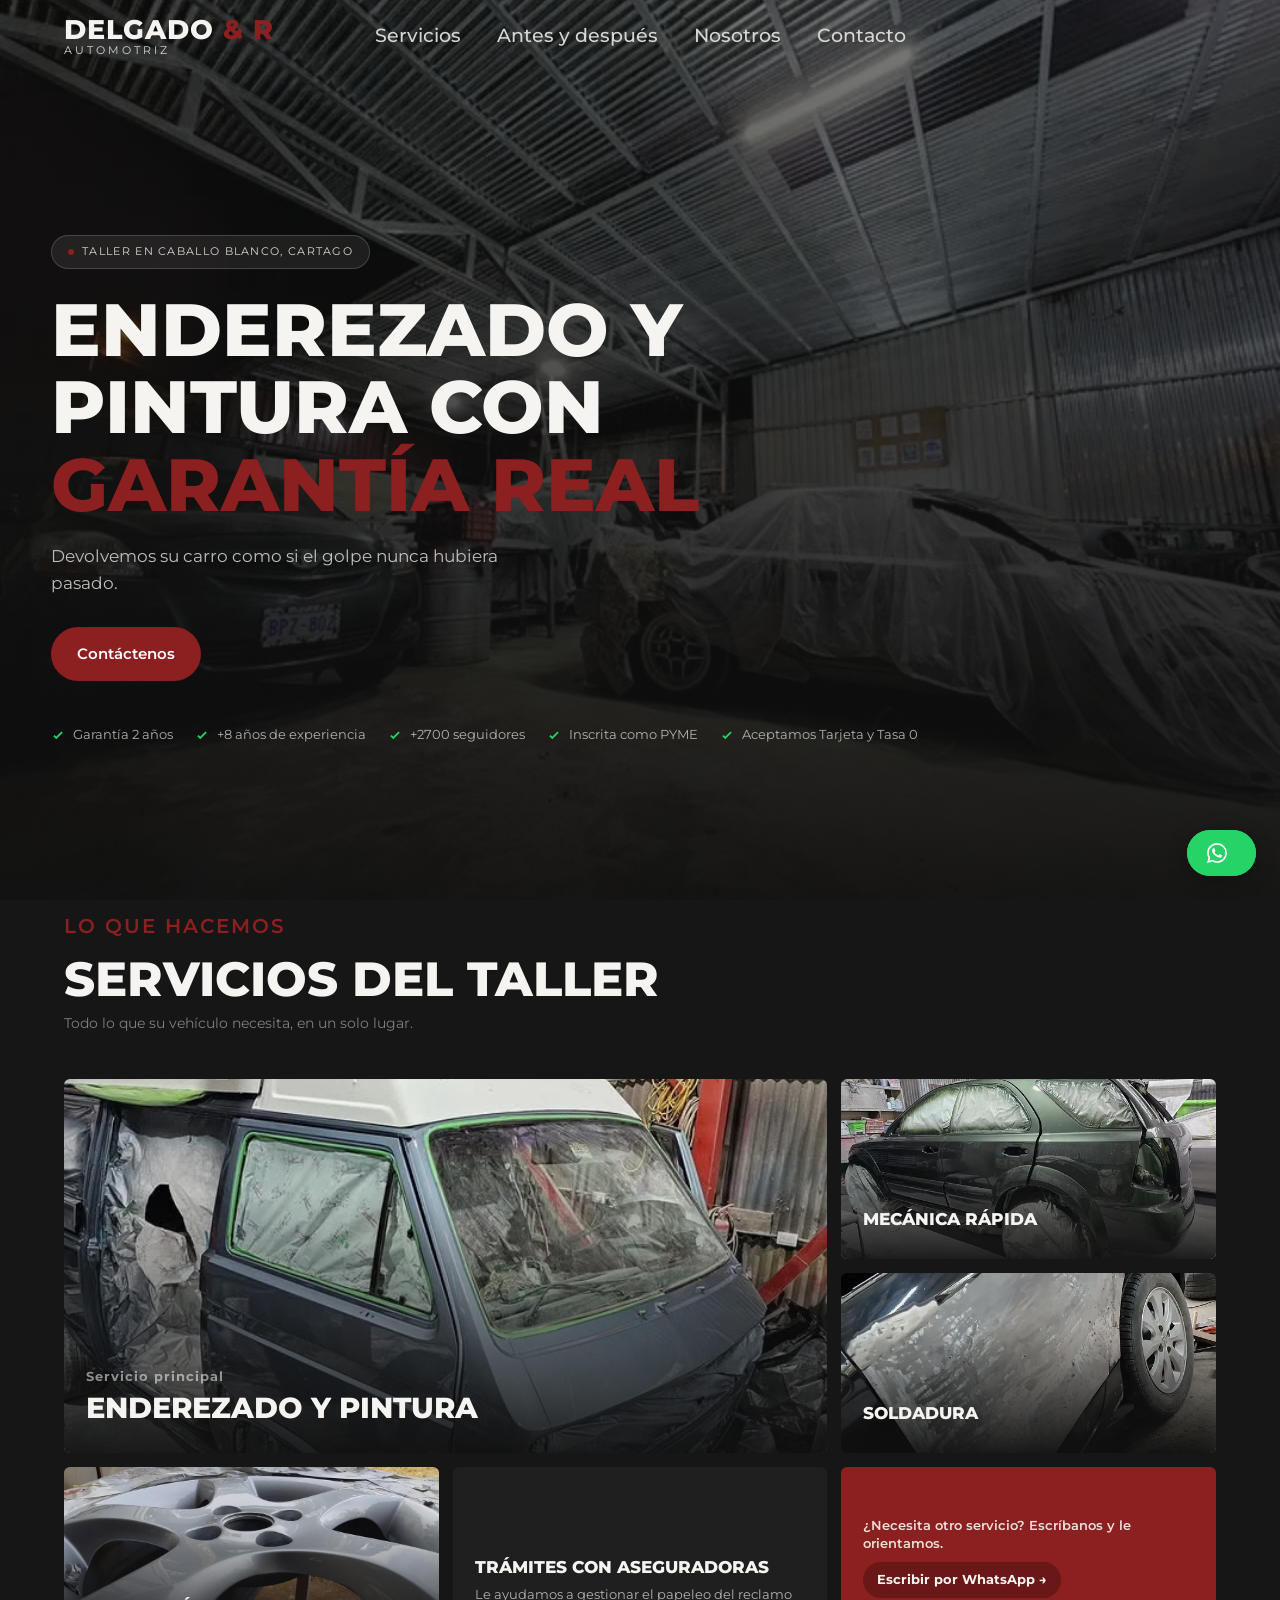
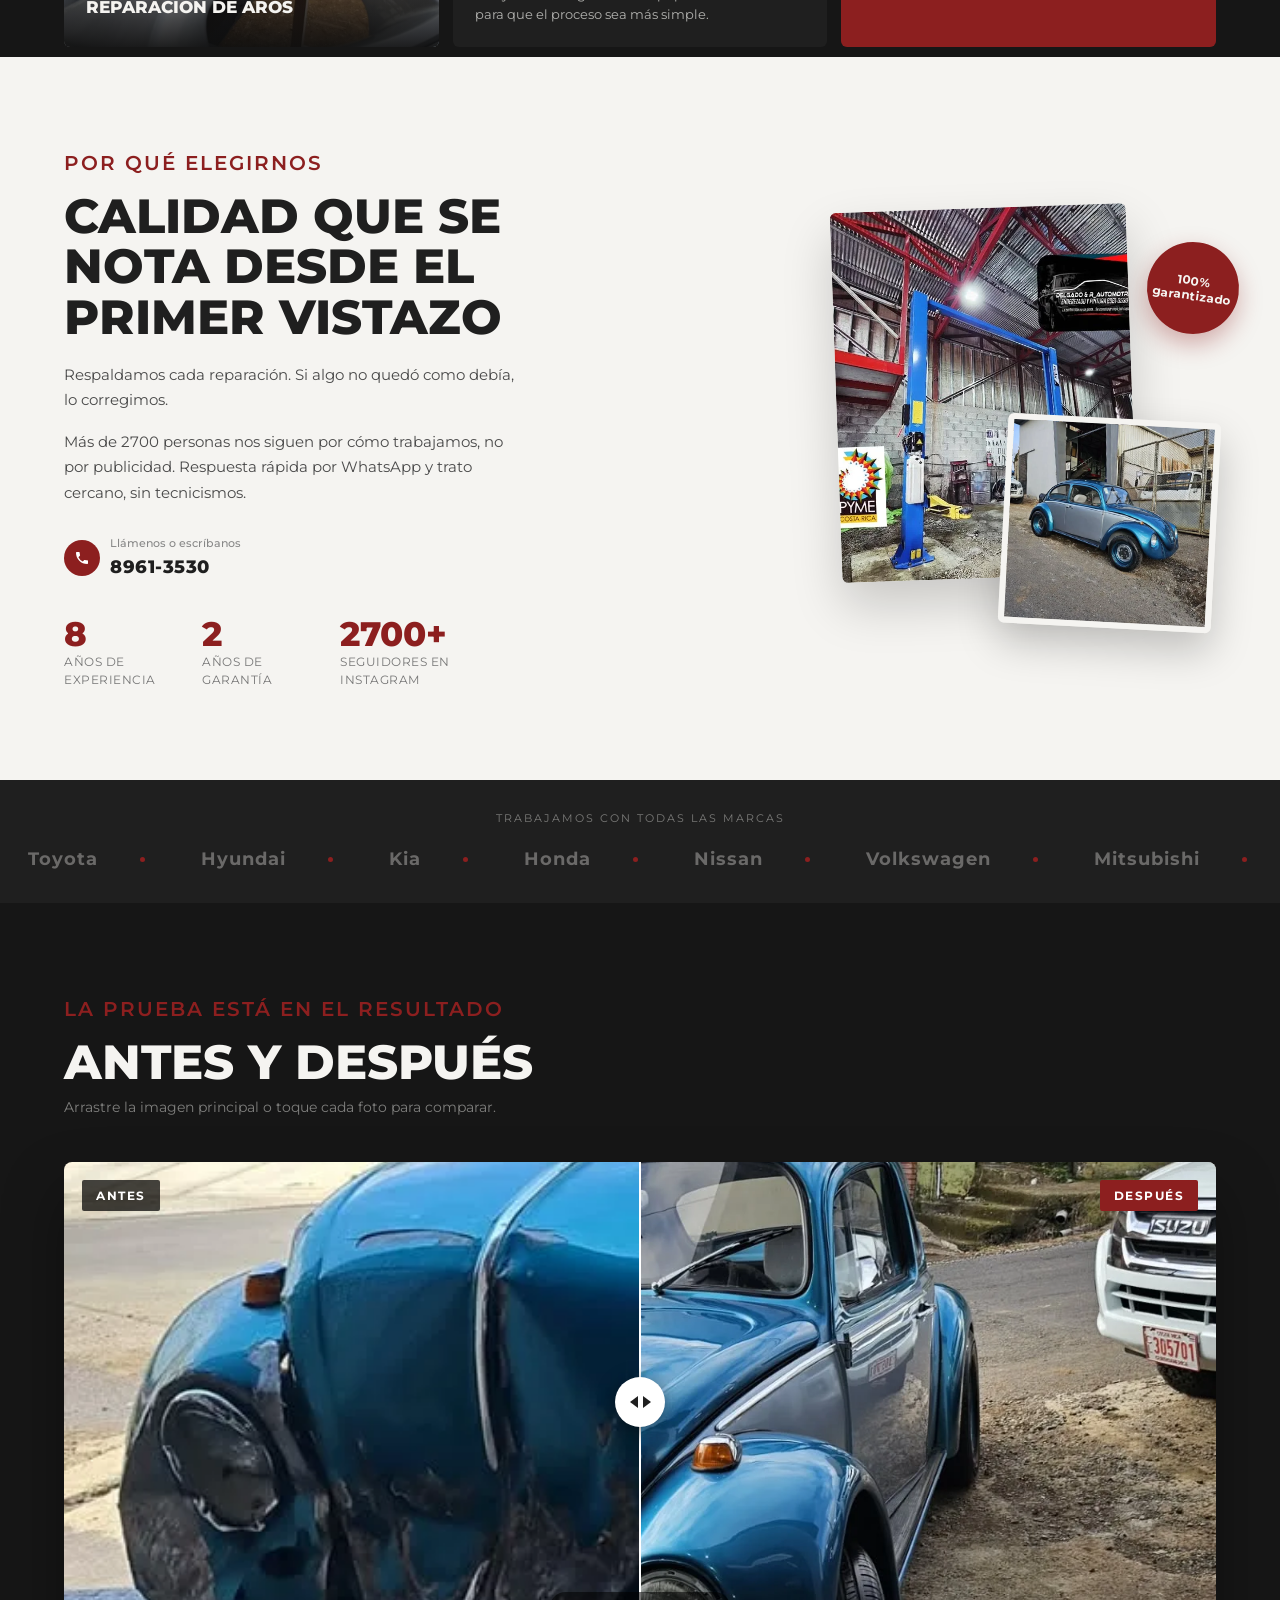
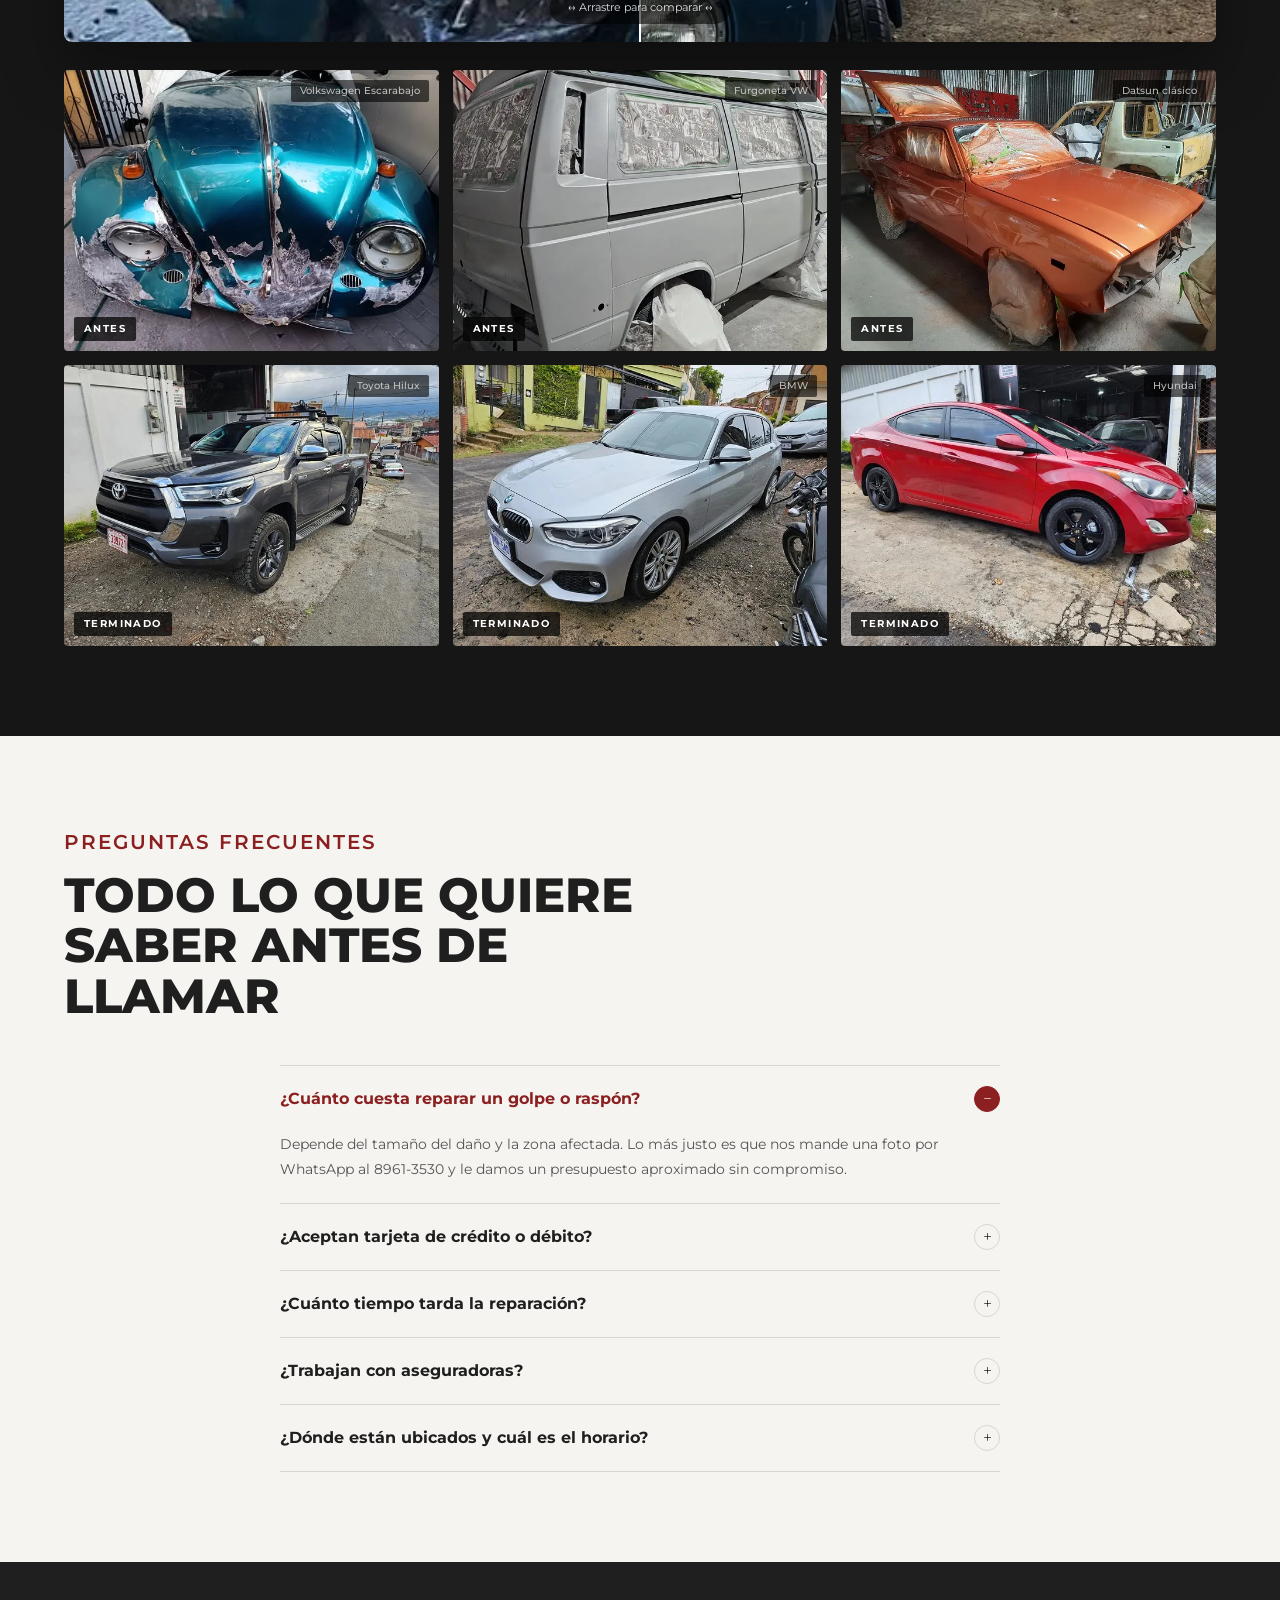
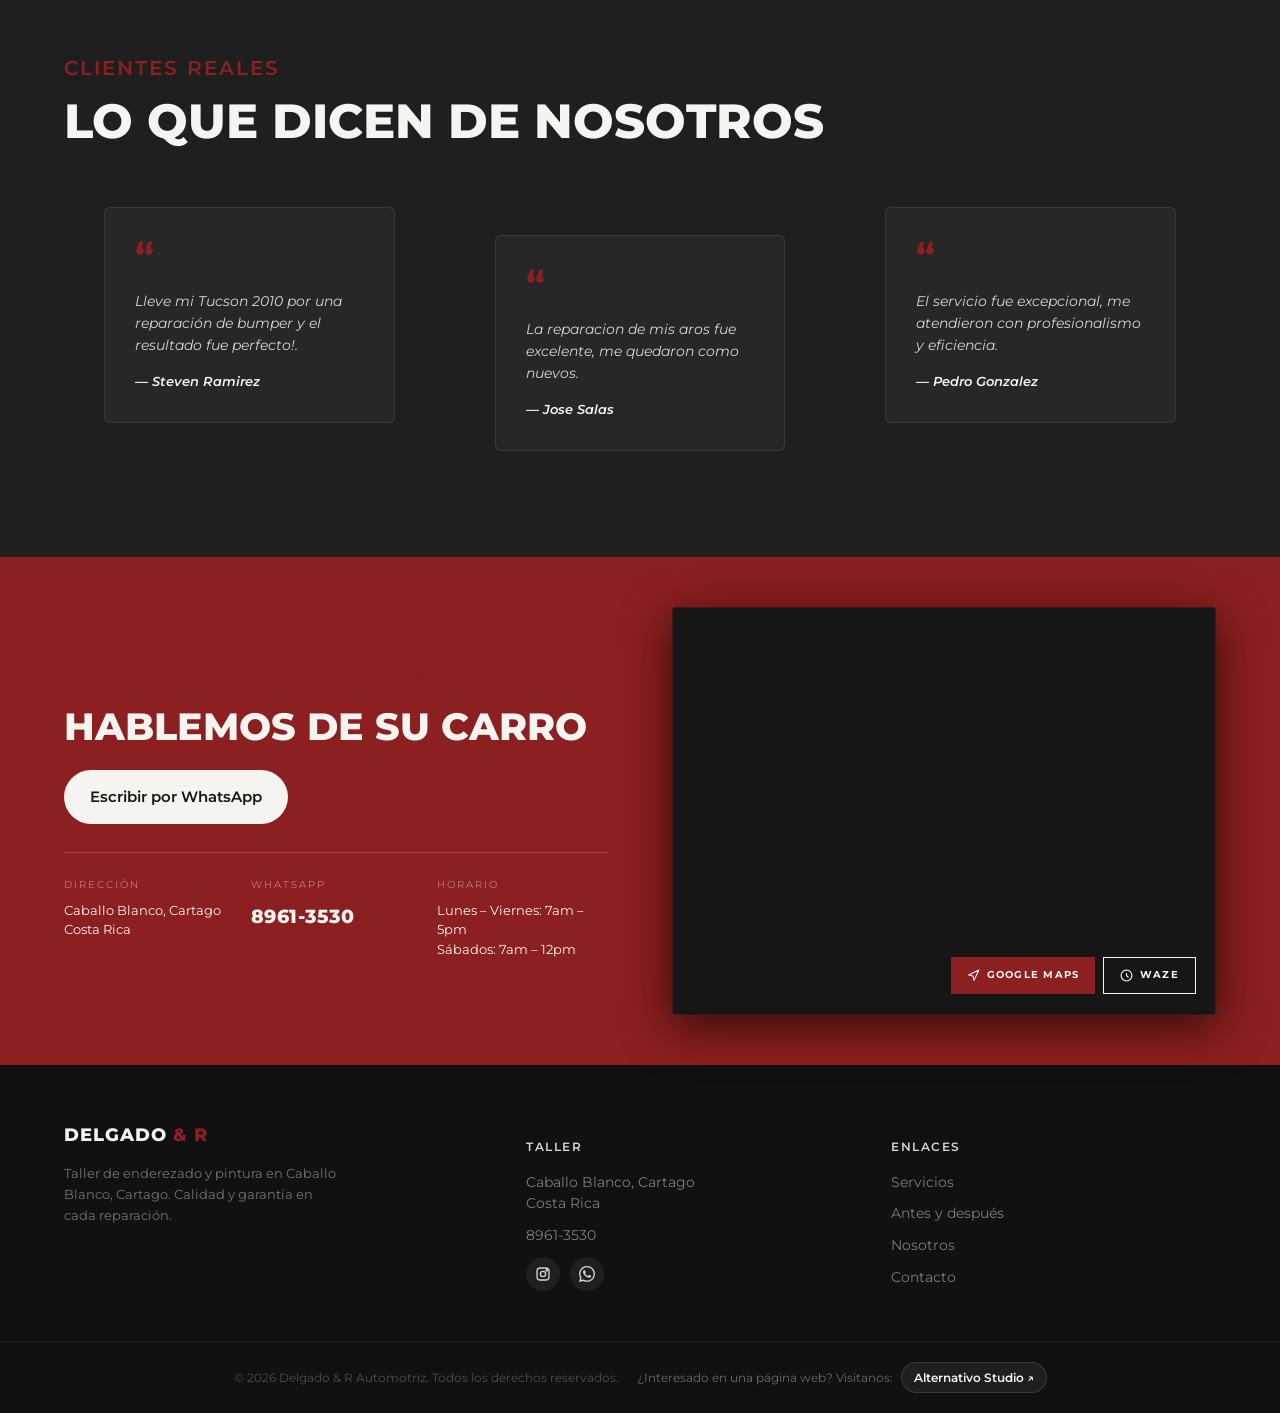
==== index.html @ c1ce19de "SEO Fase 1 completa: schema, performance, WebP e imagenes y FAQ - Schema LocalBusiness (AutoRepair) " ====
﻿<!DOCTYPE html>
<html lang="es">
<head>
    <meta charset="UTF-8">
    <meta name="viewport" content="width=device-width, initial-scale=1.0">
    <meta name="description" content="Taller de enderezado y pintura en Caballo Blanco, Cartago. Reparación de carrocería con garantía, mecánica rápida, soldadura y trámites con aseguradoras.">
    <title>Delgado &amp; R Automotriz | Enderezado y Pintura en Cartago</title>
    <link rel="canonical" href="https://www.delgadoyrautomotriz.com/">

    <!-- Open Graph / Social -->
    <meta property="og:type" content="website">
    <meta property="og:url" content="https://www.delgadoyrautomotriz.com/">
    <meta property="og:title" content="Delgado &amp; R Automotriz | Enderezado y Pintura en Cartago">
    <meta property="og:description" content="Taller de enderezado y pintura en Caballo Blanco, Cartago. Reparación de carrocería con garantía, mecánica rápida, soldadura y trámites con aseguradoras.">
    <meta property="og:image" content="https://www.delgadoyrautomotriz.com/img/Informacion-DyRAutomotriz.webp">
    <meta property="og:image:width" content="1200">
    <meta property="og:image:height" content="630">
    <meta property="og:locale" content="es_CR">
    <meta property="og:site_name" content="Delgado &amp; R Automotriz">

    <link rel="icon" type="image/svg+xml" href="favicon.svg">
    <link rel="manifest" href="site.webmanifest">
    <meta name="theme-color" content="#161616">
    <link rel="preconnect" href="https://fonts.googleapis.com">
    <link rel="preconnect" href="https://fonts.gstatic.com" crossorigin>
    <link rel="preload" href="https://fonts.googleapis.com/css2?family=Montserrat:wght@400;500;600;700;800;900&display=swap" as="style" onload="this.onload=null;this.rel='stylesheet'">
    <noscript><link href="https://fonts.googleapis.com/css2?family=Montserrat:wght@400;500;600;700;800;900&display=swap" rel="stylesheet"></noscript>
    <link rel="preload" as="image" href="img/taller-interior.webp">
    <link rel="stylesheet" href="css/styles.css">

    <!-- Schema: FAQPage -->
    <script type="application/ld+json">
    {
      "@context": "https://schema.org",
      "@type": "FAQPage",
      "mainEntity": [
        {
          "@type": "Question",
          "name": "¿Cuánto cuesta reparar un golpe o raspón?",
          "acceptedAnswer": { "@type": "Answer", "text": "Depende del tamaño del daño y la zona afectada. Lo más justo es que nos mande una foto por WhatsApp al 8961-3530 y le damos un presupuesto aproximado sin compromiso." }
        },
        {
          "@type": "Question",
          "name": "¿Aceptan tarjeta de crédito o débito?",
          "acceptedAnswer": { "@type": "Answer", "text": "Sí, aceptamos tarjeta de crédito y débito, además de efectivo. También trabajamos con tasa 0 para que pueda financiar la reparación en cuotas sin intereses." }
        },
        {
          "@type": "Question",
          "name": "¿Cuánto tiempo tarda la reparación?",
          "acceptedAnswer": { "@type": "Answer", "text": "Golpes menores pueden estar listos en 1 a 2 días. Trabajos completos de enderezado y pintura pueden tomar de 3 a 7 días según el daño. Le damos un tiempo estimado cuando revisamos su vehículo." }
        },
        {
          "@type": "Question",
          "name": "¿Trabajan con aseguradoras?",
          "acceptedAnswer": { "@type": "Answer", "text": "Le ayudamos a gestionar el proceso de reclamo. Usted nos trae el vehículo y nosotros coordinamos la documentación que necesita la aseguradora." }
        },
        {
          "@type": "Question",
          "name": "¿Dónde están ubicados y cuál es el horario?",
          "acceptedAnswer": { "@type": "Answer", "text": "Estamos en Caballo Blanco, Cartago — 700 metros sur y 75 metros norte del McDonald's de Dulce Nombre. Atendemos lunes a viernes de 7 a.m. a 5 p.m. y sábados de 7 a.m. a 12 p.m." }
        }
      ]
    }
    </script>

    <!-- Schema: LocalBusiness / AutoRepair -->
    <script type="application/ld+json">
    {
      "@context": "https://schema.org",
      "@type": "AutoRepair",
      "name": "Delgado & R Automotriz",
      "url": "https://www.delgadoyrautomotriz.com/",
      "telephone": "+50689613530",
      "image": "https://www.delgadoyrautomotriz.com/img/trabajo-hyundai-rojo.webp",
      "description": "Taller de enderezado y pintura en Caballo Blanco, Cartago. Reparación de carrocería con garantía, mecánica rápida, soldadura y trámites con aseguradoras.",
      "address": {
        "@type": "PostalAddress",
        "streetAddress": "700 metros sur y 75 metros norte del McDonald's de Dulce Nombre",
        "addressLocality": "Caballo Blanco",
        "addressRegion": "Cartago",
        "postalCode": "30109",
        "addressCountry": "CR"
      },
      "geo": {
        "@type": "GeoCoordinates",
        "latitude": 9.851807,
        "longitude": -83.899495
      },
      "openingHoursSpecification": [
        {
          "@type": "OpeningHoursSpecification",
          "dayOfWeek": ["Monday", "Tuesday", "Wednesday", "Thursday", "Friday"],
          "opens": "07:00",
          "closes": "17:00"
        },
        {
          "@type": "OpeningHoursSpecification",
          "dayOfWeek": ["Saturday"],
          "opens": "07:00",
          "closes": "12:00"
        }
      ],
      "sameAs": ["https://www.instagram.com/delgado_y_r_automotriz/"],
      "currenciesAccepted": "CRC",
      "paymentAccepted": "Efectivo, Tarjeta de crédito"
    }
    </script>
</head>
<body>

    <a href="https://wa.me/50689613530?text=Hola%2C%20me%20interesa%20un%20presupuesto%20para%20mi%20vehiculo" class="whatsapp-float" target="_blank" rel="noopener" aria-label="Escribir por WhatsApp">
        <svg width="20" height="20" viewBox="0 0 24 24" fill="currentColor" aria-hidden="true"><path d="M17.472 14.382c-.297-.149-1.758-.867-2.03-.967-.273-.099-.471-.148-.67.15-.197.297-.767.966-.94 1.164-.173.199-.347.223-.644.075-.297-.15-1.255-.463-2.39-1.475-.883-.788-1.48-1.761-1.653-2.059-.173-.297-.018-.458.13-.606.134-.133.298-.347.446-.52.149-.174.198-.298.298-.497.099-.198.05-.371-.025-.52-.075-.149-.669-1.612-.916-2.207-.242-.579-.487-.5-.669-.51-.173-.008-.371-.01-.57-.01-.198 0-.52.074-.792.372-.272.297-1.04 1.016-1.04 2.479 0 1.462 1.065 2.875 1.213 3.074.149.198 2.096 3.2 5.077 4.487.709.306 1.262.489 1.694.625.712.227 1.36.195 1.871.118.571-.085 1.758-.719 2.006-1.413.248-.694.248-1.289.173-1.413-.074-.124-.272-.198-.57-.347m-5.421 7.403h-.004a9.87 9.87 0 01-5.031-1.378l-.361-.214-3.741.982.998-3.648-.235-.374a9.86 9.86 0 01-1.51-5.26c.001-5.45 4.436-9.884 9.888-9.884 2.64 0 5.122 1.03 6.988 2.898a9.825 9.825 0 012.893 6.994c-.003 5.45-4.437 9.884-9.885 9.884m8.413-18.297A11.815 11.815 0 0012.05 0C5.495 0 .16 5.335.157 11.892c0 2.096.547 4.142 1.588 5.945L.057 24l6.305-1.654a11.882 11.882 0 005.683 1.448h.005c6.554 0 11.89-5.335 11.893-11.893a11.821 11.821 0 00-3.48-8.413z"/></svg>
        <span class="wa-text"></span>
    </a>

    <header class="site-header" id="siteHeader">
        <a href="#inicio" class="logo">
            <span class="logo-main">DELGADO <span>&amp; R</span></span>
            <span class="logo-sub">AUTOMOTRIZ</span>
        </a>
        <nav class="nav-links">
            <a href="#servicios">Servicios</a>
            <a href="#antes-despues">Antes y después</a>
            <a href="#nosotros">Nosotros</a>
            <a href="#contacto">Contacto</a>
        </nav>
        <button class="nav-toggle" id="navToggle" aria-label="Menu" aria-expanded="false">
            <span></span><span></span><span></span>
        </button>
    </header>

    <div class="mobile-nav" id="mobileNav">
        <div class="mobile-nav-inner">
            <a href="#servicios">Servicios</a>
            <a href="#antes-despues">Antes y después</a>
            <a href="#nosotros">Nosotros</a>
            <a href="#contacto">Contacto</a>
        </div>
    </div>

    <main>

        <section id="inicio" class="hero">
            <div class="hero-bg">
                <img src="img/taller-interior.webp" alt="Interior del taller Delgado y R Automotriz" fetchpriority="high">
            </div>
            <div class="hero-content">
                <div class="hero-kicker">
                    <span class="hero-kicker-dot"></span>
                    <span>Taller en Caballo Blanco, Cartago</span>
                </div>
                <h1>Enderezado y pintura con <em>garantía real</em></h1>
                <p class="hero-sub">Devolvemos su carro como si el golpe nunca hubiera pasado.</p>
                <div class="hero-actions">
                    <a href="#contacto" class="btn-primary">Contáctenos</a>
                </div>
                <div class="hero-trust">
                    <span class="hero-trust-item"><svg width="14" height="14" viewBox="0 0 24 24" fill="none" stroke="currentColor" stroke-width="3"><path d="M5 13l4 4L19 7"/></svg> Garantía 2 años</span>
                    <span class="hero-trust-item"><svg width="14" height="14" viewBox="0 0 24 24" fill="none" stroke="currentColor" stroke-width="3"><path d="M5 13l4 4L19 7"/></svg> +8 años de experiencia</span>
                    <span class="hero-trust-item"><svg width="14" height="14" viewBox="0 0 24 24" fill="none" stroke="currentColor" stroke-width="3"><path d="M5 13l4 4L19 7"/></svg> +2700 seguidores</span>
                    <span class="hero-trust-item"><svg width="14" height="14" viewBox="0 0 24 24" fill="none" stroke="currentColor" stroke-width="3"><path d="M5 13l4 4L19 7"/></svg> Inscrita como PYME</span>
                    <span class="hero-trust-item"><svg width="14" height="14" viewBox="0 0 24 24" fill="none" stroke="currentColor" stroke-width="3"><path d="M5 13l4 4L19 7"/></svg> Aceptamos Tarjeta y Tasa 0</span>

                </div>
            </div>
        </section>

        <section id="servicios" class="services">
            <div class="services-head section-head reveal">
                <span class="section-tag">Lo que hacemos</span>
                <h2>Servicios del taller</h2>
                <p>Todo lo que su vehículo necesita, en un solo lugar.</p>
            </div>

            <div class="services-grid">
                <article class="serv-card serv-card--photo serv-feat reveal" style="--delay:0">
                    <img src="img/proceso-furgoneta-vw-2.webp" alt="Trabajo de enderezado en proceso" loading="lazy">
                    <div class="serv-body">
                        <span class="serv-num">Servicio principal</span>
                        <h3>Enderezado y pintura</h3>
                        <p class="serv-desc">Reparación de carrocería por golpes, raspones y choques, con acabado de color exacto y garantía sobre el trabajo.</p>
                    </div>
                </article>

                <article class="serv-card serv-card--photo serv-mec reveal" style="--delay:1">
                    <img src="img/proceso-suv-verde.webp" alt="Preparación de vehículo para servicio mecánico" loading="lazy">
                    <div class="serv-body">
                        <h3>Mecánica rápida</h3>
                        <p class="serv-desc">Revisión y reparación de fallas mecánicas comunes sin que el carro se quede semanas en el taller.</p>
                    </div>
                </article>

                <article class="serv-card serv-card--photo serv-sold reveal" style="--delay:2">
                    <img src="img/antes-detalle-puerta.webp" alt="Detalle de trabajo de carrocería" loading="lazy">
                    <div class="serv-body">
                        <h3>Soldadura</h3>
                        <p class="serv-desc">Soldadura estructural y de carrocería con el equipo y la experiencia que el trabajo exige.</p>
                    </div>
                </article>

                <article class="serv-card serv-card--photo serv-grua reveal" style="--delay:3">
                    <img src="img/arreglo-de-aros.webp" alt="Reparación de aros en el taller Delgado y R Automotriz" loading="lazy">
                    <div class="serv-body">
                        <h3>Reparación de aros</h3>
                        <p class="serv-desc">Restauramos sus aros dañados con el acabado y brillo original.</p>
                    </div>
                </article>

                <article class="serv-card serv-card--solid serv-tram reveal" style="--delay:4">
                    <div class="serv-body">
                        <h3>Trámites con aseguradoras</h3>
                        <p class="serv-desc">Le ayudamos a gestionar el papeleo del reclamo para que el proceso sea más simple.</p>
                    </div>
                </article>

                <a href="https://wa.me/50689613530" target="_blank" rel="noopener" class="serv-card serv-cta reveal" style="--delay:5">
                    <p>&iquest;Necesita otro servicio? Escr&iacute;banos y le orientamos.</p>
                    <span class="serv-cta-link">Escribir por WhatsApp &rarr;</span>
                </a>
            </div>
        </section>

        <section id="nosotros" class="about">
            <div class="about-inner">
                <div class="about-text reveal">
                    <div class="about-head">
                        <span class="section-tag">Por qu&eacute; elegirnos</span>
                        <h2>Calidad que se nota desde el primer vistazo</h2>
                    </div>
                    <p>Respaldamos cada reparaci&oacute;n. Si algo no qued&oacute; como deb&iacute;a, lo corregimos. </p>
                    <p>M&aacute;s de 2700 personas nos siguen por c&oacute;mo trabajamos, no por publicidad. Respuesta r&aacute;pida por WhatsApp y trato cercano, sin tecnicismos.</p>
                    <a href="tel:+50689613530" class="about-phone">
                        <span class="about-phone-icon">
                            <svg width="16" height="16" viewBox="0 0 24 24" fill="currentColor"><path d="M6.62 10.79a15.05 15.05 0 006.59 6.59l2.2-2.2a1 1 0 011.01-.24c1.12.37 2.33.57 3.58.57a1 1 0 011 1V20a1 1 0 01-1 1C10.61 21 3 13.39 3 4a1 1 0 011-1h3.5a1 1 0 011 1c0 1.25.2 2.46.57 3.58a1 1 0 01-.25 1.02l-2.2 2.19z"/></svg>
                        </span>
                        <span class="about-phone-text">
                            <small>Llámenos o escríbanos</small>
                            <strong>8961-3530</strong>
                        </span>
                    </a>
                    <div class="about-stats">
                        <div class="stat-block">
                            <span class="stat-num" data-count="8">0</span>
                            <span class="stat-label">Años de experiencia</span>
                        </div>
                        <div class="stat-block">
                            <span class="stat-num" data-count="2">0</span>
                            <span class="stat-label">Años de garantía</span>
                        </div>
                        <div class="stat-block">
                            <span class="stat-num" data-count="2700" data-suffix="+">0</span>
                            <span class="stat-label">Seguidores en Instagram</span>
                        </div>
                    </div>
                </div>
                <div class="about-collage reveal" style="--delay:2">
                    <div class="about-collage-main">
                        <img src="img/taller-equipo.webp" alt="Equipo de Delgado y R Automotriz en el taller" loading="lazy">
                    </div>
                    <div class="about-collage-accent">
                        <img src="img/despues-vocho-azul-1.webp" alt="Vocho reparado y pintado" loading="lazy">
                    </div>
                    <div class="about-collage-badge">100% garantizado</div>
                </div>
            </div>
        </section>

        <section class="marquee-section">
            <p class="marquee-tag">Trabajamos con todas las marcas</p>
            <div class="marquee-track">
                <span class="marquee-item">Toyota</span>
                <span class="marquee-item">Hyundai</span>
                <span class="marquee-item">Kia</span>
                <span class="marquee-item">Honda</span>
                <span class="marquee-item">Nissan</span>
                <span class="marquee-item">Volkswagen</span>
                <span class="marquee-item">Mitsubishi</span>
                <span class="marquee-item">Suzuki</span>
                <span class="marquee-item">Mazda</span>
                <span class="marquee-item">BMW</span>
                <span class="marquee-item">Toyota</span>
                <span class="marquee-item">Hyundai</span>
                <span class="marquee-item">Kia</span>
                <span class="marquee-item">Honda</span>
                <span class="marquee-item">Nissan</span>
                <span class="marquee-item">Volkswagen</span>
                <span class="marquee-item">Mitsubishi</span>
                <span class="marquee-item">Suzuki</span>
                <span class="marquee-item">Mazda</span>
                <span class="marquee-item">BMW</span>
            </div>
        </section>

        <section id="antes-despues" class="before-after">
            <div class="ba-head section-head reveal">
                <span class="section-tag">La prueba está en el resultado</span>
                <h2>Antes y después</h2>
                <p>Arrastre la imagen principal o toque cada foto para comparar.</p>
            </div>

            <div class="ba-showcase reveal" id="baShowcase" style="--delay:1">
                <div class="ba-slide ba-slide--before">
                    <img src="img/antes-vocho-azul-1.webp" alt="Vocho con golpe frontal antes de la reparación" loading="lazy">
                </div>
                <div class="ba-slide ba-slide--after" id="baAfter">
                    <img src="img/arreglo-frontal-bocho.webp" alt="Vocho reparado y pintado" loading="lazy">
                </div>
                <div class="ba-line" id="baLine">
                    <div class="ba-handle">
                        <span class="arrow arrow-left"></span>
                        <span class="arrow arrow-right"></span>
                    </div>
                </div>
                <span class="ba-tag ba-tag--before">ANTES</span>
                <span class="ba-tag ba-tag--after">DESPUÉS</span>
                <span class="ba-hint">&harr; Arrastre para comparar &harr;</span>
            </div>

            <div class="ba-grid">
                <button type="button" class="ba-item ba-item--toggle reveal" data-toggle style="--delay:0">
                    <img class="ph-before" src="img/antes-vocho-azul-2.webp" alt="Vocho con daño antes de reparar" loading="lazy">
                    <img class="ph-after" src="img/despues-vocho-azul-2.webp" alt="Vocho reparado y pintado" loading="lazy">
                    <span class="ba-item-label">ANTES</span>
                    <span class="ba-item-name">Volkswagen Escarabajo</span>
                </button>

                <button type="button" class="ba-item ba-item--toggle reveal" data-toggle style="--delay:1">
                    <img class="ph-before" src="img/proceso-furgoneta-vw-1.webp" alt="Furgoneta VW en preparación para pintura" loading="lazy">
                    <img class="ph-after" src="img/despues-furgoneta-vw.webp" alt="Furgoneta VW terminada y pintada" loading="lazy">
                    <span class="ba-item-label">ANTES</span>
                    <span class="ba-item-name">Furgoneta VW</span>
                </button>

                <button type="button" class="ba-item ba-item--toggle reveal" data-toggle style="--delay:2">
                    <img class="ph-before" src="img/proceso-datsun-naranja.webp" alt="Datsun en proceso de pintura" loading="lazy">
                    <img class="ph-after" src="img/despues-datsun-naranja-1.webp" alt="Datsun terminado color naranja brillante" loading="lazy">
                    <span class="ba-item-label">ANTES</span>
                    <span class="ba-item-name">Datsun clásico</span>
                </button>

                <div class="ba-item reveal" style="--delay:3">
                    <img src="img/trabajo-hilux.webp" alt="Toyota Hilux entregado después del trabajo en el taller" loading="lazy">
                    <span class="ba-item-label">TERMINADO</span>
                    <span class="ba-item-name">Toyota Hilux</span>
                </div>

                <div class="ba-item reveal" style="--delay:4">
                    <img src="img/trabajo-bmw.webp" alt="BMW entregado después del trabajo en el taller" loading="lazy">
                    <span class="ba-item-label">TERMINADO</span>
                    <span class="ba-item-name">BMW</span>
                </div>

                <div class="ba-item reveal" style="--delay:5">
                    <img src="img/trabajo-hyundai-rojo.webp" alt="Hyundai rojo entregado después del trabajo en el taller" loading="lazy">
                    <span class="ba-item-label">TERMINADO</span>
                    <span class="ba-item-name">Hyundai</span>
                </div>
            </div>
        </section>

        <section id="faq" class="faq">
            <div class="faq-head section-head reveal">
                <span class="section-tag">Preguntas frecuentes</span>
                <h2>Todo lo que quiere saber antes de llamar</h2>
            </div>
            <div class="faq-list reveal" style="--delay:1">
                <details class="faq-item" open>
                    <summary>¿Cuánto cuesta reparar un golpe o raspón?<span class="faq-icon" aria-hidden="true"></span></summary>
                    <div class="faq-a">Depende del tamaño del daño y la zona afectada. Lo más justo es que nos mande una foto por WhatsApp al 8961-3530 y le damos un presupuesto aproximado sin compromiso.</div>
                </details>
                <details class="faq-item">
                    <summary>¿Aceptan tarjeta de crédito o débito?<span class="faq-icon" aria-hidden="true"></span></summary>
                    <div class="faq-a">Sí, aceptamos tarjeta de crédito y débito, además de efectivo. También trabajamos con tasa 0 para que pueda financiar la reparación en cuotas sin intereses.</div>
                </details>
                <details class="faq-item">
                    <summary>¿Cuánto tiempo tarda la reparación?<span class="faq-icon" aria-hidden="true"></span></summary>
                    <div class="faq-a">Golpes menores pueden estar listos en 1 a 2 días. Trabajos completos de enderezado y pintura pueden tomar de 3 a 7 días según el daño. Le damos un tiempo estimado cuando revisamos su vehículo.</div>
                </details>
                <details class="faq-item">
                    <summary>¿Trabajan con aseguradoras?<span class="faq-icon" aria-hidden="true"></span></summary>
                    <div class="faq-a">Le ayudamos a gestionar el proceso de reclamo. Usted nos trae el vehículo y nosotros coordinamos la documentación que necesita la aseguradora.</div>
                </details>
                <details class="faq-item">
                    <summary>¿Dónde están ubicados y cuál es el horario?<span class="faq-icon" aria-hidden="true"></span></summary>
                    <div class="faq-a">Estamos en Caballo Blanco, Cartago — 700 metros sur y 75 metros norte del McDonald's de Dulce Nombre. Atendemos lunes a viernes de 7 a.m. a 5 p.m. y sábados de 7 a.m. a 12 p.m.</div>
                </details>
            </div>
        </section>

        <section id="testimonios" class="testimonials">
            <div class="testimonials-head section-head reveal">
                <span class="section-tag">Clientes reales</span>
                <h2>Lo que dicen de nosotros</h2>
            </div>
            <div class="testimonials-grid" id="testimonialsGrid">
                <blockquote class="testimonial-card reveal" style="--delay:0">
                    <span class="testimonial-quote">&ldquo;</span>
                    <p>Lleve mi Tucson 2010 por una reparación de bumper y el resultado fue perfecto!.</p>
                    <cite class="testimonial-name">&mdash; Steven Ramirez</cite>
                </blockquote>
                <blockquote class="testimonial-card testimonial-card--offset reveal" style="--delay:1">
                    <span class="testimonial-quote">&ldquo;</span>
                    <p>La reparacion de mis aros fue excelente, me quedaron como nuevos.</p>
                    <cite class="testimonial-name">&mdash; Jose Salas</cite>
                </blockquote>
                <blockquote class="testimonial-card reveal" style="--delay:2">
                    <span class="testimonial-quote">&ldquo;</span>
                    <p>El servicio fue excepcional, me atendieron con profesionalismo y eficiencia.</p>
                    <cite class="testimonial-name">&mdash; Pedro Gonzalez</cite>
                </blockquote>
            </div>
            <div class="testimonial-dots" id="testimonialDots">
                <button class="t-dot t-dot--active" data-index="0" aria-label="Testimonio 1"></button>
                <button class="t-dot" data-index="1" aria-label="Testimonio 2"></button>
                <button class="t-dot" data-index="2" aria-label="Testimonio 3"></button>
            </div>
        </section>

        <section id="contacto" class="contact">
            <div class="contact-inner">
                <div class="contact-left reveal">
                    <span class="section-tag">Ubicados en Caballo Blanco, Cartago</span>
                    <h2>Hablemos de su carro</h2>
                    <a href="https://wa.me/50689613530?text=Hola%2C%20me%20interesa%20un%20presupuesto%20para%20mi%20vehiculo" class="btn-wa" target="_blank" rel="noopener">Escribir por WhatsApp</a>
                    <div class="contact-info">
                        <div>
                            <span class="contact-label">Dirección</span>
                            <p>Caballo Blanco, Cartago<br>Costa Rica</p>
                        </div>
                        <div>
                            <span class="contact-label">WhatsApp</span>
                            <a href="https://wa.me/50689613530" class="contact-phone" target="_blank" rel="noopener">8961-3530</a>
                        </div>
                        <div>
                            <span class="contact-label">Horario</span>
                            <p>Lunes &ndash; Viernes: 7am &ndash; 5pm<br>Sábados: 7am &ndash; 12pm</p>
                        </div>
                    </div>
                </div>
                <div class="contact-right reveal" style="--delay:1">
                    <div class="contact-map">
                        <iframe src="https://maps.google.com/maps?q=9.851807,-83.899495&z=17&output=embed" style="border:0;position:absolute;top:0;left:0;width:100%;height:calc(100% + 28px);" allowfullscreen loading="lazy" referrerpolicy="no-referrer-when-downgrade" title="Ubicación Delgado y R Automotriz"></iframe>
                        <div class="map-cta-group">
                            <a href="https://www.google.com/maps/dir/?api=1&destination=9.851807,-83.899495" target="_blank" rel="noopener noreferrer" class="map-cta">
                                <svg width="13" height="13" viewBox="0 0 24 24" fill="none" stroke="currentColor" stroke-width="2" stroke-linecap="round" stroke-linejoin="round"><polygon points="3 11 22 2 13 21 11 13 3 11"></polygon></svg>
                                Google Maps
                            </a>
                            <a href="https://ul.waze.com/ul?place=ChIJO4hXeo7foI8RCFTzYSuK0Ic&ll=9.85180740%2C-83.89949510&navigate=yes&utm_campaign=default&utm_source=waze_website&utm_medium=lm_share_location" target="_blank" rel="noopener" class="map-cta map-cta--waze">
                                <svg width="13" height="13" viewBox="0 0 24 24" fill="none" stroke="currentColor" stroke-width="2" stroke-linecap="round" stroke-linejoin="round"><circle cx="12" cy="12" r="10"></circle><path d="M12 8v4l3 3"></path></svg>
                                Waze
                            </a>
                        </div>
                    </div>
                </div>
            </div>
        </section>

    </main>

    <footer class="site-footer">
        <div class="footer-grid">
            <div class="footer-brand">
                <span class="logo-main">DELGADO <span>&amp; R</span></span>
                <p>Taller de enderezado y pintura en Caballo Blanco, Cartago. Calidad y garantía en cada reparación.</p>
            </div>
            <div class="footer-col">
                <h4>Taller</h4>
                <p>Caballo Blanco, Cartago<br>Costa Rica</p>
                <a href="tel:+50689613530">8961-3530</a>
                <div class="footer-social">
                    <a href="https://instagram.com/delgado_y_r_automotriz" target="_blank" rel="noopener" aria-label="Instagram">
                        <svg width="16" height="16" viewBox="0 0 24 24" fill="none" stroke="currentColor" stroke-width="2"><rect x="3" y="3" width="18" height="18" rx="5"/><circle cx="12" cy="12" r="4"/><circle cx="17.5" cy="6.5" r="1"/></svg>
                    </a>
                    <a href="https://wa.me/50689613530" target="_blank" rel="noopener" aria-label="WhatsApp">
                        <svg width="16" height="16" viewBox="0 0 24 24" fill="currentColor"><path d="M17.472 14.382c-.297-.149-1.758-.867-2.03-.967-.273-.099-.471-.148-.67.15-.197.297-.767.966-.94 1.164-.173.199-.347.223-.644.075-.297-.15-1.255-.463-2.39-1.475-.883-.788-1.48-1.761-1.653-2.059-.173-.297-.018-.458.13-.606.134-.133.298-.347.446-.52.149-.174.198-.298.298-.497.099-.198.05-.371-.025-.52-.075-.149-.669-1.612-.916-2.207-.242-.579-.487-.5-.669-.51-.173-.008-.371-.01-.57-.01-.198 0-.52.074-.792.372-.272.297-1.04 1.016-1.04 2.479 0 1.462 1.065 2.875 1.213 3.074.149.198 2.096 3.2 5.077 4.487.709.306 1.262.489 1.694.625.712.227 1.36.195 1.871.118.571-.085 1.758-.719 2.006-1.413.248-.694.248-1.289.173-1.413-.074-.124-.272-.198-.57-.347m-5.421 7.403h-.004a9.87 9.87 0 01-5.031-1.378l-.361-.214-3.741.982.998-3.648-.235-.374a9.86 9.86 0 01-1.51-5.26c.001-5.45 4.436-9.884 9.888-9.884 2.64 0 5.122 1.03 6.988 2.898a9.825 9.825 0 012.893 6.994c-.003 5.45-4.437 9.884-9.885 9.884m8.413-18.297A11.815 11.815 0 0012.05 0C5.495 0 .16 5.335.157 11.892c0 2.096.547 4.142 1.588 5.945L.057 24l6.305-1.654a11.882 11.882 0 005.683 1.448h.005c6.554 0 11.89-5.335 11.893-11.893a11.821 11.821 0 00-3.48-8.413z"/></svg>
                    </a>
                </div>
            </div>
            <div class="footer-col">
                <h4>Enlaces</h4>
                <a href="#servicios">Servicios</a>
                <a href="#antes-despues">Antes y después</a>
                <a href="#nosotros">Nosotros</a>
                <a href="#contacto">Contacto</a>
            </div>
        </div>
        <div class="footer-bottom">
            <p>&copy; 2026 Delgado &amp; R Automotriz. Todos los derechos reservados.</p>
            <a href="https://alternativostudio.com" target="_blank" rel="noopener" class="footer-credit">
                &iquest;Interesado en una p&aacute;gina web? Visitanos: <span class="footer-credit-badge">Alternativo Studio &nearr;</span>
            </a>
        </div>
    </footer>

    <script src="js/main.js"></script>
</body>
</html>
---- css/styles.css ----
/* === VARIABLES === */
:root {
    --color-carbon: #1F1F1F;
    --color-carbon-deep: #161616;
    --color-red: #8C1F1F;
    --color-red-dark: #6E1717;
    --color-gray-light: #D6D6D2;
    --color-white: #F5F4F1;
    --color-wa: #25D366;
    --color-wa-dark: #1EA84E;

    --font-display: 'Montserrat', sans-serif;
    --font-body: 'Montserrat', sans-serif;

    --max-width: 1180px;
}

* { box-sizing: border-box; }

html { scroll-behavior: smooth; overscroll-behavior: none; }

@media (prefers-reduced-motion: reduce) {
    html { scroll-behavior: auto; }
}

body {
    margin: 0;
    font-family: var(--font-body);
    color: var(--color-carbon);
    background-color: var(--color-white);
    line-height: 1.6;
    overflow-x: hidden;
    overscroll-behavior: none;
}

h1, h2, h3 {
    font-family: var(--font-display);
    font-weight: 800;
    text-transform: uppercase;
    margin: 0;
    line-height: 1.05;
}

p { margin: 0; }
a { text-decoration: none; color: inherit; }
ul { list-style: none; margin: 0; padding: 0; }
img { max-width: 100%; display: block; }
button { font-family: inherit; }

.wrap { max-width: var(--max-width); margin: 0 auto; padding: 0 max(20px, 5vw); }

.section-tag {
    display: block;
    font-size: 20px;
    color: var(--color-red);
    letter-spacing: 2px;
    text-transform: uppercase;
    font-weight: 600;
    margin-bottom: 12px;
}

.section-tag--light { color: rgba(245, 244, 241, .6); }

/* === ANIMACIONES BASE === */
@keyframes fade-up {
    from { opacity: 0; transform: translateY(24px); }
    to { opacity: 1; transform: translateY(0); }
}

.reveal {
    opacity: 0;
    transform: translateY(28px);
    transition: opacity .7s cubic-bezier(.16, 1, .3, 1), transform .7s cubic-bezier(.16, 1, .3, 1);
    transition-delay: calc(var(--delay, 0) * .09s);
}

.reveal.is-visible { opacity: 1; transform: translateY(0); }

@media (prefers-reduced-motion: reduce) {
    .reveal { opacity: 1; transform: none; transition: none; }
}

/* === HEADER === */
.site-header {
    position: fixed;
    top: 0;
    left: 0;
    right: 0;
    z-index: 300;
    padding: 0 max(20px, 5vw);
    display: flex;
    align-items: center;
    justify-content: space-between;
    height: 72px;
    background: transparent;
    transition: background-color .3s ease, box-shadow .3s ease, height .3s ease;
}

.site-header.is-scrolled {
    background: rgba(22, 22, 22, .92);
    backdrop-filter: blur(6px);
    box-shadow: 0 2px 14px rgba(0, 0, 0, .25);
    height: 64px;
}

.logo { display: flex; flex-direction: column; gap: 2px; line-height: 1; }
.logo-main { font-family: var(--font-display); font-weight: 800; font-size: 27px; color: var(--color-white); letter-spacing: 1px; }
.logo-main span { color: var(--color-red); }
.logo-sub { font-size: 11px; color: var(--color-gray-light); letter-spacing: 3px; }

.nav-links {
    display: flex;
    align-items: center;
    gap: 36px;
    position: absolute;
    left: 50%;
    top: 50%;
    transform: translate(-50%, -50%);
}
.nav-links a { font-size: 19px; font-weight: 500; color: var(--color-gray-light); transition: color .15s ease; }
.nav-links a:hover { color: var(--color-white); }

.nav-toggle {
    display: none;
    flex-direction: column;
    align-items: center;
    justify-content: center;
    gap: 4px;
    background: none;
    border: 1px solid rgba(255, 255, 255, .2);
    border-radius: 4px;
    padding: 9px 11px;
    cursor: pointer;
    flex-shrink: 0;
}

.nav-toggle span { display: block; width: 18px; height: 2px; background: var(--color-white); transition: transform .25s ease, opacity .25s ease; }

.nav-toggle.is-active span:nth-child(1) { transform: translateY(6px) rotate(45deg); }
.nav-toggle.is-active span:nth-child(2) { opacity: 0; }
.nav-toggle.is-active span:nth-child(3) { transform: translateY(-6px) rotate(-45deg); }

.mobile-nav {
    position: fixed;
    top: 0; left: 0; right: 0;
    z-index: 290;
    overflow: hidden;
    max-height: 0;
    background: var(--color-carbon-deep);
    transition: max-height .3s ease;
}

.mobile-nav.is-open { max-height: 360px; box-shadow: 0 8px 20px rgba(0,0,0,.3); }

.mobile-nav-inner { padding: 88px max(20px, 5vw) 24px; display: flex; flex-direction: column; }
.mobile-nav-inner a { font-size: 16px; color: var(--color-gray-light); padding: 14px 0; border-bottom: 1px solid rgba(255, 255, 255, .07); }

/* === HERO === */
.hero {
    position: relative;
    min-height: 100vh;
    display: flex;
    align-items: center;
    overflow: hidden;
    background: var(--color-carbon-deep);
}

.hero-bg {
    position: absolute;
    inset: 0;
    z-index: 0;
}

.hero-bg img {
    width: 100%;
    height: 100%;
    object-fit: cover;
    animation: kenburns 22s ease-in-out infinite alternate;
}

@keyframes kenburns {
    from { transform: scale(1); }
    to { transform: scale(1.1); }
}

.hero-bg::after {
    content: '';
    position: absolute;
    inset: 0;
    background: linear-gradient(180deg, rgba(15, 15, 15, .55) 0%, rgba(15, 15, 15, .78) 55%, rgba(15, 15, 15, .95) 100%);
}

@media (prefers-reduced-motion: reduce) {
    .hero-bg img { animation: none; }
}

.hero-content {
    position: relative;
    z-index: 1;
    width: 100%;
    padding: 140px max(20px, 5vw) 60px max(24px, 4vw);
}

.hero-kicker {
    display: inline-flex;
    align-items: center;
    gap: 8px;
    background: rgba(245, 244, 241, .08);
    border: 1px solid rgba(245, 244, 241, .18);
    padding: 7px 16px;
    border-radius: 999px;
    margin-bottom: 22px;
    opacity: 0;
    animation: fade-up .7s ease forwards;
    animation-delay: .1s;
}

.hero-kicker-dot { width: 6px; height: 6px; background: var(--color-red); border-radius: 50%; flex-shrink: 0; }
.hero-kicker span { font-size: 11px; color: var(--color-gray-light); letter-spacing: 1.3px; text-transform: uppercase; }

.hero h1 {
    font-size: clamp(2.4rem, 6.5vw, 4.6rem);
    color: var(--color-white);
    max-width: 760px;
    opacity: 0;
    animation: fade-up .7s ease forwards;
    animation-delay: .22s;
}

.hero h1 em { color: var(--color-red); font-style: normal; }

.hero-sub {
    font-size: 1.05rem;
    color: rgba(214, 214, 210, .88);
    max-width: 480px;
    margin-top: 20px;
    opacity: 0;
    animation: fade-up .7s ease forwards;
    animation-delay: .34s;
}

.hero-actions {
    display: flex;
    flex-wrap: wrap;
    gap: 14px;
    margin-top: 30px;
    opacity: 0;
    animation: fade-up .7s ease forwards;
    animation-delay: .46s;
}

.btn-wa {
    display: inline-flex;
    align-items: center;
    gap: 10px;
    background: var(--color-white);
    color: var(--color-carbon-deep);
    padding: 15px 26px;
    border-radius: 999px;
    font-size: 15px;
    font-weight: 600;
    transition: background-color .15s ease, transform .15s ease;
}

.btn-wa:hover { background: var(--color-gray-light); transform: translateY(-2px); }

.btn-primary {
    display: inline-flex;
    align-items: center;
    gap: 10px;
    background: var(--color-red);
    color: #fff;
    padding: 15px 26px;
    border-radius: 999px;
    font-size: 15px;
    font-weight: 600;
    transition: background-color .15s ease, transform .15s ease;
}

.btn-primary:hover { background: var(--color-red-dark); transform: translateY(-2px); }

.hero-trust {
    display: flex;
    flex-wrap: wrap;
    gap: 22px;
    margin-top: 44px;
    opacity: 0;
    animation: fade-up .7s ease forwards;
    animation-delay: .58s;
}

.hero-trust-item {
    display: flex;
    align-items: center;
    gap: 8px;
    font-size: 12.5px;
    color: rgba(214, 214, 210, .8);
}

.hero-trust-item svg { flex-shrink: 0; color: var(--color-wa); }

/* === SECTION HEADS === */
.section-head { margin-bottom: 44px; }

.section-head h2,
.services-head h2,
.gallery-head h2,
.about-head h2 {
    font-size: clamp(26px, 5vw, 48px);
}

.section-head--center { text-align: center; }
.section-head--center .section-tag { text-align: center; }

/* === SERVICIOS (tarjetas con foto) === */
.services {
    background: var(--color-carbon-deep);
    padding: 10px max(20px, 5vw);
}

.services-head h2 { color: var(--color-white); }
.services-head p { color: rgba(214, 214, 210, .55); font-size: 14px; margin-top: 8px; }

.services-grid {
    max-width: var(--max-width);
    margin: 0 auto;
    display: grid;
    grid-template-columns: repeat(3, 1fr);
    grid-template-rows: repeat(3, 180px);
    grid-template-areas:
        "feat feat mec"
        "feat feat sold"
        "grua tram cta";
    gap: 14px;
}

.serv-card {
    position: relative;
    border-radius: 6px;
    overflow: hidden;
    display: flex;
    align-items: flex-end;
}

.serv-feat { grid-area: feat; }
.serv-mec { grid-area: mec; }
.serv-sold { grid-area: sold; }
.serv-grua { grid-area: grua; }
.serv-tram { grid-area: tram; }
.serv-cta { grid-area: cta; }

.serv-card--photo img {
    position: absolute;
    inset: 0;
    width: 100%;
    height: 100%;
    object-fit: cover;
    transition: transform .5s ease;
}

.serv-card--photo::before {
    content: '';
    position: absolute;
    inset: 0;
    background: linear-gradient(180deg, rgba(20, 20, 20, .05) 30%, rgba(15, 15, 15, .92) 100%);
    z-index: 1;
    transition: background .4s ease;
}

.serv-card--photo:hover img { transform: scale(1.07); }
.serv-card--photo:hover::before { background: linear-gradient(180deg, rgba(20, 20, 20, .25) 10%, rgba(15, 15, 15, .95) 100%); }

.serv-body {
    position: relative;
    z-index: 2;
    padding: 22px;
    width: 100%;
}

.serv-num {
    font-family: var(--font-display);
    font-weight: 700;
    font-size: 13px;
    color: var(--color-red);
    letter-spacing: 1px;
    display: block;
    margin-bottom: 6px;
}

.serv-card--photo .serv-num { color: rgba(245, 244, 241, .55); }

.serv-card h3 {
    font-size: 1.05rem;
    color: var(--color-white);
}

.serv-feat h3 { font-size: clamp(1.3rem, 2.6vw, 1.8rem); }

.serv-desc {
    font-size: 12.5px;
    color: rgba(214, 214, 210, .85);
    margin-top: 8px;
    max-height: 0;
    opacity: 0;
    overflow: hidden;
    transition: max-height .35s ease, opacity .35s ease, margin-top .35s ease;
}

.serv-card--photo:hover .serv-desc,
.serv-card--photo:focus-within .serv-desc {
    max-height: 80px;
    opacity: 1;
}

.serv-card--solid {
    background: var(--color-carbon);
}



.serv-card--solid .serv-desc {
    max-height: none;
    opacity: 1;
    color: rgba(214, 214, 210, .8);
}


.serv-cta {
    background: var(--color-red);
    flex-direction: column;
    align-items: flex-start;
    justify-content: center;
    gap: 10px;
    padding: 22px;
}

.serv-cta p {
    font-size: 13px;
    color: rgba(245, 244, 241, .9);
    font-weight: 600;
    line-height: 1.4;
}

.serv-cta-link {
    display: inline-flex;
    align-items: center;
    gap: 6px;
    font-size: 12.5px;
    font-weight: 700;
    color: var(--color-white);
    background: rgba(0, 0, 0, .25);
    padding: 8px 14px;
    border-radius: 999px;
    transition: background-color .15s ease;
}

.serv-cta-link:hover { background: rgba(0, 0, 0, .4); }

@media (hover: none) {
    .serv-desc { max-height: none; opacity: 1; margin-top: 8px; }
    .serv-card--photo::before { background: linear-gradient(180deg, rgba(20, 20, 20, .15) 25%, rgba(15, 15, 15, .92) 100%); }
}

/* === QUIENES SOMOS === */
.about {
    background: var(--color-white);
    padding: 90px max(20px, 5vw);
}

.about-inner {
    max-width: var(--max-width);
    margin: 0 auto;
    display: flex;
    align-items: center;
    gap: 64px;
}

.about-text { flex: 1; }

.about-head h2 { margin: 6px 0 20px; max-width: 480px; }

.about-text p {
    font-size: 15px;
    color: #4a4a4a;
    line-height: 1.7;
    max-width: 460px;
    margin-bottom: 16px;
}

.about-phone {
    display: inline-flex;
    align-items: center;
    gap: 10px;
    margin-top: 14px;
    font-weight: 600;
}

.about-phone-icon {
    width: 36px;
    height: 36px;
    border-radius: 50%;
    background: var(--color-red);
    color: #fff;
    display: flex;
    align-items: center;
    justify-content: center;
    flex-shrink: 0;
}

.about-phone-text small { display: block; font-size: 11px; color: #888; font-weight: 500; }
.about-phone-text strong { font-family: var(--font-display); font-weight: 800; font-size: 1.1rem; color: var(--color-carbon); letter-spacing: .5px; }

.about-stats {
    display: flex;
    gap: 28px;
    margin-top: 36px;
    flex-wrap: wrap;
}

.stat-block { display: flex; flex-direction: column; gap: 2px; }
.stat-num { font-family: var(--font-display); font-weight: 800; font-size: 2.1rem; color: var(--color-red); line-height: 1; }
.stat-label { font-size: 11.5px; color: #777; letter-spacing: .5px; text-transform: uppercase; max-width: 110px; }

.about-collage {
    flex: 0 0 380px;
    position: relative;
    height: 420px;
}

.about-collage-main {
    position: absolute;
    top: 0; left: 0;
    width: 78%;
    height: 88%;
    border-radius: 6px;
    overflow: hidden;
    box-shadow: 0 24px 50px rgba(0, 0, 0, .18);
    transform: rotate(-2deg);
}

.about-collage-main img { width: 100%; height: 100%; object-fit: cover; }

.about-collage-accent {
    position: absolute;
    bottom: 0; right: 0;
    width: 56%;
    height: 50%;
    border-radius: 6px;
    overflow: hidden;
    border: 6px solid var(--color-white);
    box-shadow: 0 18px 40px rgba(0, 0, 0, .22);
    transform: rotate(3deg);
}

.about-collage-accent img { width: 100%; height: 100%; object-fit: cover; }

.about-collage-badge {
    position: absolute;
    top: 8%;
    right: -6%;
    background: var(--color-red);
    color: var(--color-white);
    font-family: var(--font-display);
    font-weight: 700;
    font-size: 12px;
    letter-spacing: .5px;
    text-align: center;
    padding: 14px;
    border-radius: 50%;
    width: 92px;
    height: 92px;
    display: flex;
    align-items: center;
    justify-content: center;
    line-height: 1.25;
    box-shadow: 0 10px 24px rgba(140, 31, 31, .35);
    transform: rotate(8deg);
}

/* === MARQUEE MARCAS === */
.marquee-section {
    background: var(--color-carbon);
    padding: 30px 0;
    overflow: hidden;
}

.marquee-tag {
    text-align: center;
    font-size: 11px;
    color: rgba(214, 214, 210, .5);
    letter-spacing: 2px;
    text-transform: uppercase;
    margin-bottom: 18px;
}

.marquee-track {
    display: flex;
    width: max-content;
    animation: marquee 28s linear infinite;
}

.marquee-section:hover .marquee-track { animation-play-state: paused; }

.marquee-item {
    display: flex;
    align-items: center;
    gap: 14px;
    padding: 0 28px;
    font-family: var(--font-display);
    font-weight: 700;
    font-size: 1.1rem;
    color: rgba(245, 244, 241, .35);
    letter-spacing: 1px;
    white-space: nowrap;
}

.marquee-item::after {
    content: '';
    width: 5px;
    height: 5px;
    border-radius: 50%;
    background: var(--color-red);
    margin-left: 28px;
}

@keyframes marquee {
    from { transform: translateX(0); }
    to { transform: translateX(-50%); }
}

@media (prefers-reduced-motion: reduce) {
    .marquee-track { animation: none; overflow-x: auto; }
}

/* === ANTES Y DESPUES === */
.before-after {
    background: var(--color-carbon-deep);
    padding: 90px max(20px, 5vw);
}

.ba-head h2 { color: var(--color-white); }
.ba-head p { color: rgba(214, 214, 210, .55); font-size: 14px; margin-top: 8px; }

.ba-showcase {
    max-width: var(--max-width);
    margin: 0 auto 18px;
    position: relative;
    overflow: hidden;
    border-radius: 8px;
    height: 480px;
    cursor: ew-resize;
    user-select: none;
    touch-action: none;
    box-shadow: 0 30px 60px rgba(0, 0, 0, .35);
}

.ba-slide { position: absolute; inset: 0; }
.ba-slide img { width: 100%; height: 100%; object-fit: cover; pointer-events: none; }
.ba-slide--after { clip-path: inset(0 0 0 50%); }

.ba-line {
    position: absolute;
    top: 0; bottom: 0; left: 50%;
    width: 2px;
    background: #fff;
    transform: translateX(-50%);
    pointer-events: none;
}

.ba-handle {
    position: absolute;
    top: 50%; left: 50%;
    transform: translate(-50%, -50%);
    width: 50px; height: 50px;
    background: #fff;
    border-radius: 50%;
    display: flex;
    align-items: center;
    justify-content: center;
    gap: 5px;
    box-shadow: 0 4px 18px rgba(0, 0, 0, .5);
}

.ba-handle .arrow { width: 0; height: 0; border-top: 6px solid transparent; border-bottom: 6px solid transparent; }
.ba-handle .arrow-left { border-right: 8px solid var(--color-carbon); }
.ba-handle .arrow-right { border-left: 8px solid var(--color-carbon); }

.ba-tag {
    position: absolute;
    top: 18px;
    background: rgba(0, 0, 0, .72);
    color: #fff;
    font-family: var(--font-display);
    font-weight: 700;
    font-size: 12px;
    letter-spacing: 1.5px;
    padding: 6px 14px;
    border-radius: 2px;
    pointer-events: none;
}

.ba-tag--before { left: 18px; }
.ba-tag--after { right: 18px; background: var(--color-red); }

.ba-hint {
    position: absolute;
    bottom: 18px;
    left: 50%;
    transform: translateX(-50%);
    white-space: nowrap;
    background: rgba(0, 0, 0, .55);
    color: rgba(255, 255, 255, .85);
    font-size: 11px;
    padding: 7px 18px;
    border-radius: 100px;
    pointer-events: none;
}

.ba-grid {
    max-width: var(--max-width);
    margin: 28px auto 0;
    display: grid;
    grid-template-columns: repeat(3, 1fr);
    gap: 14px;
}

.ba-item {
    position: relative;
    overflow: hidden;
    border-radius: 4px;
    aspect-ratio: 4 / 3;
    background: none;
    border: none;
    padding: 0;
    font: inherit;
    color: inherit;
    display: block;
    width: 100%;
}

.ba-item--toggle { cursor: pointer; }

.ba-item img {
    position: absolute;
    inset: 0;
    width: 100%;
    height: 100%;
    object-fit: cover;
    transition: opacity .4s ease, transform .4s ease;
}

.ba-item--toggle .ph-after { opacity: 0; }
.ba-item--toggle.is-after .ph-before { opacity: 0; }
.ba-item--toggle.is-after .ph-after { opacity: 1; }
.ba-item:hover img { transform: scale(1.05); }

.ba-item-label {
    position: absolute;
    bottom: 10px; left: 10px;
    background: rgba(0, 0, 0, .72);
    color: #fff;
    font-family: var(--font-display);
    font-weight: 700;
    font-size: 10px;
    letter-spacing: 1.4px;
    padding: 4px 10px;
    border-radius: 2px;
    transition: background-color .4s ease;
    pointer-events: none;
}

.ba-item--toggle.is-after .ba-item-label { background: var(--color-red); }

.ba-item-name {
    position: absolute;
    top: 10px; right: 10px;
    background: rgba(0, 0, 0, .6);
    color: rgba(214, 214, 210, .85);
    font-size: 10px;
    font-weight: 500;
    padding: 3px 9px;
    border-radius: 2px;
    pointer-events: none;
}

/* === FAQ === */
.faq { background: var(--color-white); padding: 90px max(20px, 5vw); }
.faq-head h2 { max-width: 640px; line-height: 1.05; margin: 6px 0 0; }

.faq-list {
    max-width: 720px;
    margin: 44px auto 0;
    border-top: 1px solid var(--color-gray-light);
}

.faq-item { border-bottom: 1px solid var(--color-gray-light); }

.faq-item summary {
    list-style: none;
    display: flex;
    align-items: center;
    justify-content: space-between;
    gap: 16px;
    padding: 20px 0;
    cursor: pointer;
    font-weight: 700;
    font-size: 1rem;
    color: var(--color-carbon);
    user-select: none;
    transition: color 0.2s;
}
.faq-item summary::-webkit-details-marker { display: none; }
.faq-item[open] summary { color: var(--color-red); }

.faq-icon {
    width: 26px;
    height: 26px;
    border-radius: 50%;
    border: 1.5px solid var(--color-gray-light);
    display: flex;
    align-items: center;
    justify-content: center;
    flex-shrink: 0;
    font-size: 16px;
    font-weight: 300;
    line-height: 1;
    color: var(--color-carbon-deep);
    transition: background 0.2s, border-color 0.2s, color 0.2s;
}
.faq-icon::before { content: '+'; }
.faq-item[open] .faq-icon { background: var(--color-red); border-color: var(--color-red); color: var(--color-white); }
.faq-item[open] .faq-icon::before { content: '−'; }

.faq-a {
    padding: 0 32px 22px 0;
    font-size: 14px;
    color: #555;
    line-height: 1.75;
    animation: faq-open 0.22s ease;
}

@keyframes faq-open {
    from { opacity: 0; transform: translateY(-5px); }
    to   { opacity: 1; transform: translateY(0); }
}

/* === TESTIMONIOS === */
.testimonials { background: var(--color-carbon); padding: 90px max(20px, 5vw); }
.testimonials-head h2 { color: var(--color-white); }

.testimonials-grid {
    max-width: var(--max-width);
    margin: 44px auto 0;
    display: grid;
    grid-template-columns: repeat(3, 1fr);
    gap: 20px;
    align-items: start;
}

.testimonial-card {
    background: rgba(255, 255, 255, .04);
    border: 1px solid rgba(255, 255, 255, .08);
    border-radius: 6px;
    padding: 30px;
    display: flex;
    flex-direction: column;
    gap: 14px;
    transition: transform .25s ease;
}

.testimonial-card:hover { transform: translateY(-4px); }
.testimonial-card--offset { margin-top: 44px; }
.testimonial-quote { font-size: 38px; color: var(--color-red); line-height: 1; font-weight: 700; }
.testimonial-card p { font-style: italic; color: var(--color-gray-light); font-size: 14px; }
.testimonial-name { font-weight: 600; font-size: 13px; color: var(--color-white); }

.testimonial-dots { display: none; justify-content: center; gap: 8px; margin-top: 20px; }
.t-dot {
    width: 8px; height: 8px;
    border-radius: 50%;
    background: rgba(255, 255, 255, .2);
    border: none;
    padding: 0;
    cursor: pointer;
    transition: background .3s ease, transform .3s ease;
}
.t-dot--active { background: var(--color-red); transform: scale(1.4); }

/* === CONTACTO === */
.contact { background: var(--color-red); padding: 50px max(20px, 5vw); }

.contact-inner {
    max-width: var(--max-width);
    margin: 0 auto;
    display: grid;
    grid-template-columns: 1fr 1fr;
    gap: 64px;
    align-items: center;
}

.contact-left h2 { font-size: clamp(24px, 3vw, 42px); color: var(--color-white); line-height: 1.08; margin: 0 0 22px; }

.contact-info {
    display: grid;
    grid-template-columns: repeat(3, 1fr);
    gap: 16px;
    margin-top: 28px;
    padding-top: 24px;
    border-top: 1px solid rgba(245, 244, 241, .18);
}
.contact-label { display: block; font-size: 10px; color: rgba(245, 244, 241, .45); letter-spacing: 2px; text-transform: uppercase; margin-bottom: 8px; }
.contact-info p { font-size: 13px; color: var(--color-white); line-height: 1.5; margin: 0; }
.contact-phone { font-family: var(--font-display); font-weight: 800; font-size: 1.2rem; color: var(--color-white); letter-spacing: .5px; }

.contact-right { height: 100%; }

.contact-map {
    position: relative;
    overflow: hidden;
    background: var(--color-carbon-deep);
    aspect-ratio: 4/3;
    border: 1px solid rgba(140, 31, 31, 0.35);
    border-radius: 4px;
    box-shadow: 0 12px 48px rgba(0,0,0,0.65), 0 0 0 1px rgba(140, 31, 31, 0.08);
}

.map-cta-group {
    position: absolute;
    bottom: 1.2rem;
    right: 1.2rem;
    display: flex;
    gap: 0.5rem;
    z-index: 2;
}

.map-cta {
    background: var(--color-red);
    color: var(--color-white);
    font-family: var(--font-body);
    font-size: 0.65rem;
    font-weight: 700;
    letter-spacing: 0.12em;
    text-transform: uppercase;
    text-decoration: none;
    padding: 0.6rem 1rem;
    display: flex;
    align-items: center;
    gap: 0.4rem;
    transition: background 0.3s;
}
.map-cta:hover { background: var(--color-red-dark); }

.map-cta--waze {
    background: var(--color-carbon-deep);
    color: var(--color-white);
    border: 1px solid var(--color-white);
}
.map-cta--waze:hover { background: var(--color-white); color: var(--color-carbon-deep); }

/* === FOOTER === */
.site-footer { background: #111; padding: 56px max(20px, 5vw) 0; }

.footer-grid {
    max-width: var(--max-width);
    margin: 0 auto;
    display: grid;
    grid-template-columns: 1.3fr 1fr 1fr;
    gap: 40px;
    padding-bottom: 40px;
}

.footer-brand .logo-main { font-size: 18px; }
.footer-brand p { font-size: 13px; color: rgba(214, 214, 210, .5); margin-top: 14px; line-height: 1.6; max-width: 280px; }

.footer-col h4 { font-family: var(--font-body); font-size: 12px; color: var(--color-gray-light); letter-spacing: 1.5px; text-transform: uppercase; font-weight: 600; margin-bottom: 16px; }
.footer-col p, .footer-col a { display: block; font-size: 13.5px; color: rgba(214, 214, 210, .55); margin-bottom: 10px; transition: color .15s ease; }
.footer-col a:hover { color: var(--color-white); }

.footer-social { display: flex; gap: 10px; margin-top: 6px; }
.footer-social a {
    width: 34px; height: 34px;
    border-radius: 50%;
    background: rgba(255, 255, 255, .06);
    display: flex; align-items: center; justify-content: center;
    color: var(--color-gray-light);
    transition: background-color .15s ease, color .15s ease;
}
.footer-social a:hover { background: var(--color-red); color: #fff; }

.footer-bottom {
    border-top: 1px solid rgba(255, 255, 255, .06);
    padding: 20px max(20px, 5vw);
    margin: 0 calc(-1 * max(20px, 5vw));
    display: flex;
    flex-wrap: wrap;
    align-items: center;
    justify-content: center;
    gap: 8px 18px;
    font-size: 12px;
    color: rgba(214, 214, 210, .3);
}

.footer-bottom p { margin: 0; }

.footer-credit {
    display: inline-flex;
    flex-wrap: wrap;
    align-items: center;
    justify-content: center;
    gap: 8px;
    max-width: 100%;
    font-size: 12px;
    color: rgba(214, 214, 210, .45);
    transition: color .15s ease;
}

.footer-credit:hover { color: rgba(214, 214, 210, .7); }

.footer-credit-badge {
    display: inline-flex;
    align-items: center;
    gap: 4px;
    background: rgba(255, 255, 255, .06);
    border: 1px solid rgba(255, 255, 255, .12);
    color: var(--color-white);
    font-weight: 600;
    padding: 5px 12px;
    border-radius: 999px;
    transition: background-color .15s ease, border-color .15s ease;
}

.footer-credit:hover .footer-credit-badge {
    background: var(--color-red);
    border-color: var(--color-red);
}

/* === WHATSAPP FLOTANTE === */
.whatsapp-float {
    position: fixed;
    bottom: 24px;
    right: 24px;
    z-index: 1000;
    display: flex;
    align-items: center;
    gap: 9px;
    background: var(--color-wa);
    color: #fff;
    padding: 13px 20px;
    border-radius: 999px;
    font-weight: 600;
    font-size: 14px;
    box-shadow: 0 4px 20px rgba(0, 0, 0, .3);
    transition: transform .15s ease, box-shadow .15s ease, background-color .15s ease;
}

.whatsapp-float:hover { transform: translateY(-2px); box-shadow: 0 6px 28px rgba(0, 0, 0, .35); background: var(--color-wa-dark); }

.whatsapp-float::before {
    content: '';
    position: absolute;
    inset: 0;
    border-radius: 999px;
    background: var(--color-wa);
    animation: pulse-ring 2.6s cubic-bezier(.2, .6, .4, 1) infinite;
    z-index: -1;
}

@keyframes pulse-ring {
    0% { transform: scale(1); opacity: .55; }
    80% { transform: scale(1.5); opacity: 0; }
    100% { transform: scale(1.5); opacity: 0; }
}

@media (prefers-reduced-motion: reduce) {
    .whatsapp-float::before { animation: none; }
}

/* === RESPONSIVE === */
@media (max-width: 980px) {
    .about-inner { flex-direction: column; }
    .about-collage { flex: none; width: 100%; max-width: 420px; }
    .footer-grid { grid-template-columns: 1fr 1fr; }
    .footer-brand { grid-column: 1 / -1; }
}

@media (max-width: 860px) {
    .services-grid {
        grid-template-columns: repeat(2, 1fr);
        grid-template-rows: 200px 160px 160px 160px;
        grid-template-areas:
            "feat feat"
            "mec sold"
            "grua tram"
            "cta cta";
    }
}

@media (max-width: 768px) {
    .nav-links { display: none; }
    .nav-toggle { display: flex; }

    .hero-content { padding: 110px 20px 60px; }
    .hero-trust { gap: 14px; }

    .services-grid {
        grid-template-columns: 1fr;
        grid-template-rows: 280px repeat(5, 220px);
        grid-template-areas:
            "feat"
            "mec"
            "sold"
            "grua"
            "tram"
            "cta";
    }

    .serv-body {
        max-height: 50%;
        overflow: hidden;
    }

    .testimonials-grid {
        display: flex;
        flex-direction: row;
        overflow-x: auto;
        scroll-snap-type: x mandatory;
        -webkit-overflow-scrolling: touch;
        gap: 14px;
        padding-bottom: 4px;
        scrollbar-width: none;
    }
    .testimonials-grid::-webkit-scrollbar { display: none; }
    .testimonial-card {
        flex: 0 0 82vw;
        scroll-snap-align: start;
    }
    .testimonial-card--offset { margin-top: 0; }
    .testimonial-dots { display: flex; }

    .ba-showcase { height: 340px; }
    .ba-grid { grid-template-columns: repeat(2, 1fr); }

    .contact-inner { grid-template-columns: 1fr; gap: 32px; }
    .contact-info { grid-template-columns: repeat(3, 1fr); gap: 12px; }
    .contact-map { aspect-ratio: 4/3; }

    .footer-grid { grid-template-columns: 1fr 1fr; gap: 28px; }
    .footer-brand { grid-column: 1 / -1; }

    .footer-bottom { flex-direction: column; padding-bottom: 84px; }
}

@media (max-width: 480px) {
    .ba-grid { grid-template-columns: 1fr; }
    .whatsapp-float span.wa-text { display: none; }
    .whatsapp-float { padding: 14px; border-radius: 50%; }
    .about-stats { gap: 20px; }
}
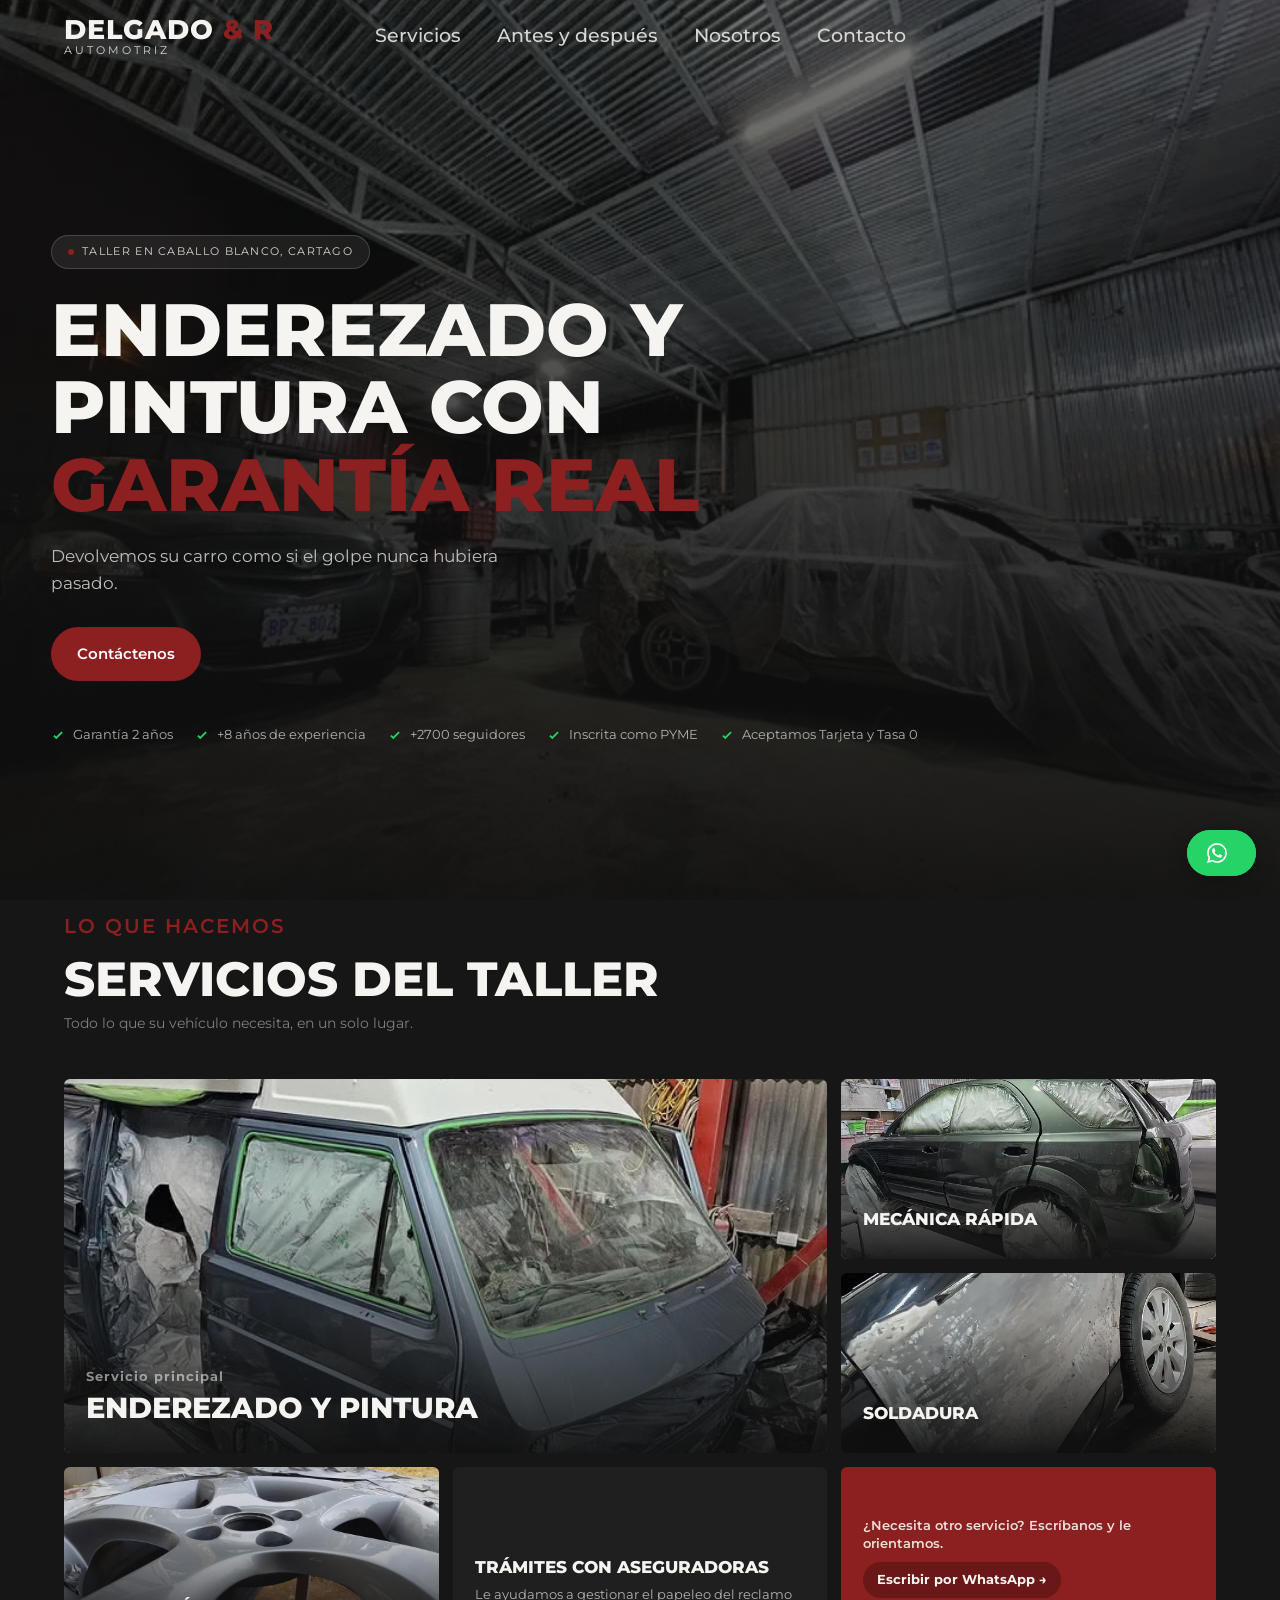
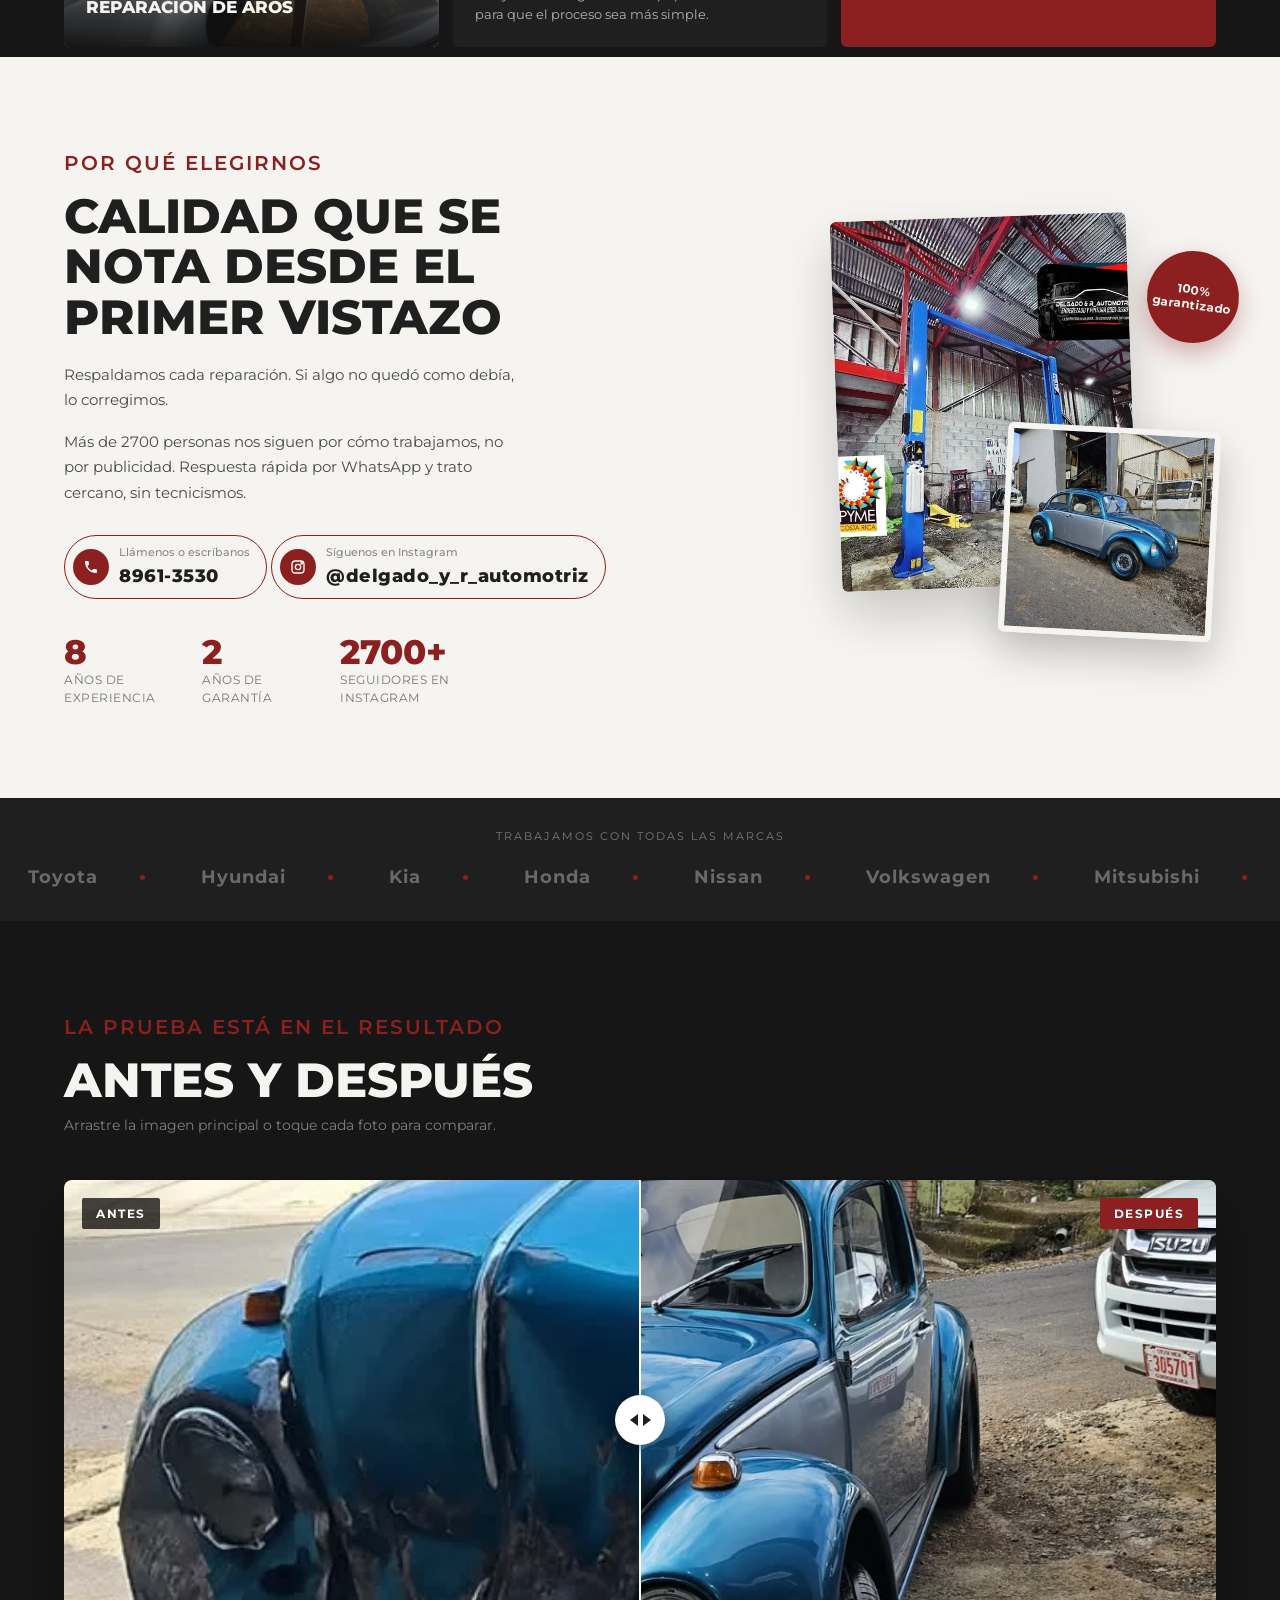
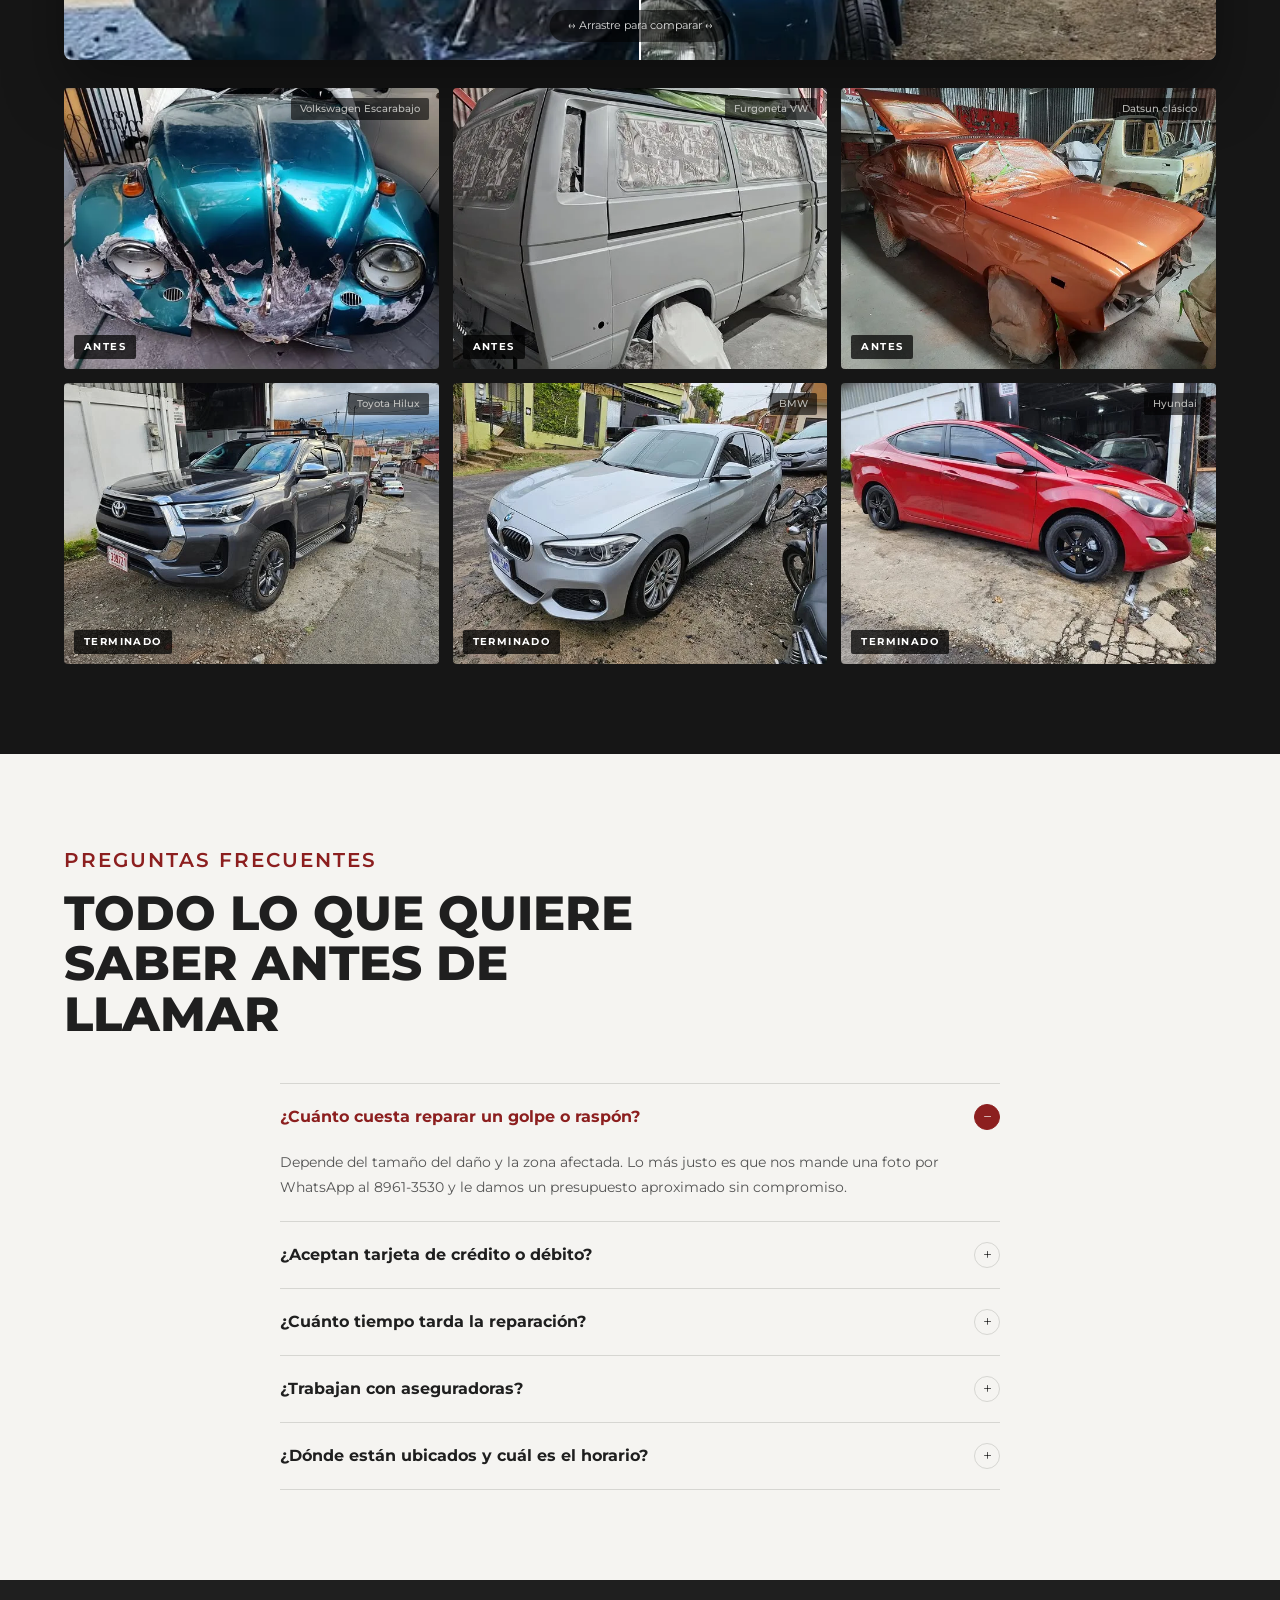
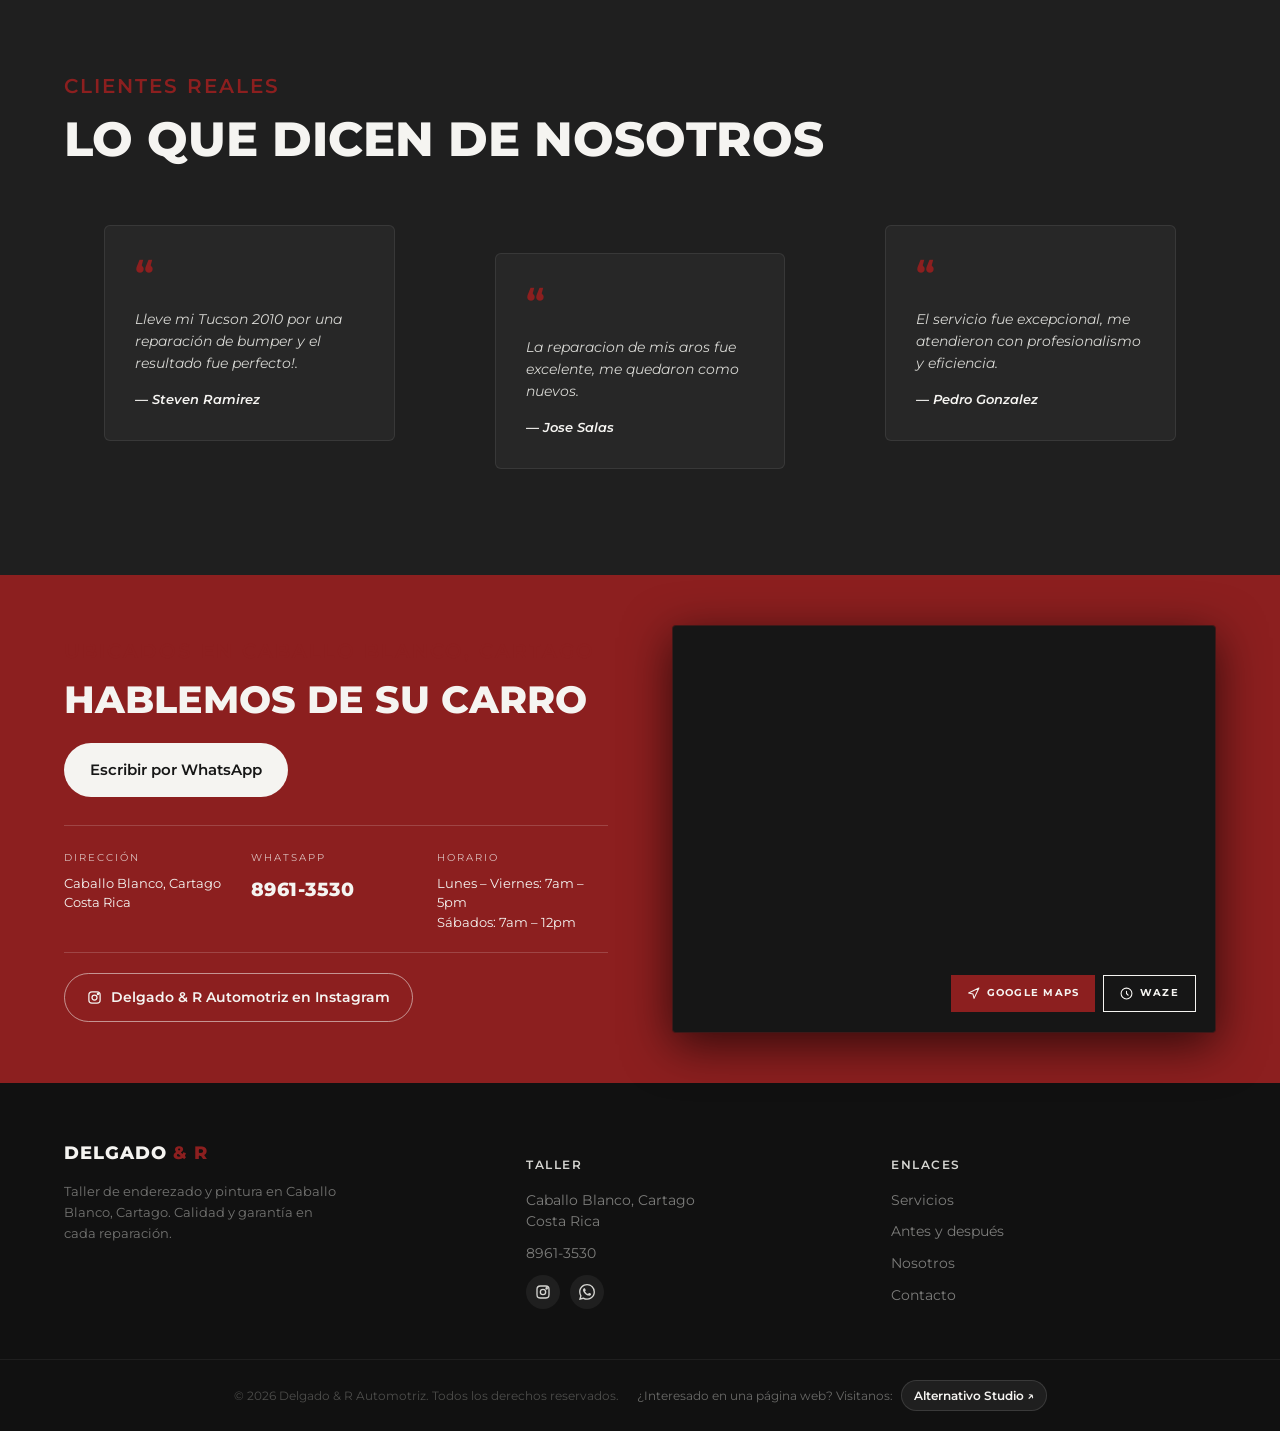
==== commit 8ac627cb: "Agregar enlaces de Instagram en secciones Nosotros y Contacto - Nosotros: botones pill (tel e Instag" ====
--- a/index.html
+++ b/index.html
@@ -18,9 +18,13 @@
     <meta property="og:locale" content="es_CR">
     <meta property="og:site_name" content="Delgado &amp; R Automotriz">
 
+    <link rel="apple-touch-icon" sizes="180x180" href="apple-touch-icon.png">
+    <link rel="icon" type="image/png" sizes="32x32" href="favicon-32x32.png">
+    <link rel="icon" type="image/png" sizes="16x16" href="favicon-16x16.png">
     <link rel="icon" type="image/svg+xml" href="favicon.svg">
+    <link rel="icon" href="favicon.ico" sizes="48x48">
     <link rel="manifest" href="site.webmanifest">
-    <meta name="theme-color" content="#161616">
+    <meta name="theme-color" content="#8C1F1F">
     <link rel="preconnect" href="https://fonts.googleapis.com">
     <link rel="preconnect" href="https://fonts.gstatic.com" crossorigin>
     <link rel="preload" href="https://fonts.googleapis.com/css2?family=Montserrat:wght@400;500;600;700;800;900&display=swap" as="style" onload="this.onload=null;this.rel='stylesheet'">
@@ -238,6 +242,15 @@
                             <strong>8961-3530</strong>
                         </span>
                     </a>
+                    <a href="https://instagram.com/delgado_y_r_automotriz" class="about-phone" target="_blank" rel="noopener" aria-label="Instagram de Delgado y R Automotriz">
+                        <span class="about-phone-icon">
+                            <svg width="16" height="16" viewBox="0 0 24 24" fill="none" stroke="currentColor" stroke-width="2"><rect x="3" y="3" width="18" height="18" rx="5"/><circle cx="12" cy="12" r="4"/><circle cx="17.5" cy="6.5" r="1"/></svg>
+                        </span>
+                        <span class="about-phone-text">
+                            <small>Síguenos en Instagram</small>
+                            <strong>@delgado_y_r_automotriz</strong>
+                        </span>
+                    </a>
                     <div class="about-stats">
                         <div class="stat-block">
                             <span class="stat-num" data-count="8">0</span>
@@ -436,6 +449,12 @@
                             <p>Lunes &ndash; Viernes: 7am &ndash; 5pm<br>Sábados: 7am &ndash; 12pm</p>
                         </div>
                     </div>
+                    <div class="contact-ig">
+                        <a href="https://instagram.com/delgado_y_r_automotriz" class="contact-ig-link" target="_blank" rel="noopener">
+                            <svg width="15" height="15" viewBox="0 0 24 24" fill="none" stroke="currentColor" stroke-width="2"><rect x="3" y="3" width="18" height="18" rx="5"/><circle cx="12" cy="12" r="4"/><circle cx="17.5" cy="6.5" r="1"/></svg>
+                            Delgado &amp; R Automotriz en Instagram
+                        </a>
+                    </div>
                 </div>
                 <div class="contact-right reveal" style="--delay:1">
                     <div class="contact-map">
--- a/css/styles.css
+++ b/css/styles.css
@@ -493,7 +493,12 @@
     gap: 10px;
     margin-top: 14px;
     font-weight: 600;
-}
+    border: 1.5px solid var(--color-red);
+    border-radius: 999px;
+    padding: 8px 16px 8px 8px;
+    transition: background-color .15s ease, transform .15s ease;
+}
+.about-phone:hover { background: rgba(140, 31, 31, .07); transform: translateY(-2px); }
 
 .about-phone-icon {
     width: 36px;
@@ -908,9 +913,24 @@
     padding-top: 24px;
     border-top: 1px solid rgba(245, 244, 241, .18);
 }
-.contact-label { display: block; font-size: 10px; color: rgba(245, 244, 241, .45); letter-spacing: 2px; text-transform: uppercase; margin-bottom: 8px; }
+.contact-label { display: block; font-size: 10px; color: rgba(245, 244, 241, .75); letter-spacing: 2px; text-transform: uppercase; margin-bottom: 8px; }
 .contact-info p { font-size: 13px; color: var(--color-white); line-height: 1.5; margin: 0; }
 .contact-phone { font-family: var(--font-display); font-weight: 800; font-size: 1.2rem; color: var(--color-white); letter-spacing: .5px; }
+.contact-ig { margin-top: 20px; padding-top: 20px; border-top: 1px solid rgba(245, 244, 241, .18); }
+.contact-ig-link {
+    display: inline-flex;
+    align-items: center;
+    gap: 9px;
+    background: transparent;
+    color: var(--color-white);
+    border: 1.5px solid rgba(245, 244, 241, .55);
+    padding: 12px 22px;
+    border-radius: 999px;
+    font-size: 14px;
+    font-weight: 600;
+    transition: background-color .15s ease, border-color .15s ease, transform .15s ease;
+}
+.contact-ig-link:hover { background: rgba(245, 244, 241, .12); border-color: var(--color-white); transform: translateY(-2px); }
 
 .contact-right { height: 100%; }
 
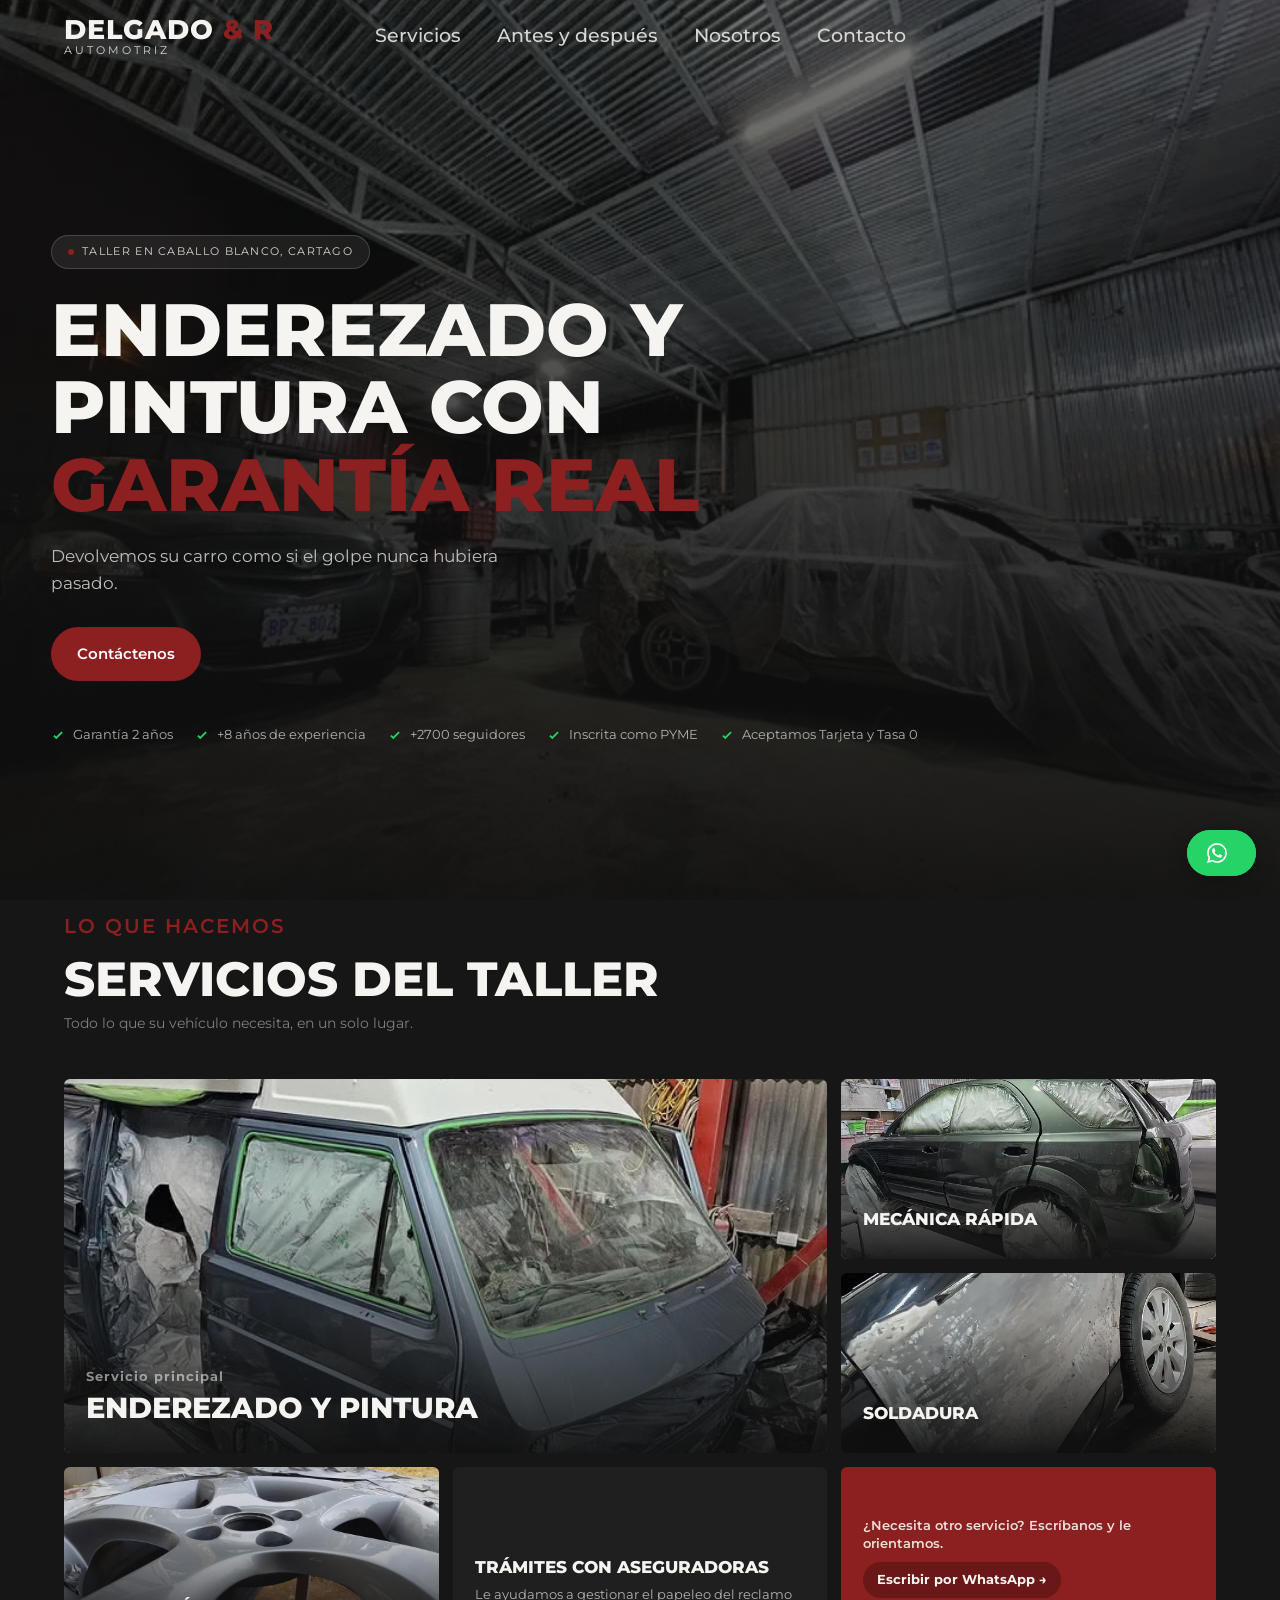
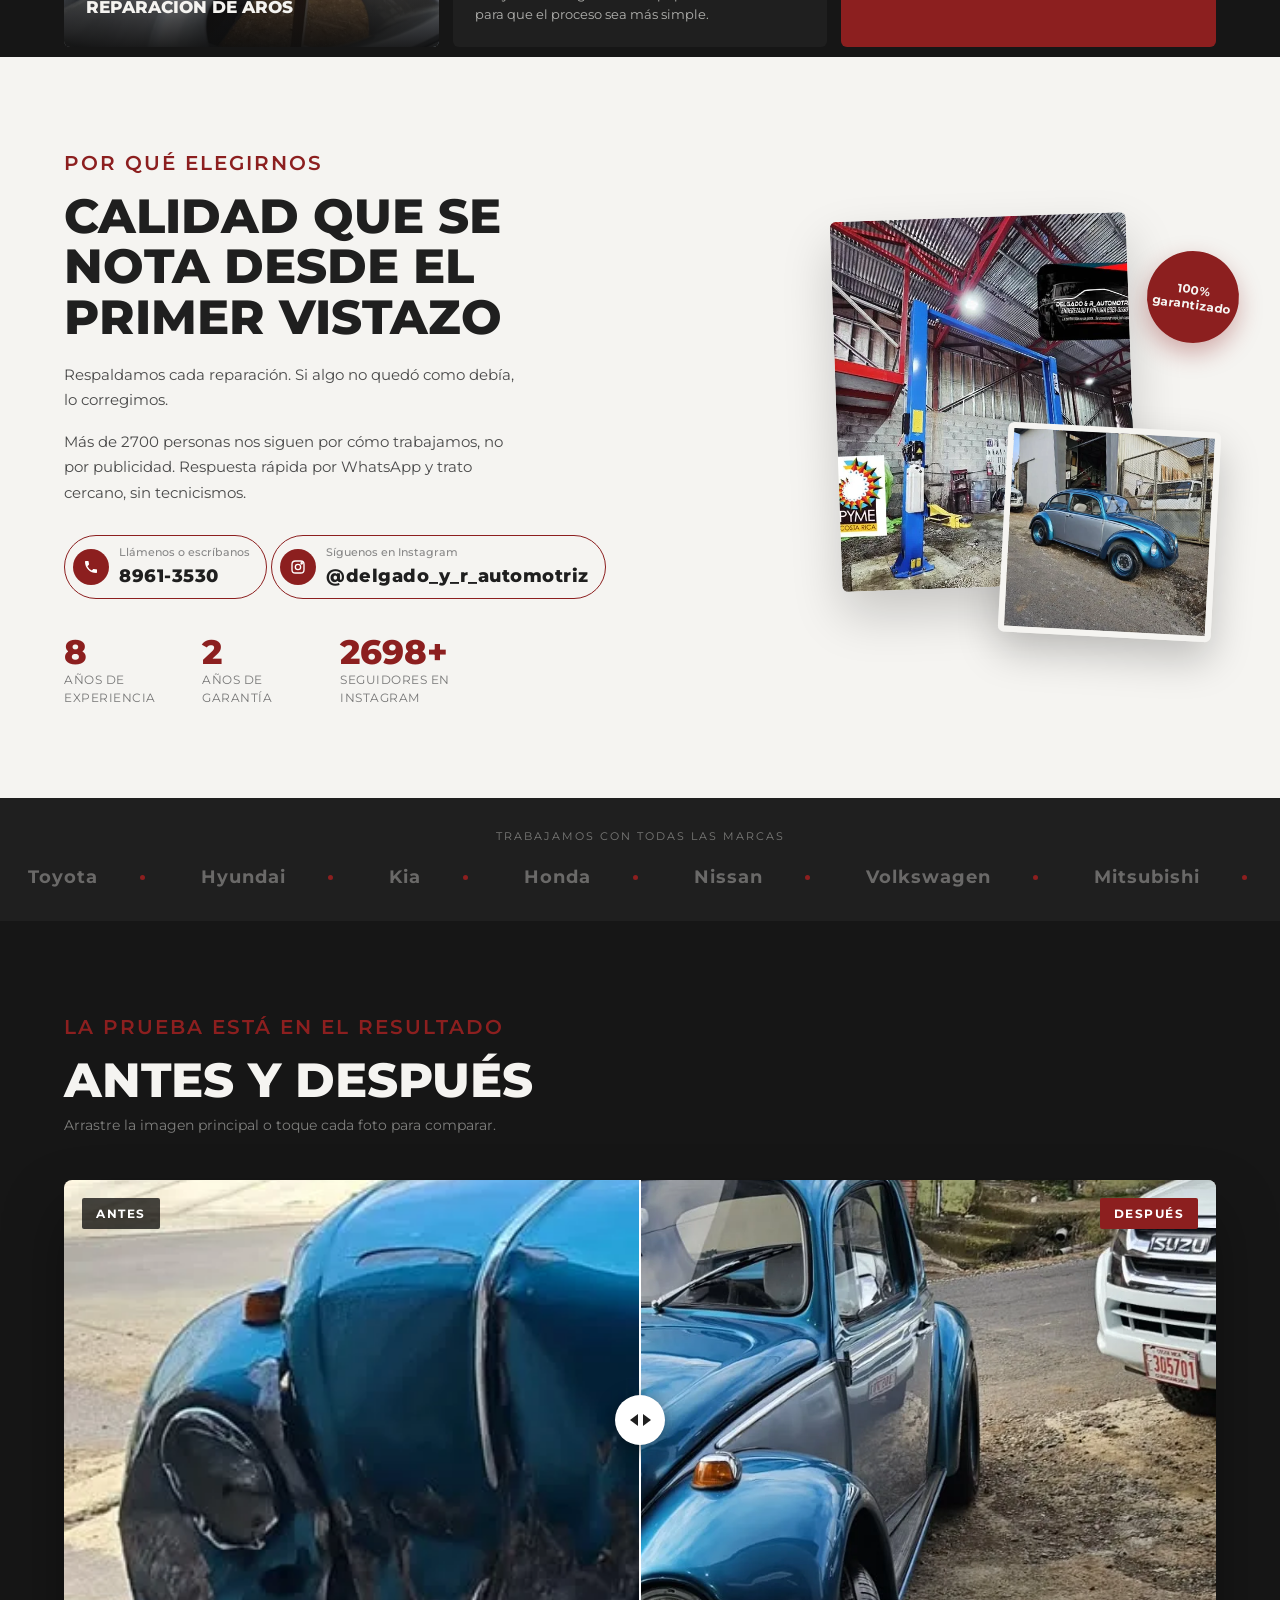
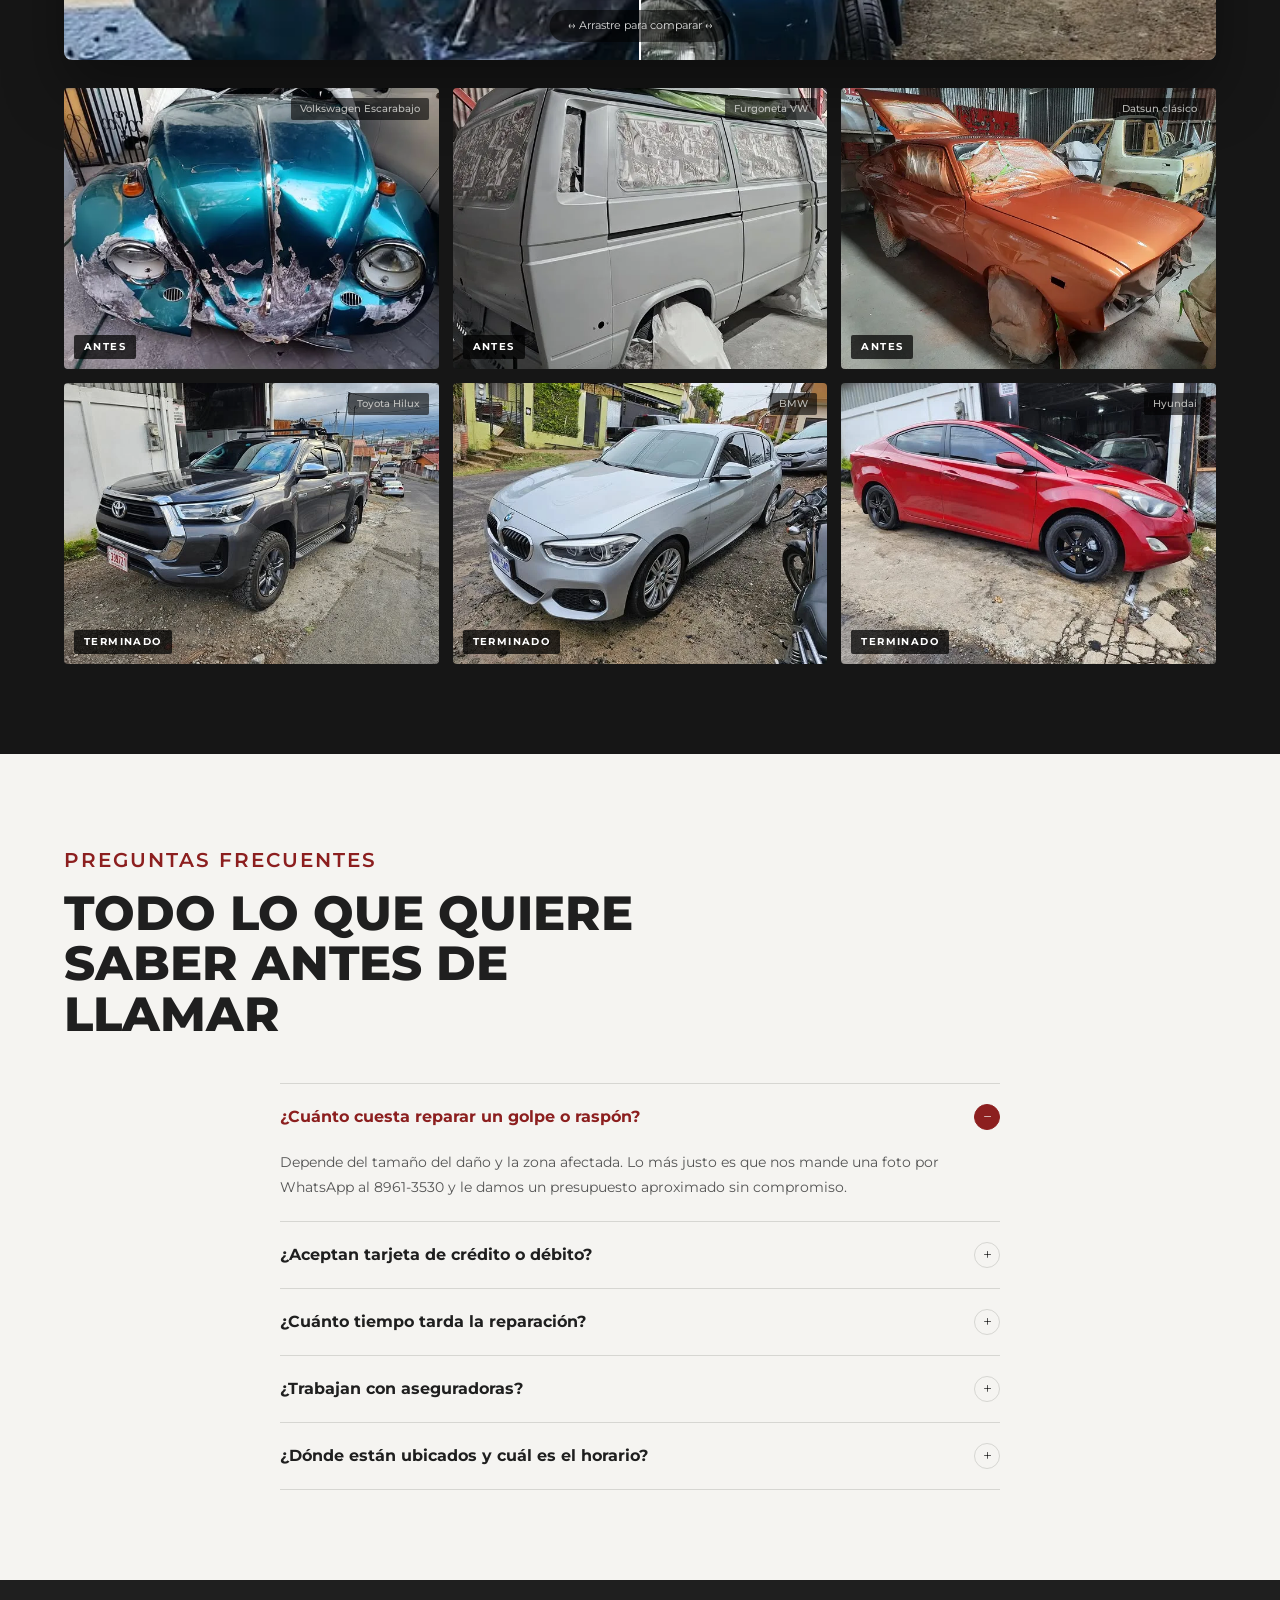
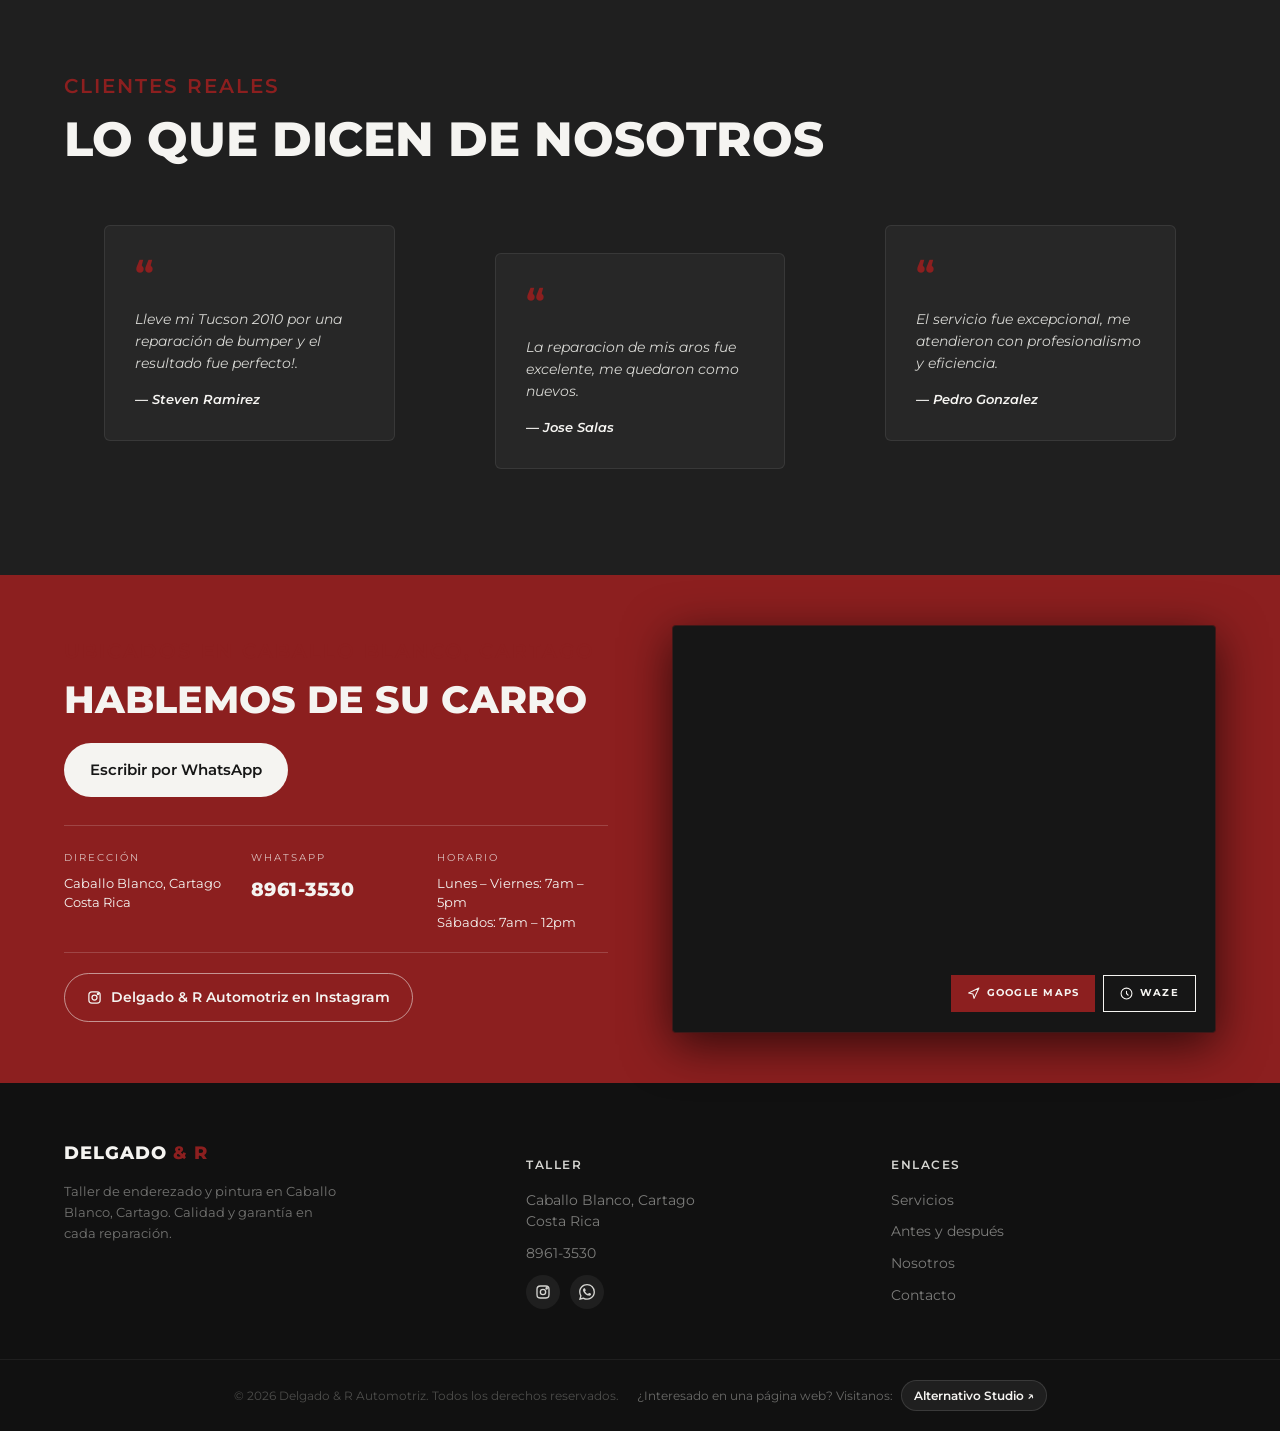
==== commit fd136f08: "Corregir canonical y URLs a dominio sin www - Canonical, og:url, og:image y schema apuntan a delgado" ====
--- a/index.html
+++ b/index.html
@@ -5,14 +5,14 @@
     <meta name="viewport" content="width=device-width, initial-scale=1.0">
     <meta name="description" content="Taller de enderezado y pintura en Caballo Blanco, Cartago. Reparación de carrocería con garantía, mecánica rápida, soldadura y trámites con aseguradoras.">
     <title>Delgado &amp; R Automotriz | Enderezado y Pintura en Cartago</title>
-    <link rel="canonical" href="https://www.delgadoyrautomotriz.com/">
+    <link rel="canonical" href="https://delgadoyrautomotriz.com/">
 
     <!-- Open Graph / Social -->
     <meta property="og:type" content="website">
-    <meta property="og:url" content="https://www.delgadoyrautomotriz.com/">
+    <meta property="og:url" content="https://delgadoyrautomotriz.com/">
     <meta property="og:title" content="Delgado &amp; R Automotriz | Enderezado y Pintura en Cartago">
     <meta property="og:description" content="Taller de enderezado y pintura en Caballo Blanco, Cartago. Reparación de carrocería con garantía, mecánica rápida, soldadura y trámites con aseguradoras.">
-    <meta property="og:image" content="https://www.delgadoyrautomotriz.com/img/Informacion-DyRAutomotriz.webp">
+    <meta property="og:image" content="https://delgadoyrautomotriz.com/img/Informacion-DyRAutomotriz.webp">
     <meta property="og:image:width" content="1200">
     <meta property="og:image:height" content="630">
     <meta property="og:locale" content="es_CR">
@@ -73,9 +73,9 @@
       "@context": "https://schema.org",
       "@type": "AutoRepair",
       "name": "Delgado & R Automotriz",
-      "url": "https://www.delgadoyrautomotriz.com/",
+      "url": "https://delgadoyrautomotriz.com/",
       "telephone": "+50689613530",
-      "image": "https://www.delgadoyrautomotriz.com/img/trabajo-hyundai-rojo.webp",
+      "image": "https://delgadoyrautomotriz.com/img/trabajo-hyundai-rojo.webp",
       "description": "Taller de enderezado y pintura en Caballo Blanco, Cartago. Reparación de carrocería con garantía, mecánica rápida, soldadura y trámites con aseguradoras.",
       "address": {
         "@type": "PostalAddress",
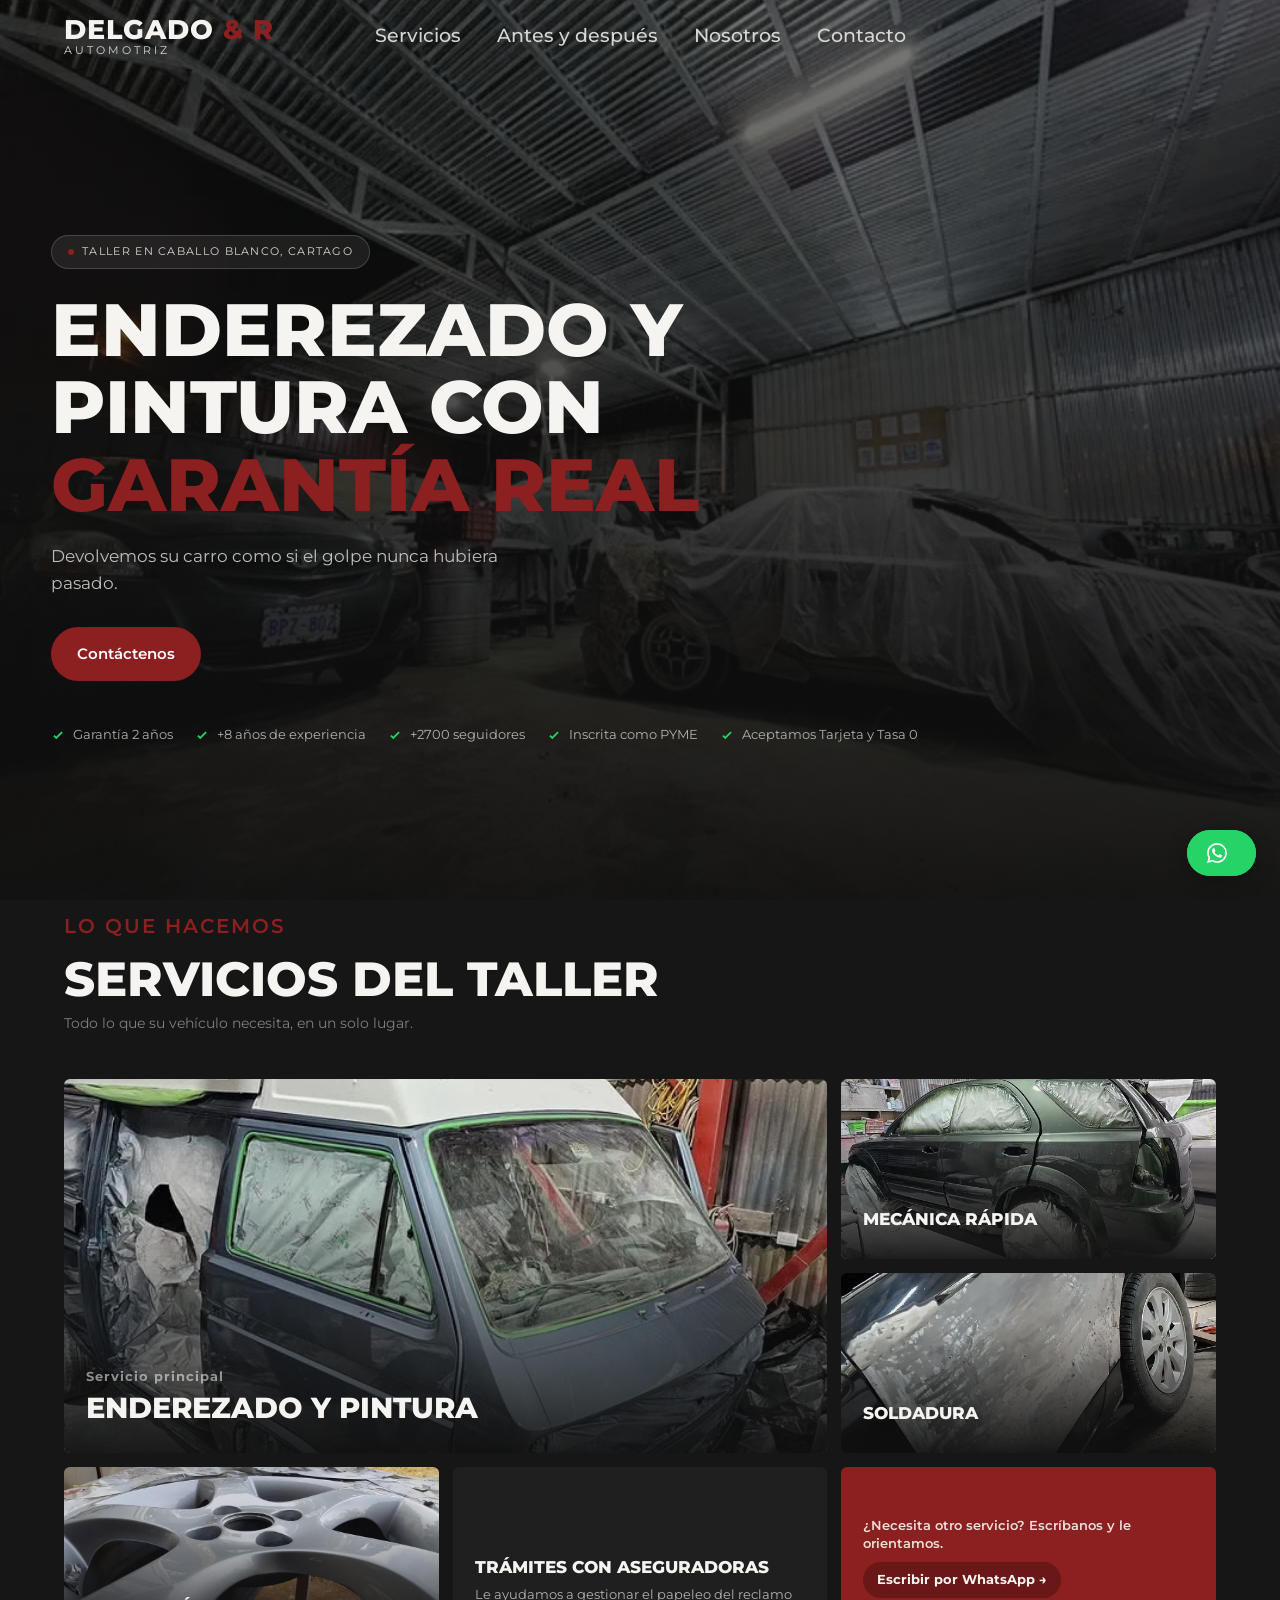
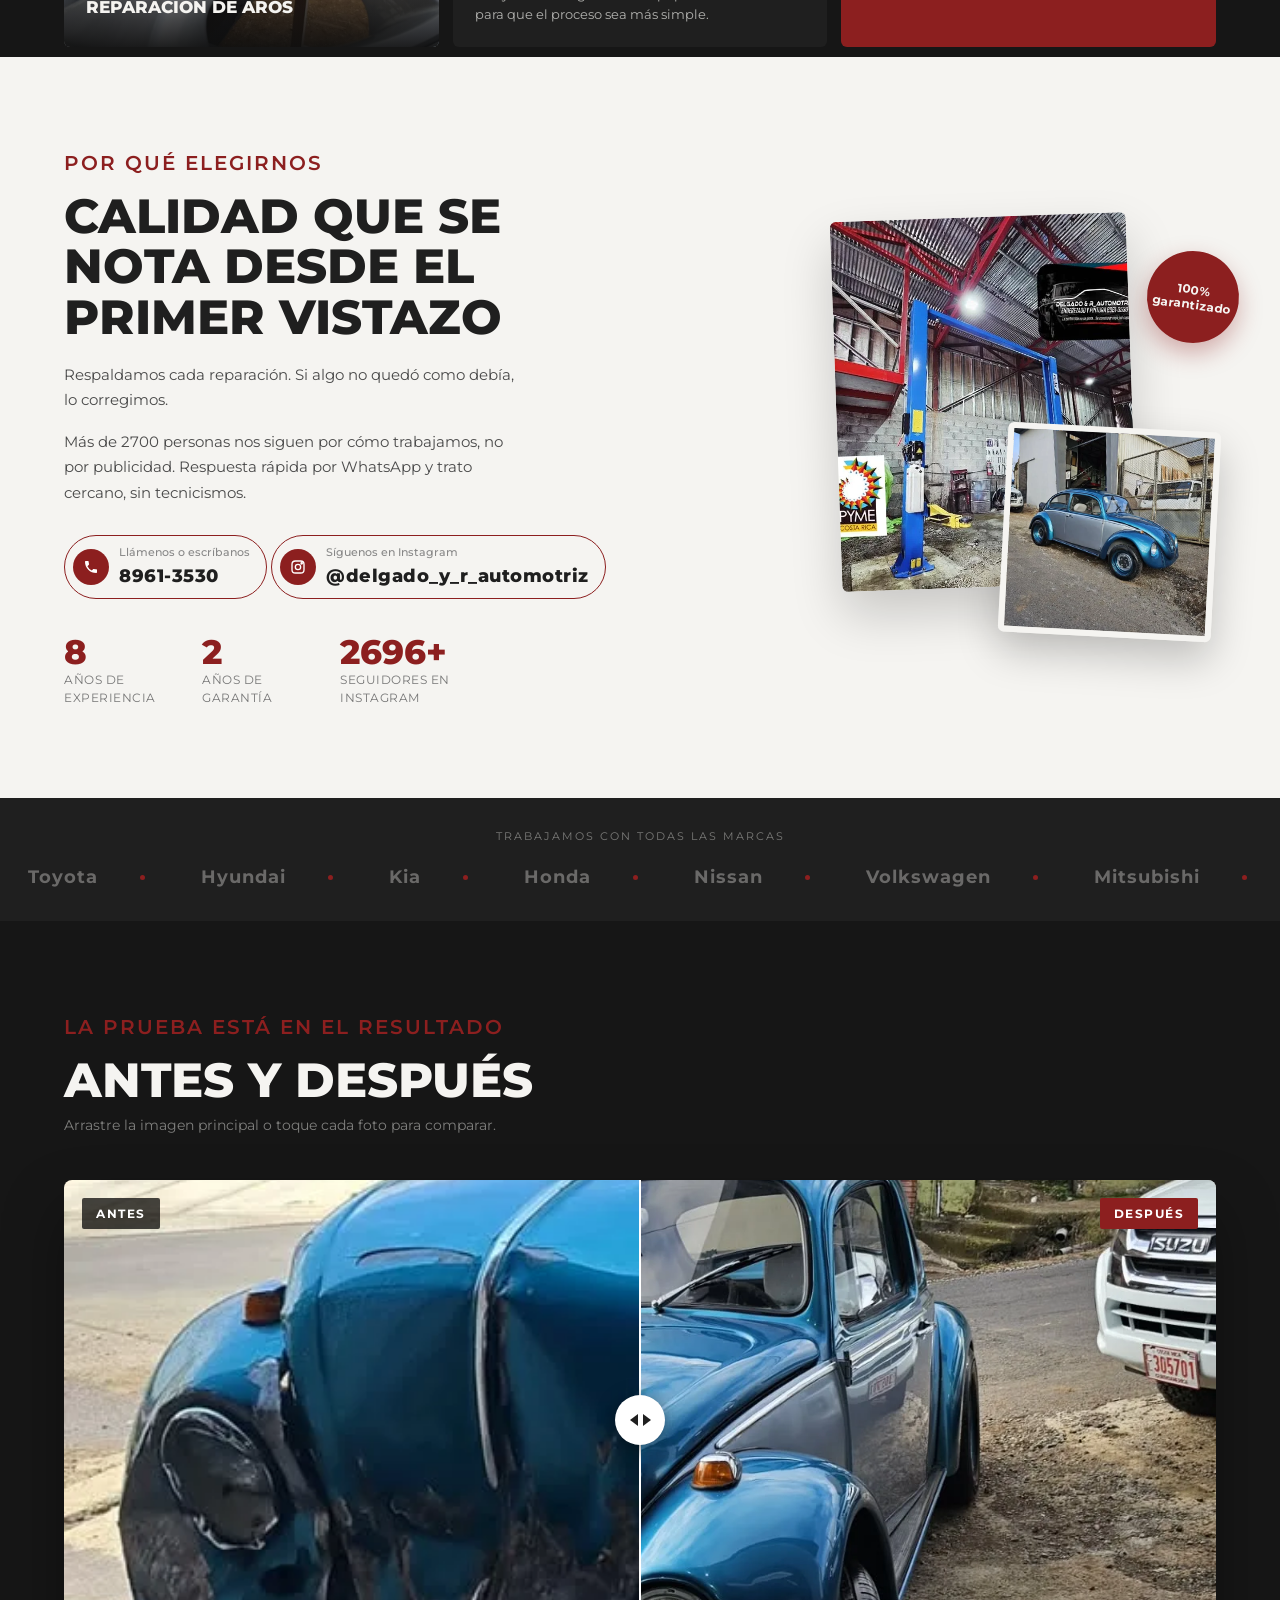
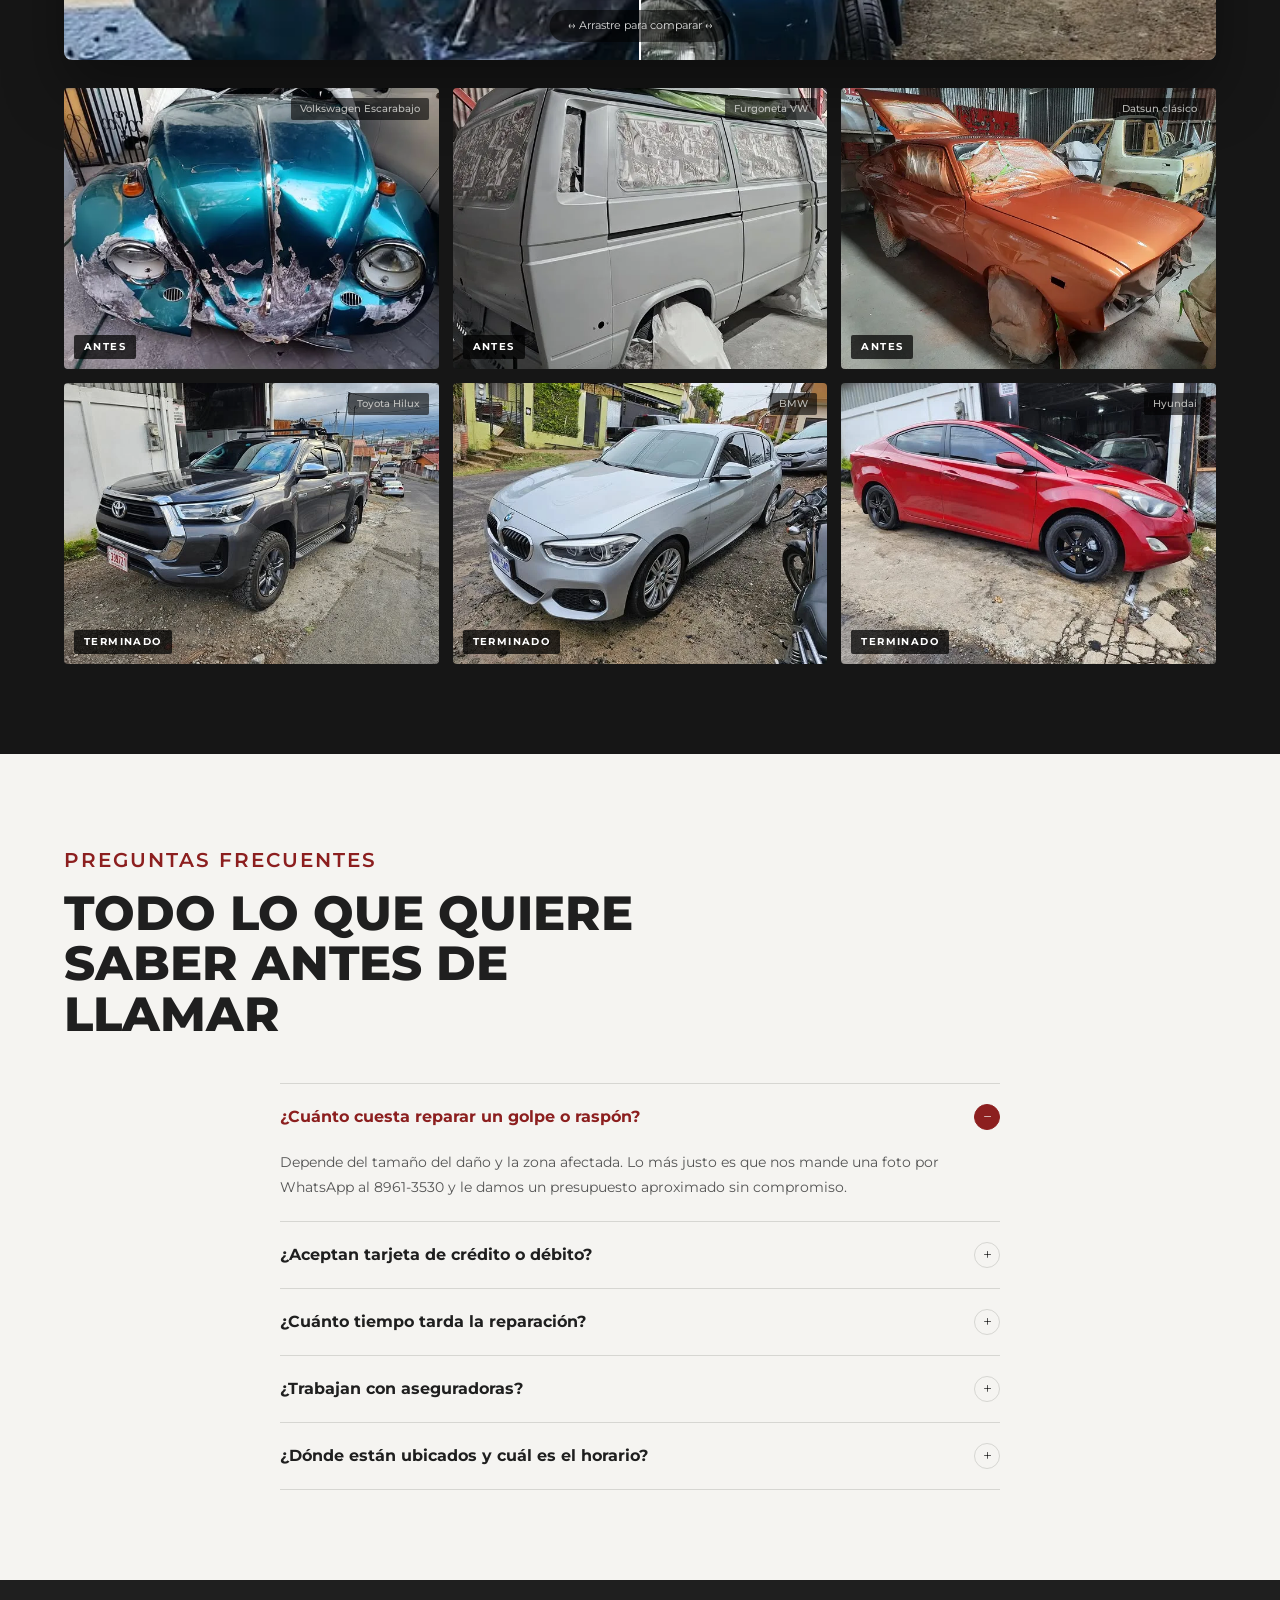
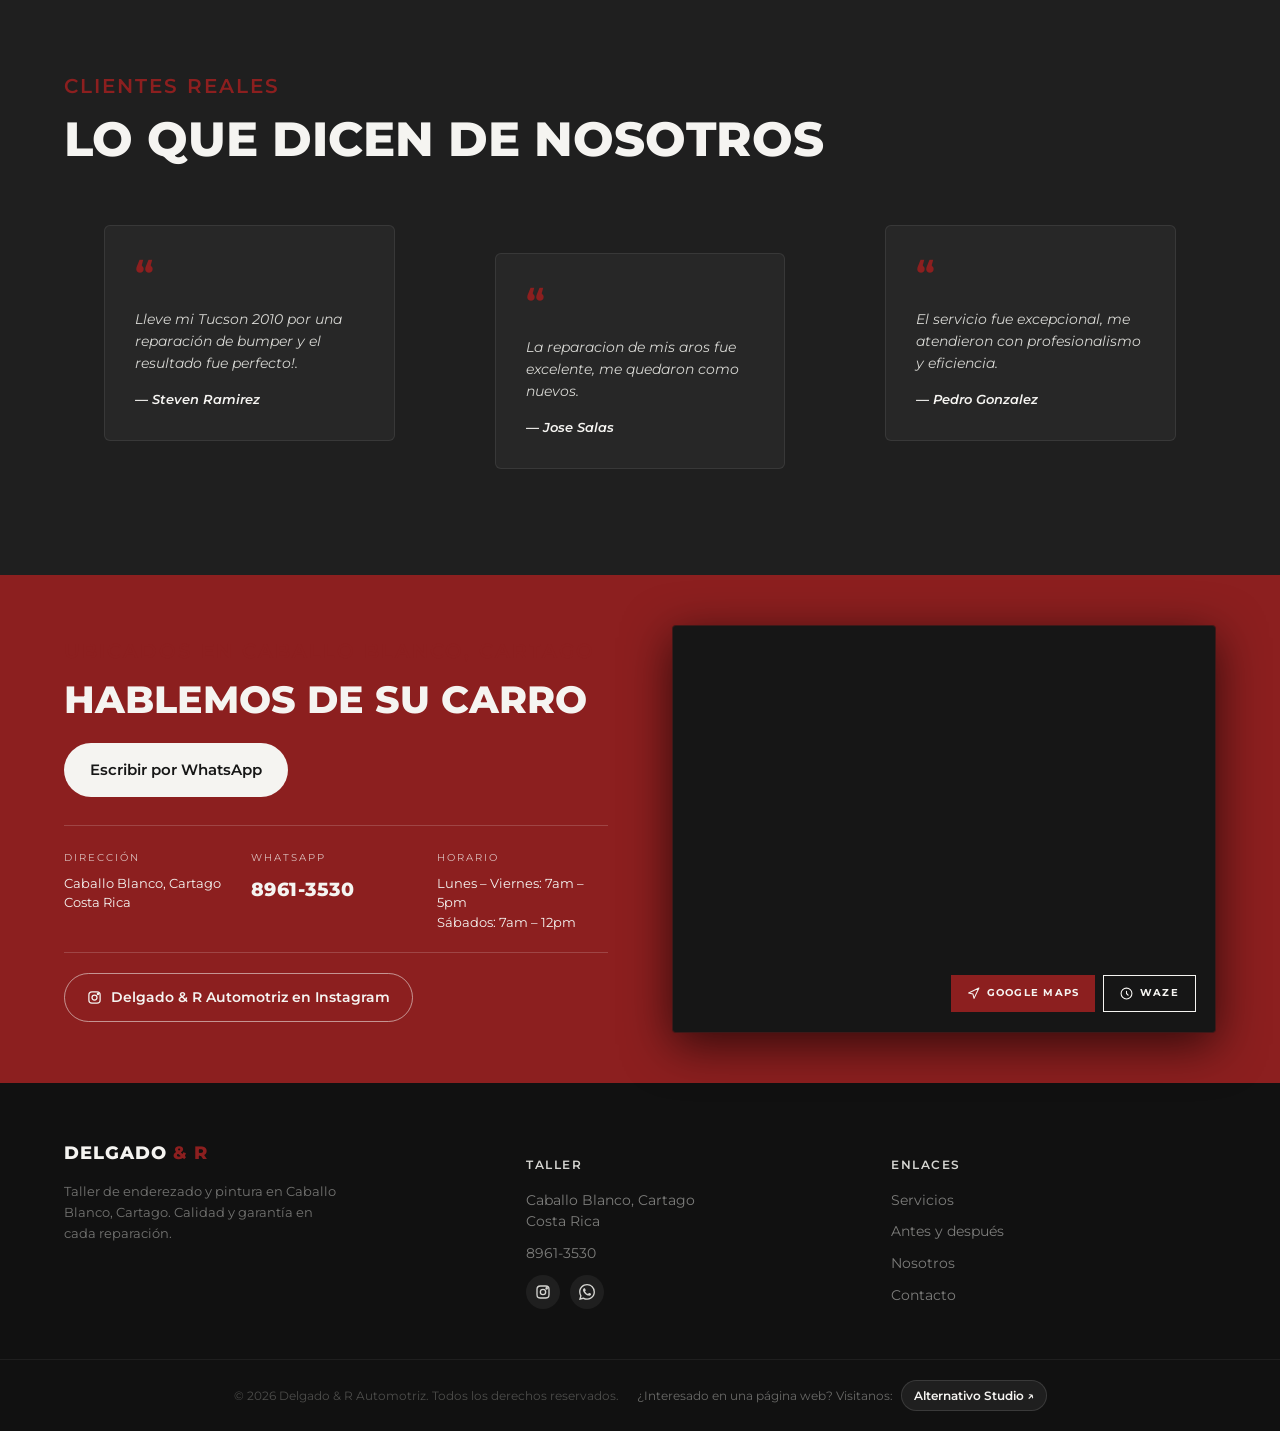
==== commit ae37e0ce: "Agregar Google Analytics (G-VBDQKCT9B8) Co-Authored-By: Claude Sonnet 4.6 <noreply@anthropic.com>" ====
--- a/index.html
+++ b/index.html
@@ -31,6 +31,15 @@
     <noscript><link href="https://fonts.googleapis.com/css2?family=Montserrat:wght@400;500;600;700;800;900&display=swap" rel="stylesheet"></noscript>
     <link rel="preload" as="image" href="img/taller-interior.webp">
     <link rel="stylesheet" href="css/styles.css">
+
+    <!-- Google Analytics -->
+    <script async src="https://www.googletagmanager.com/gtag/js?id=G-VBDQKCT9B8"></script>
+    <script>
+      window.dataLayer = window.dataLayer || [];
+      function gtag(){dataLayer.push(arguments);}
+      gtag('js', new Date());
+      gtag('config', 'G-VBDQKCT9B8');
+    </script>
 
     <!-- Schema: FAQPage -->
     <script type="application/ld+json">
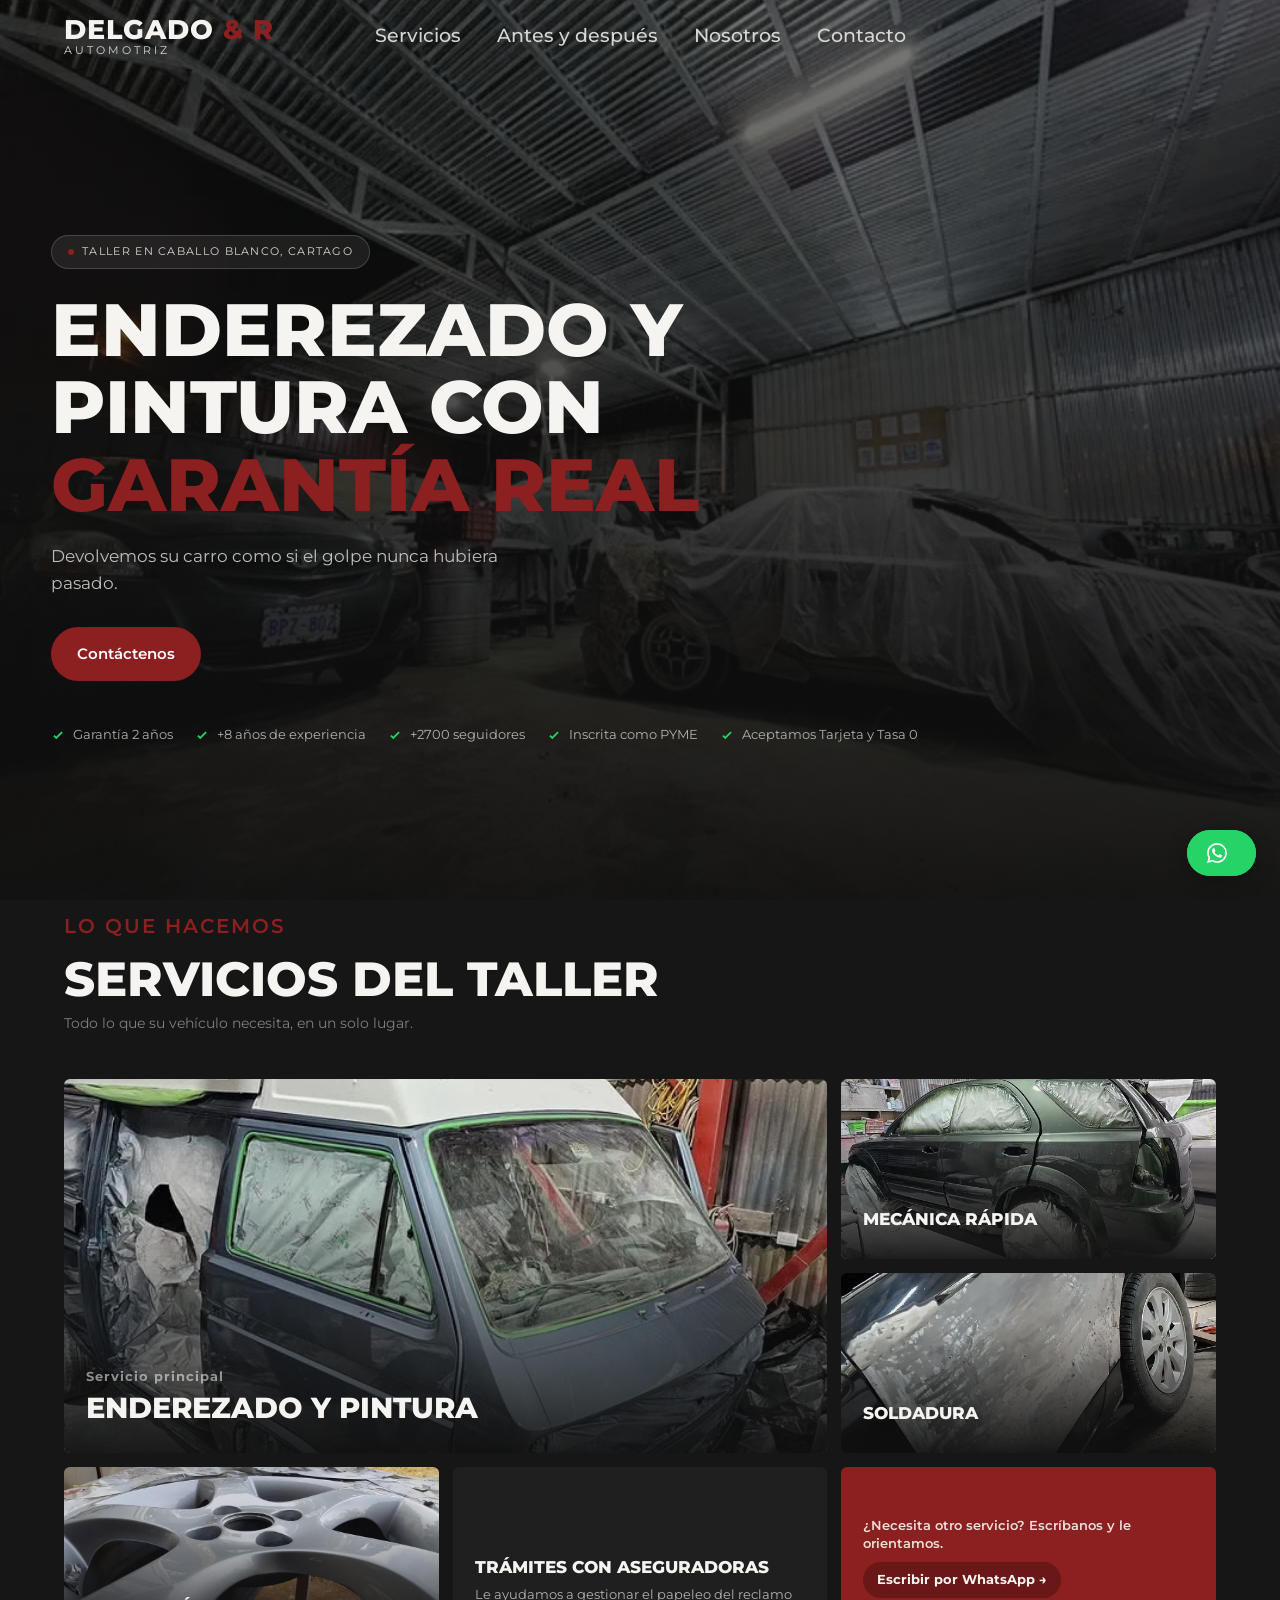
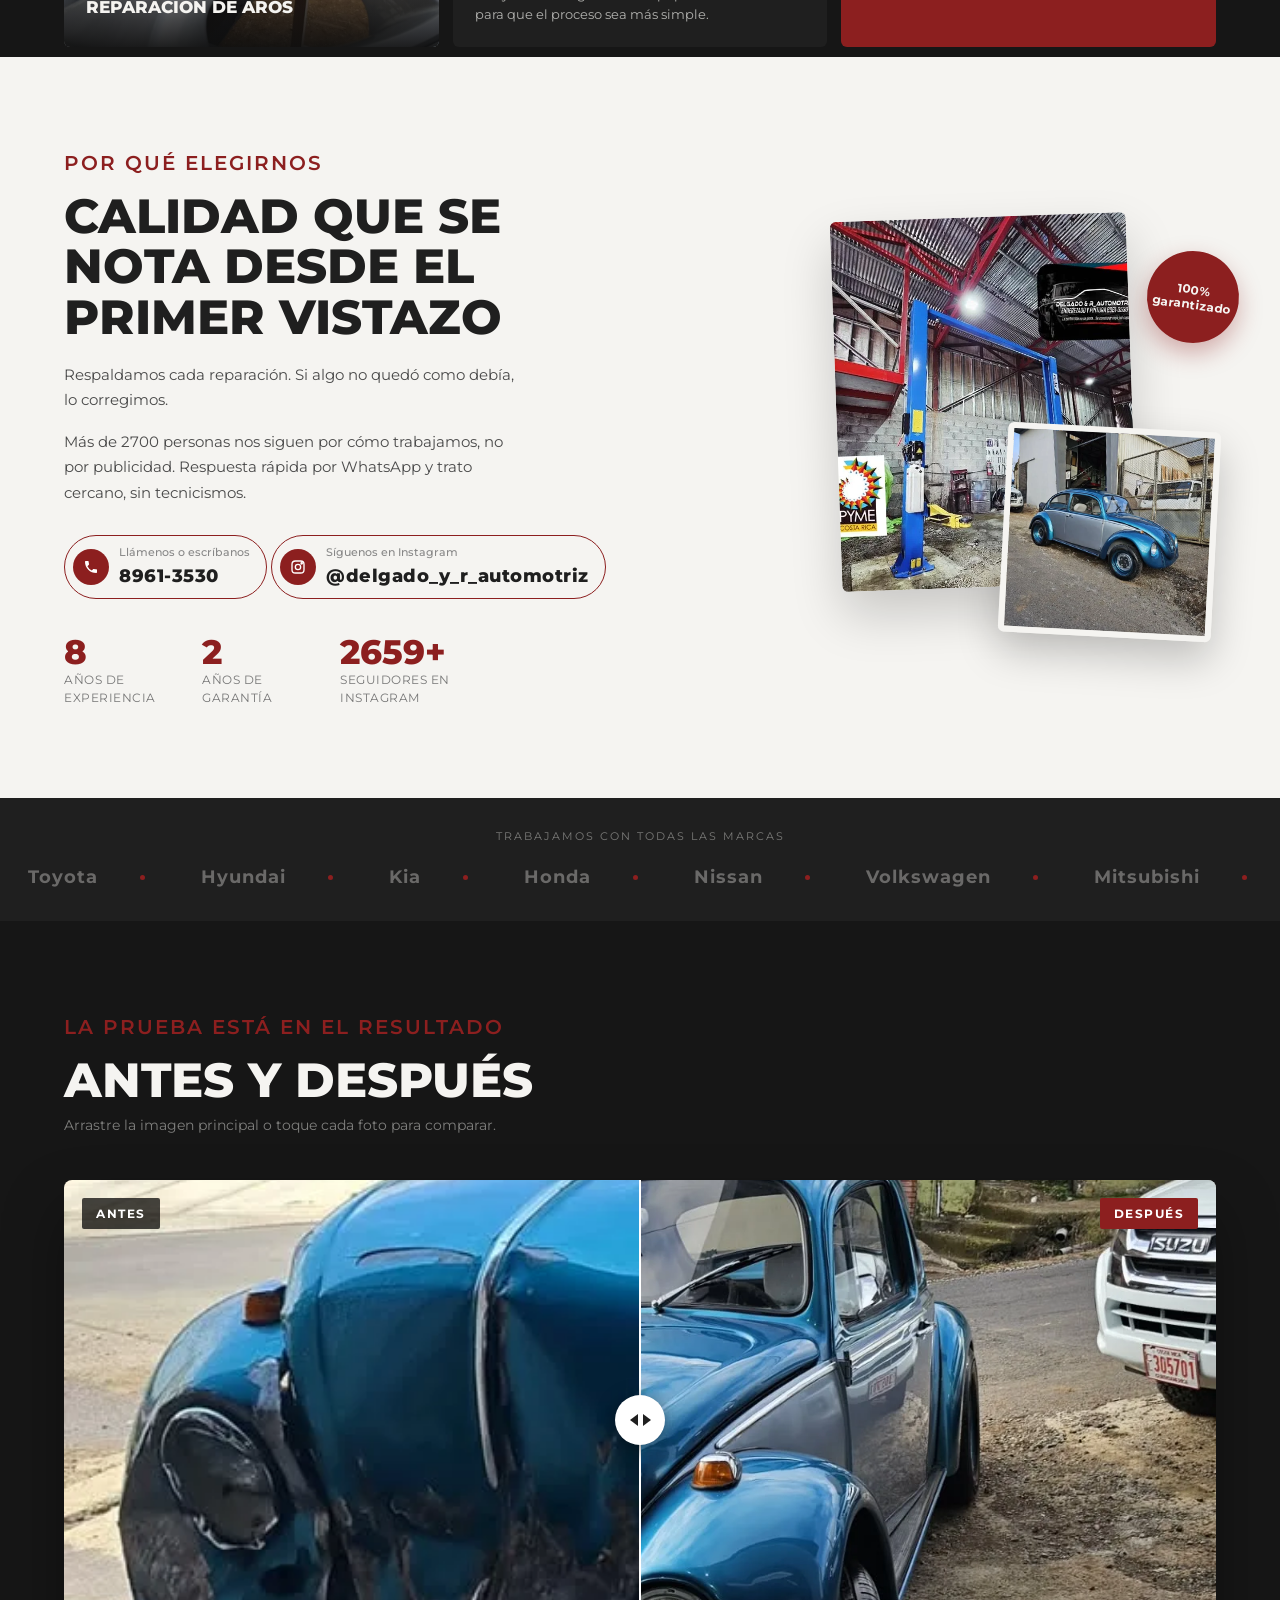
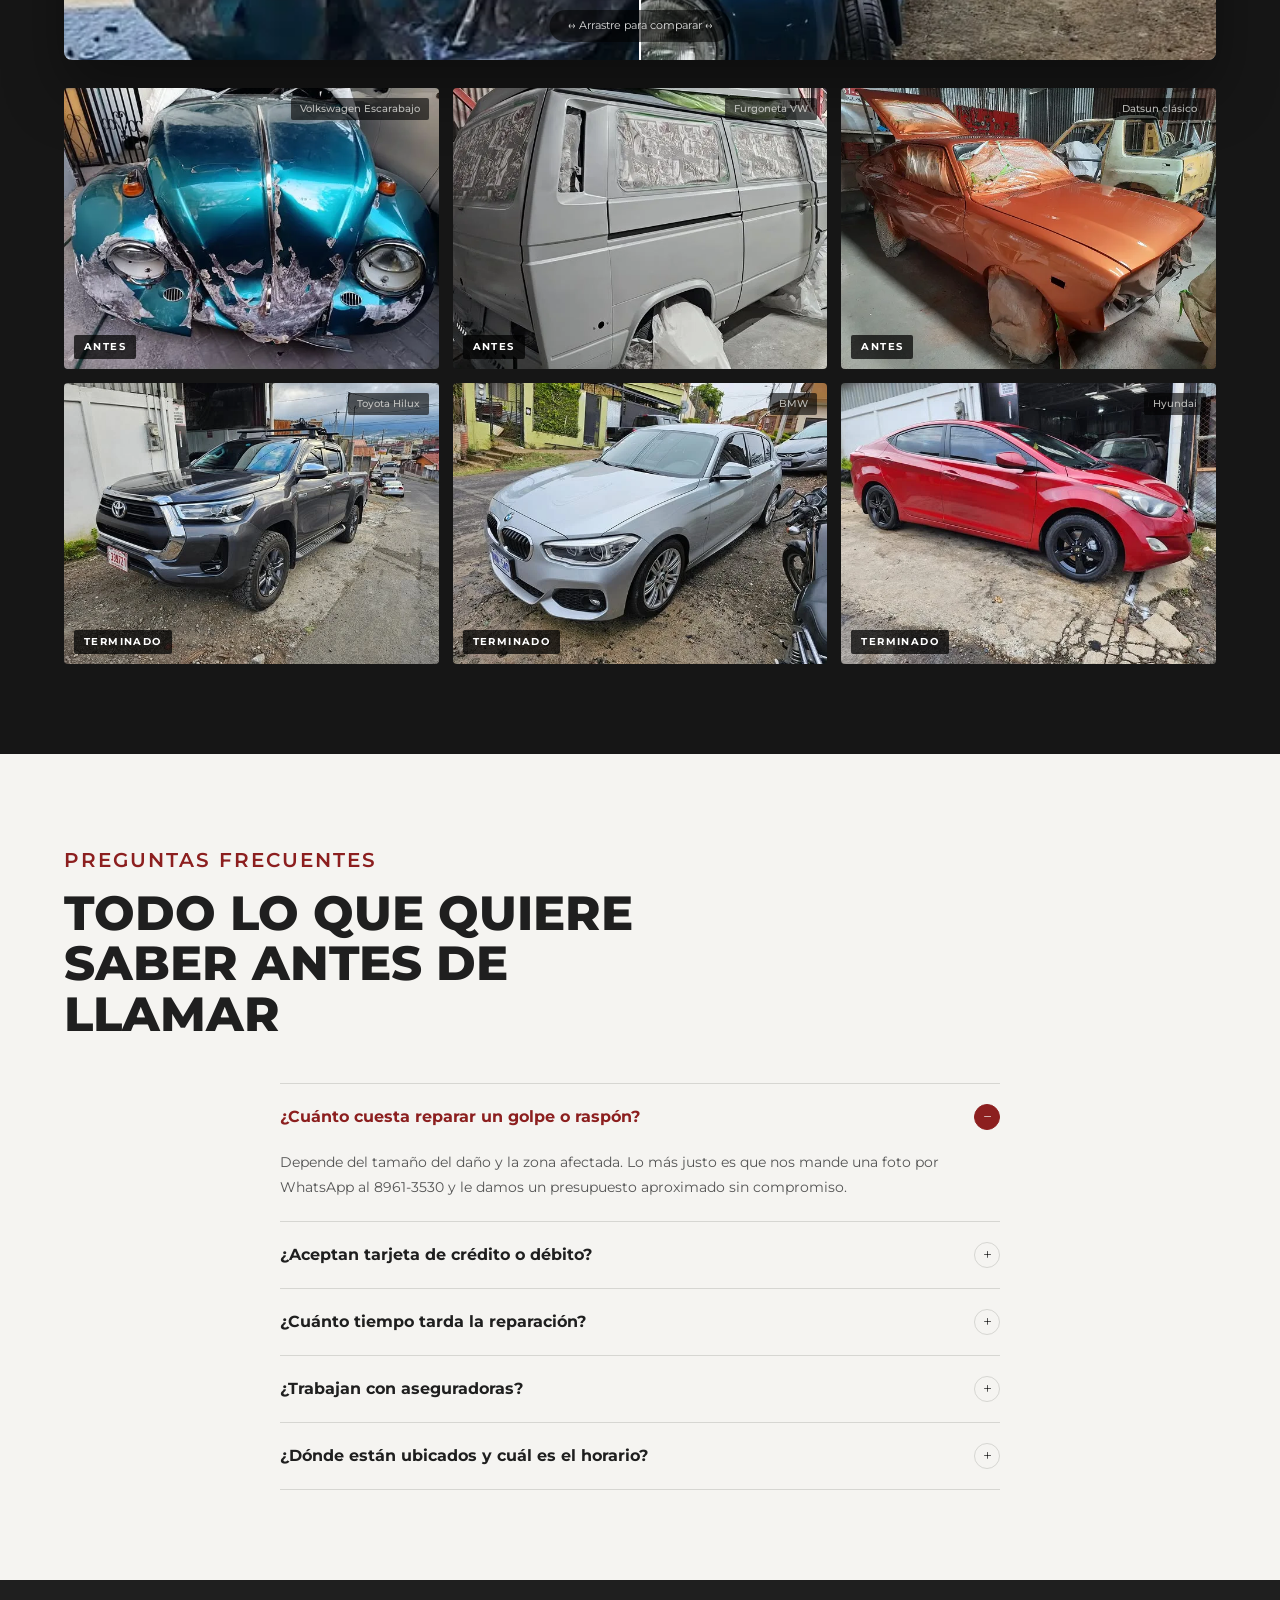
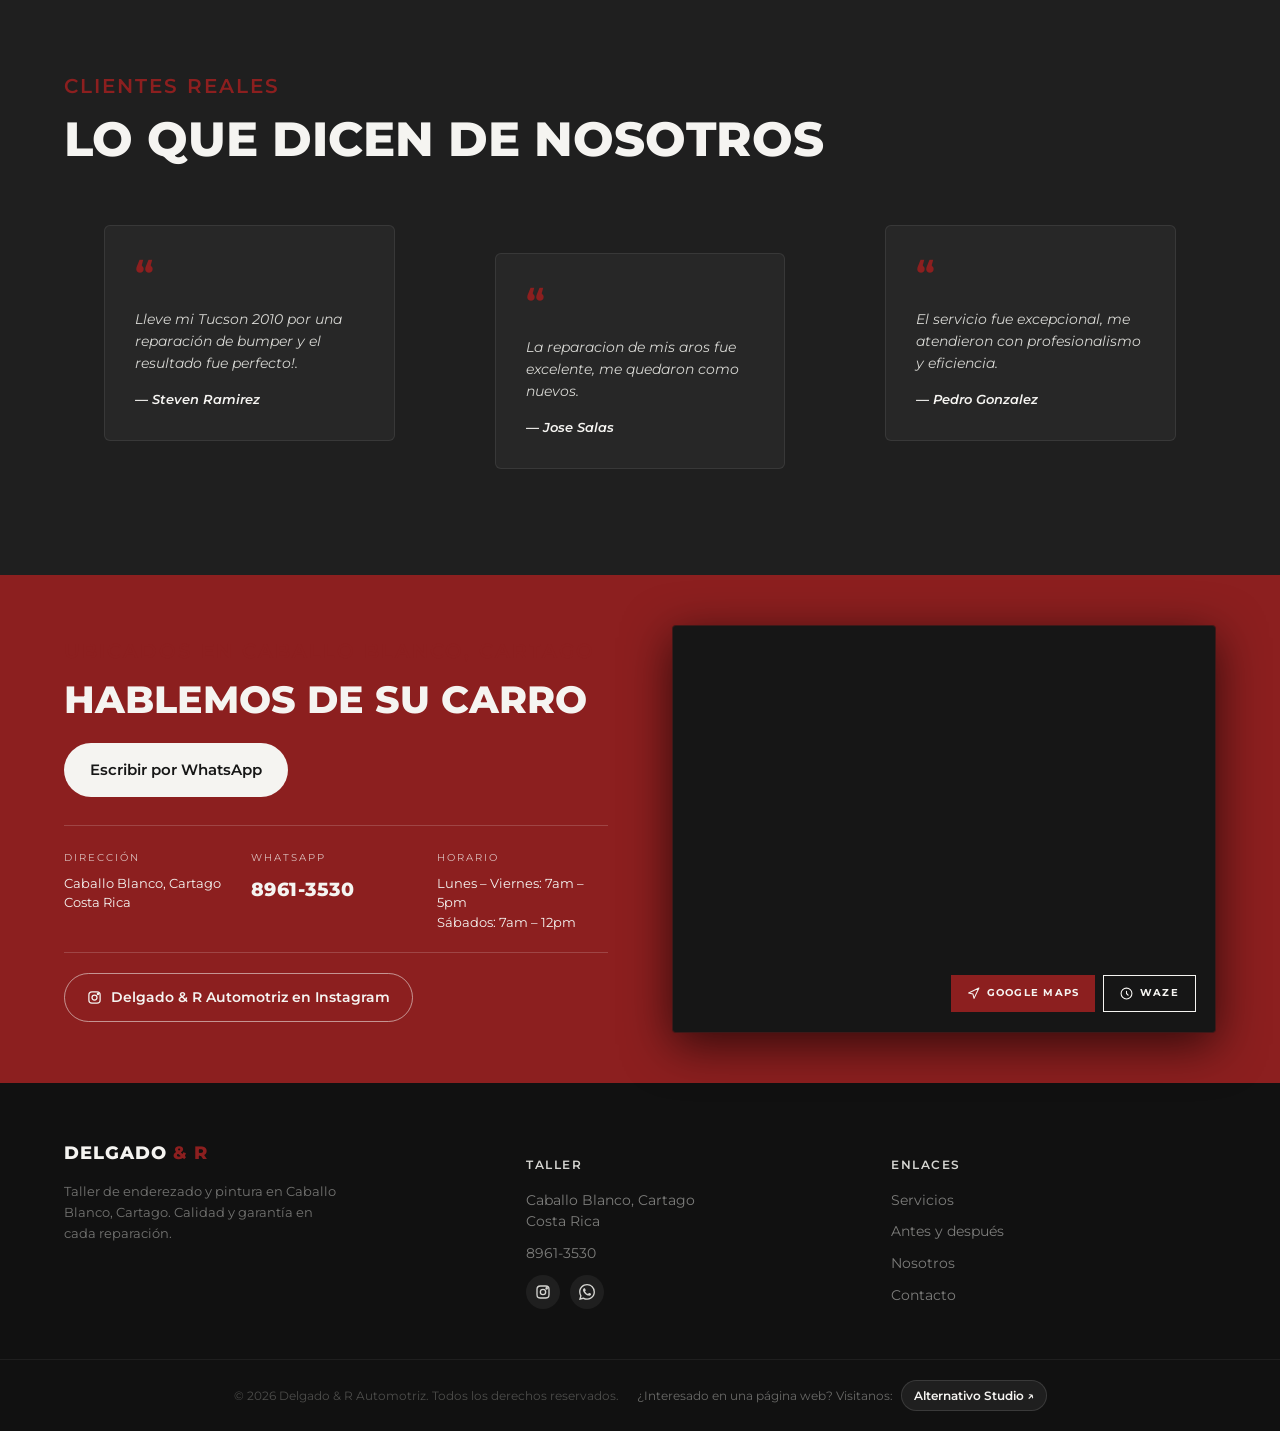
==== commit cc8451a7: "GA4 event tracking + Instagram links + changelog v0.4.0 - GA4 tracking: click_whatsapp, click_instag" ====
--- a/index.html
+++ b/index.html
@@ -226,7 +226,7 @@
                     </div>
                 </article>
 
-                <a href="https://wa.me/50689613530" target="_blank" rel="noopener" class="serv-card serv-cta reveal" style="--delay:5">
+                <a href="https://wa.me/50689613530" target="_blank" rel="noopener" class="serv-card serv-cta reveal" style="--delay:5" data-servicio="consulta_servicios">
                     <p>&iquest;Necesita otro servicio? Escr&iacute;banos y le orientamos.</p>
                     <span class="serv-cta-link">Escribir por WhatsApp &rarr;</span>
                 </a>
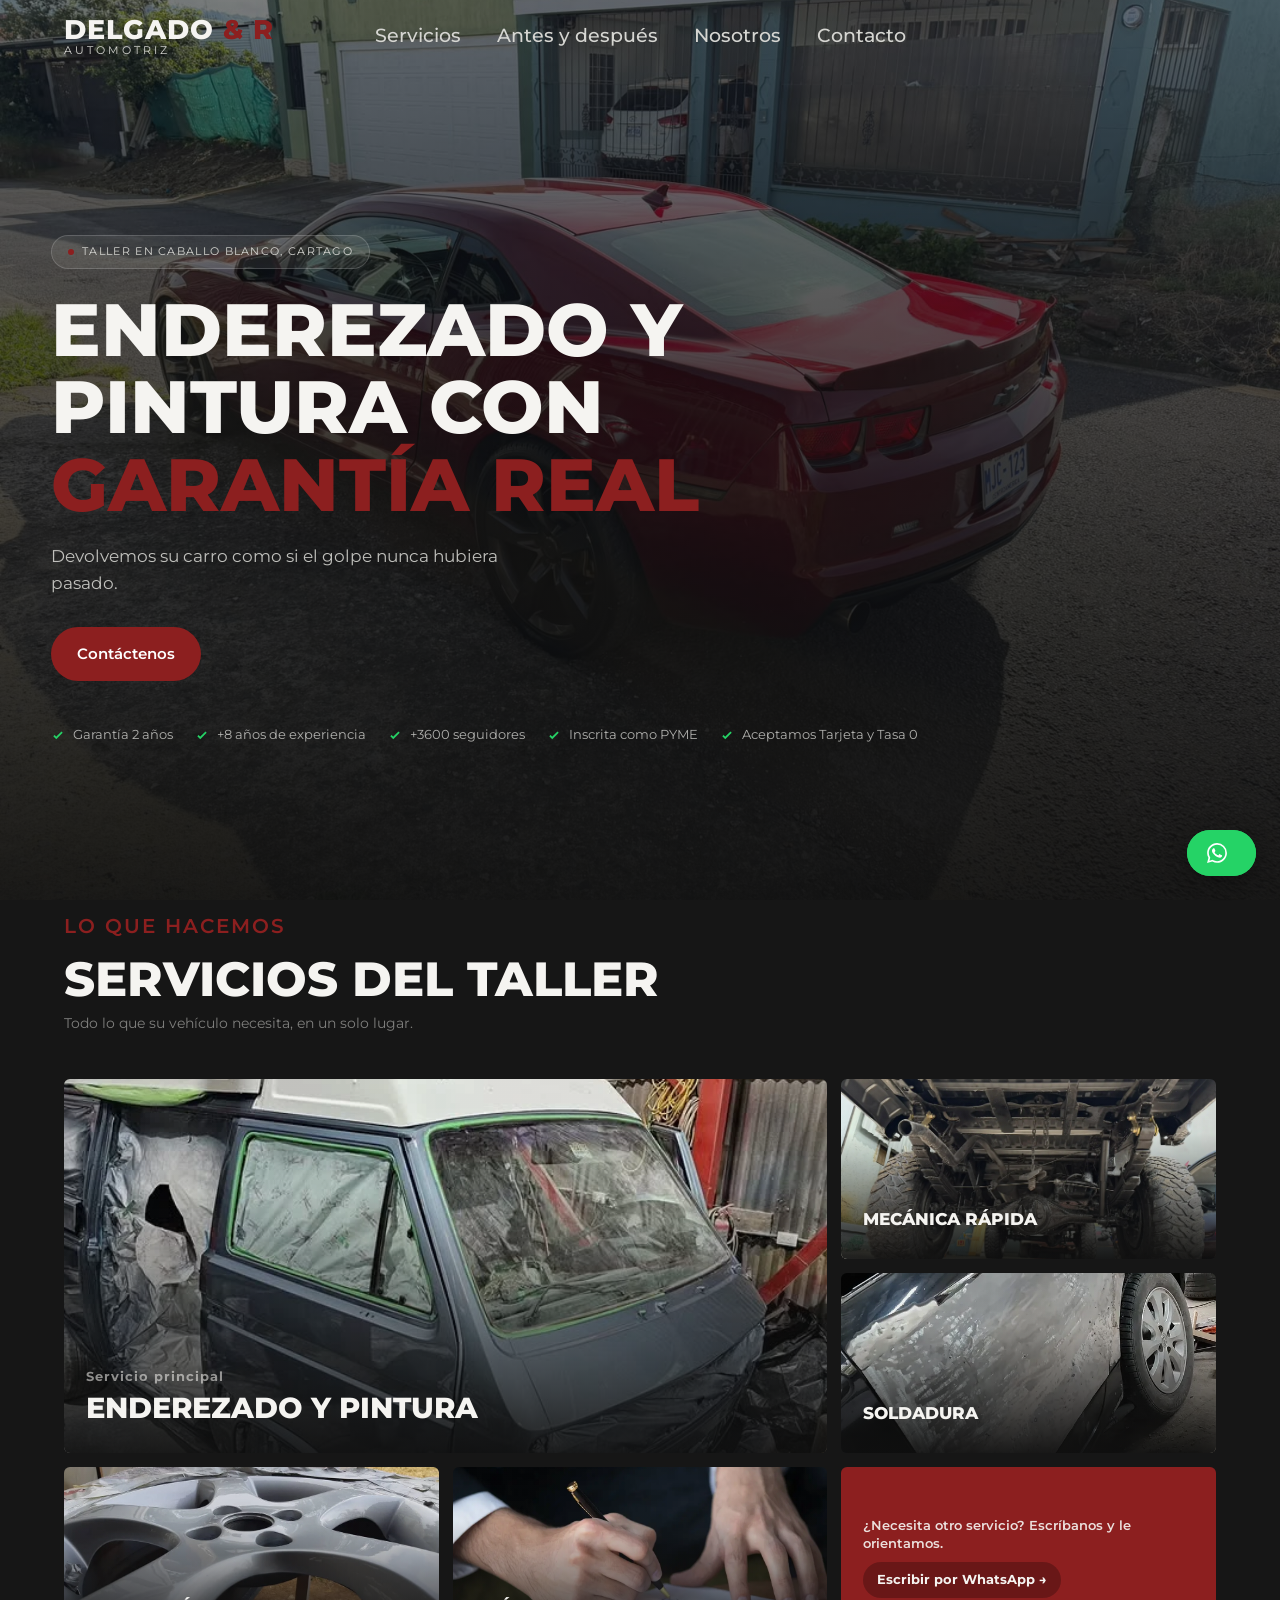
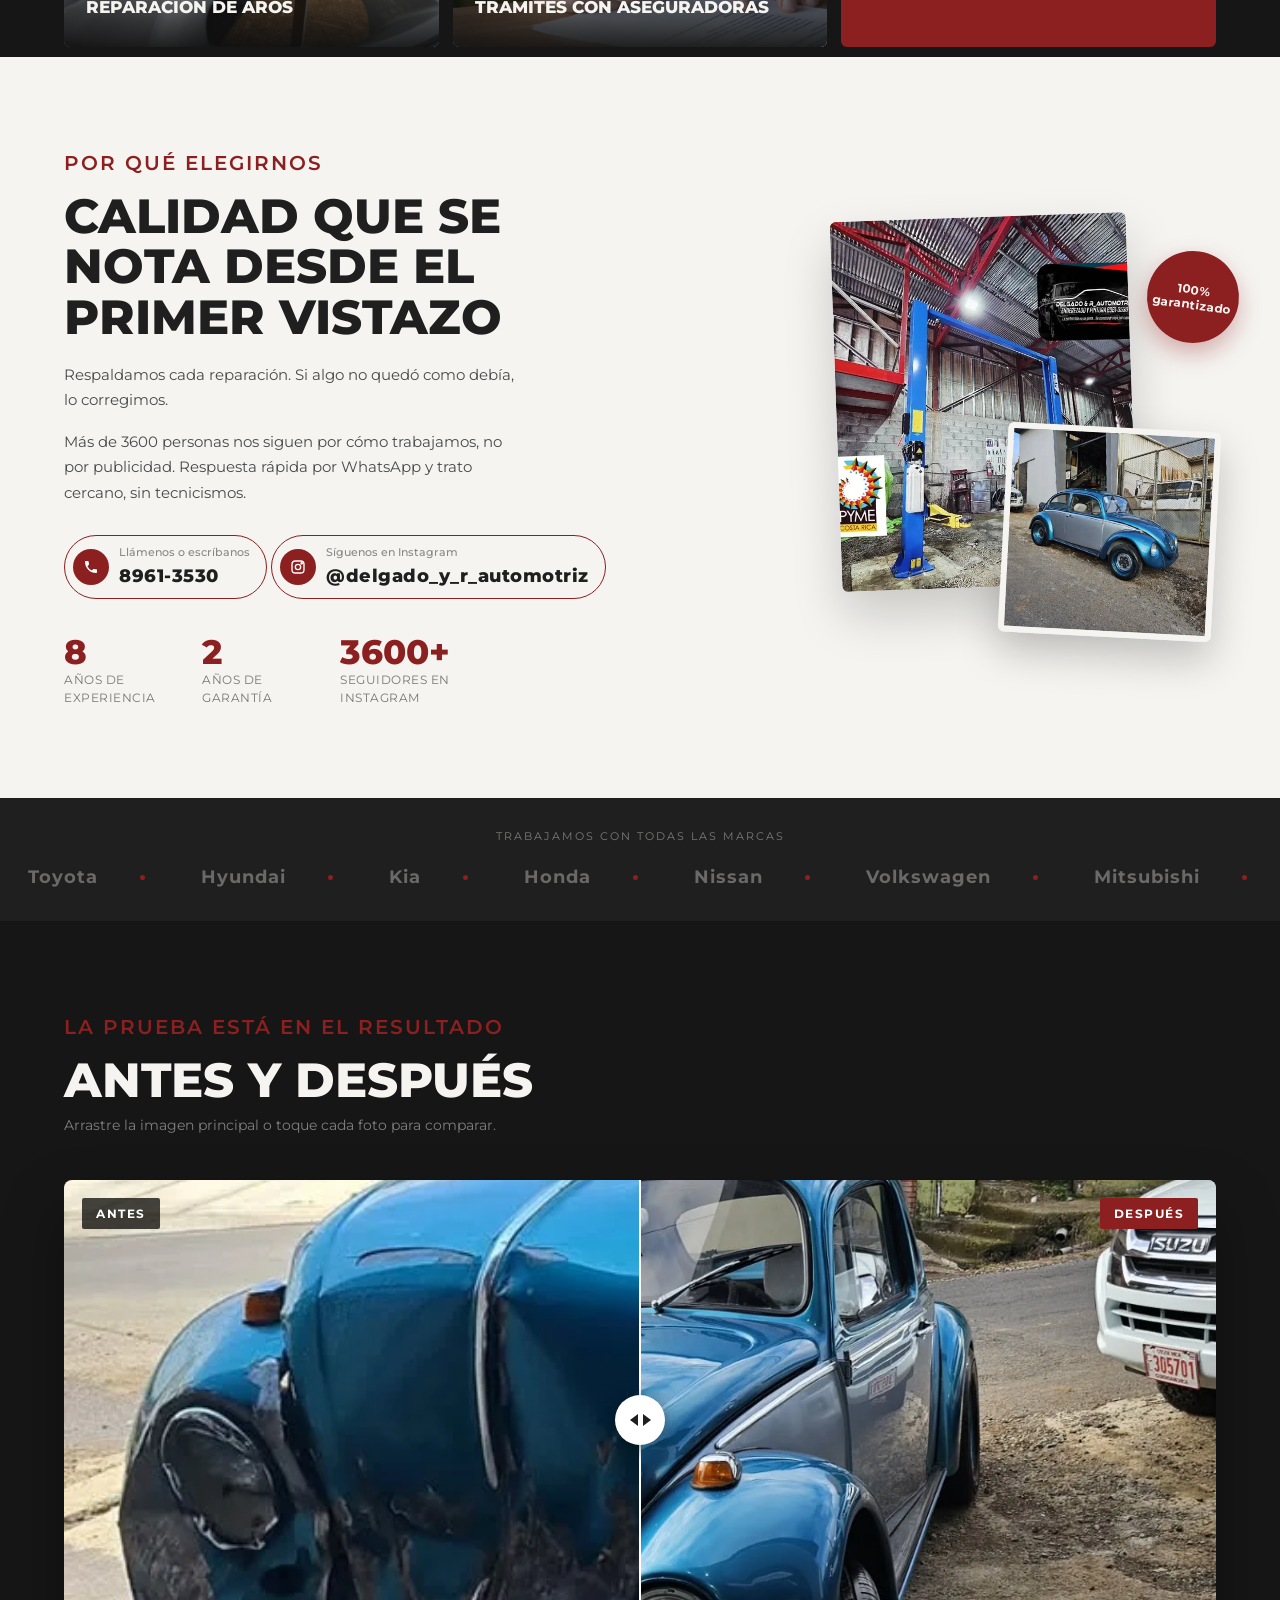
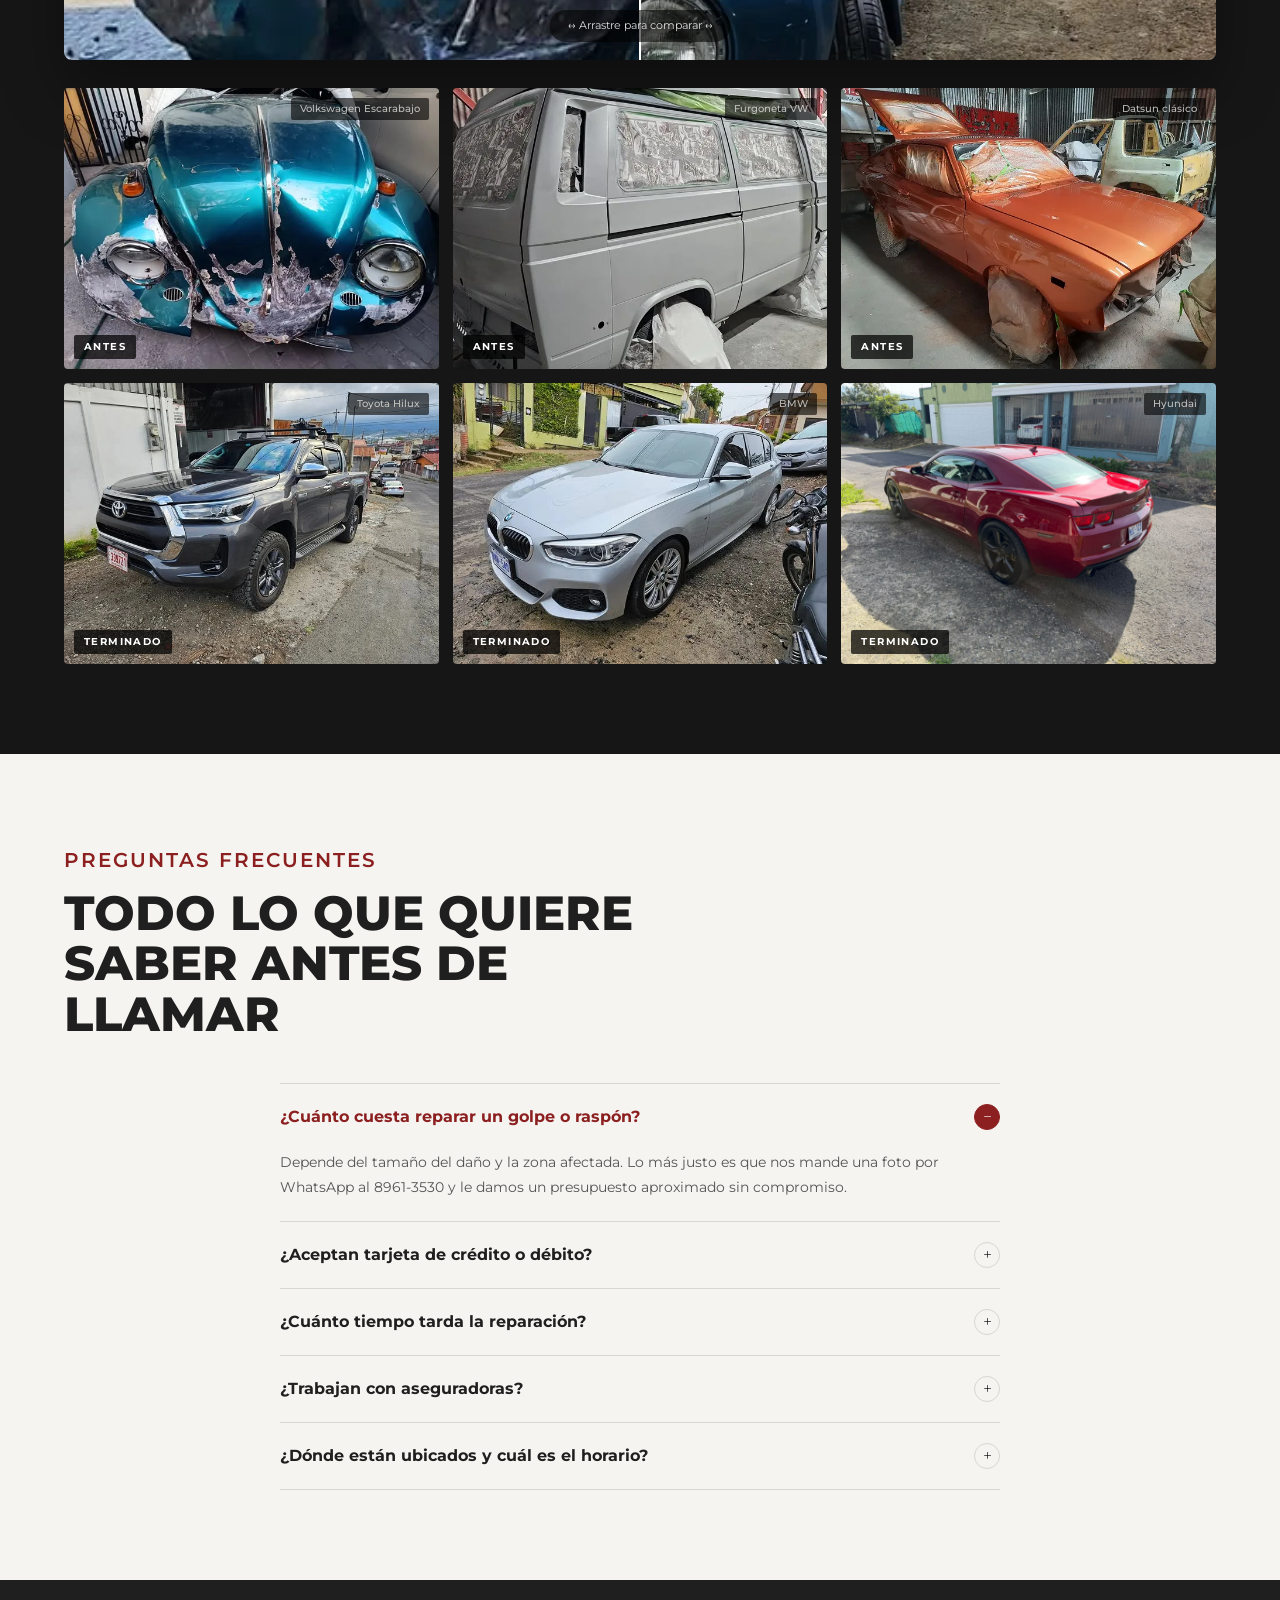
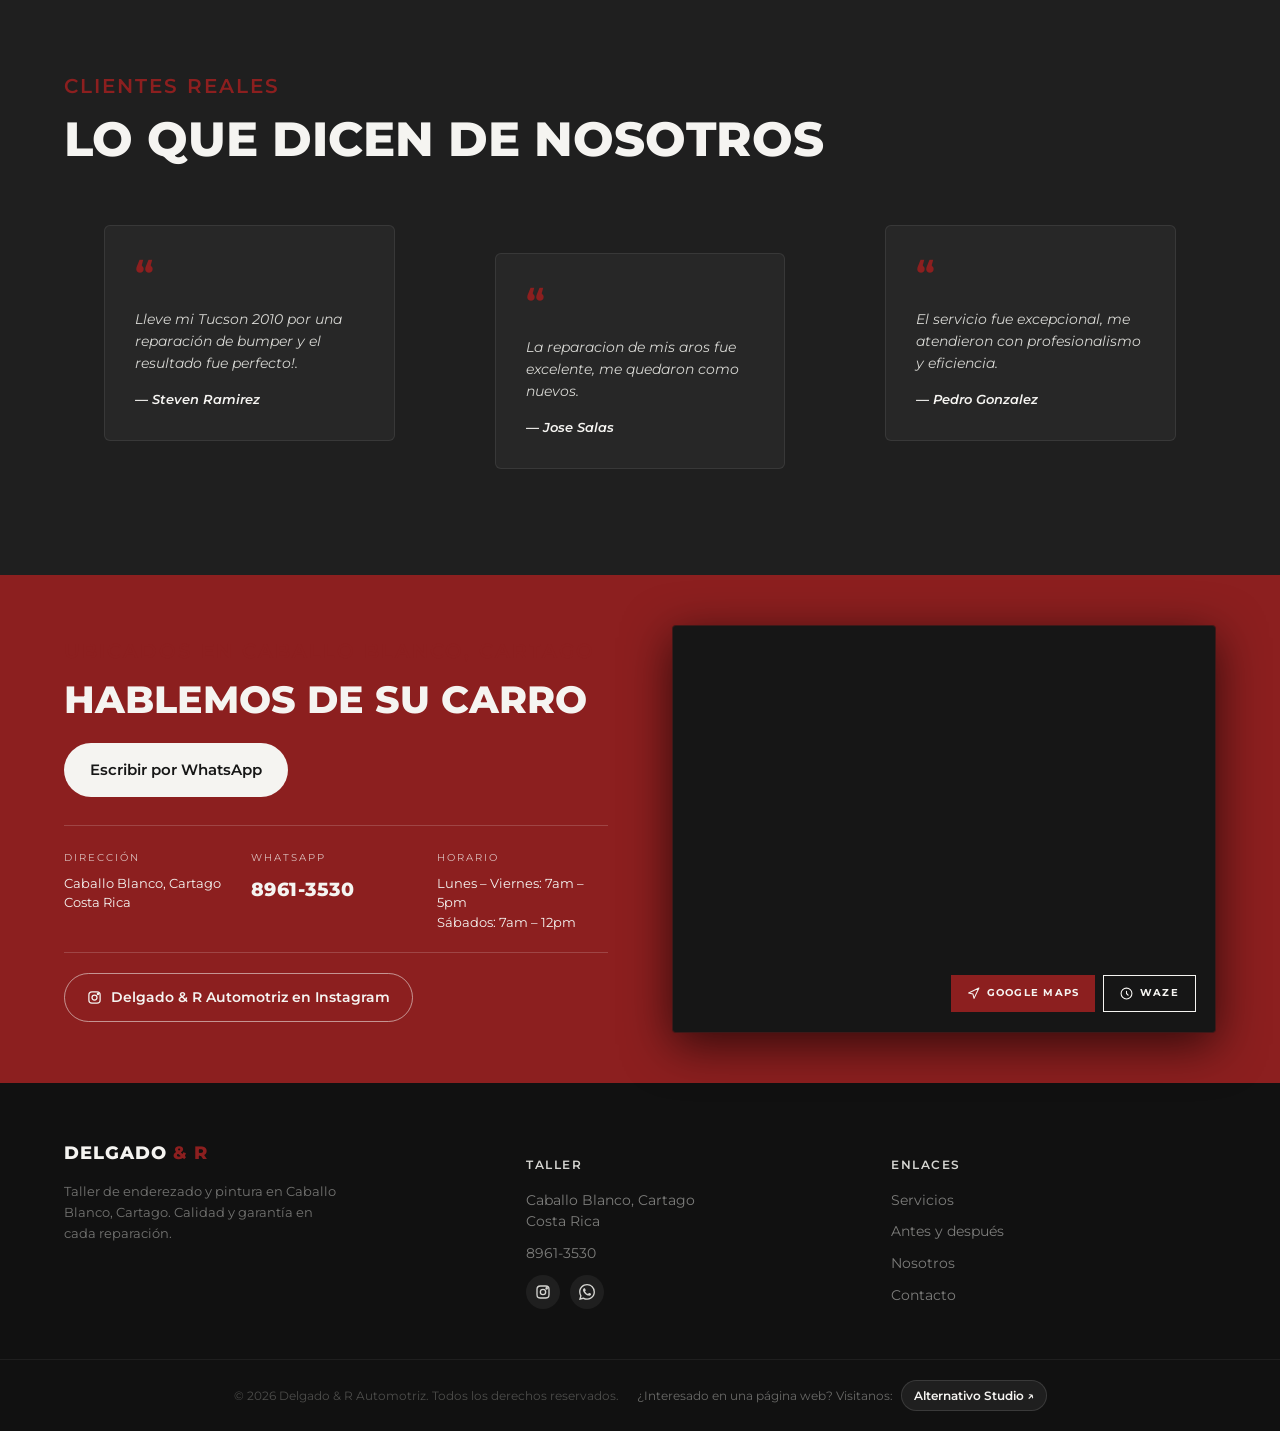
==== commit f34ea11e: "Actualizar imagenes de servicios/hero, seguidores a 3600 y pagina de links - Tarjeta de Tramites con" ====
--- a/index.html
+++ b/index.html
@@ -155,7 +155,7 @@
 
         <section id="inicio" class="hero">
             <div class="hero-bg">
-                <img src="img/taller-interior.webp" alt="Interior del taller Delgado y R Automotriz" fetchpriority="high">
+                <img src="img/heroe.jpeg" alt="Interior del taller Delgado y R Automotriz" fetchpriority="high">
             </div>
             <div class="hero-content">
                 <div class="hero-kicker">
@@ -170,7 +170,7 @@
                 <div class="hero-trust">
                     <span class="hero-trust-item"><svg width="14" height="14" viewBox="0 0 24 24" fill="none" stroke="currentColor" stroke-width="3"><path d="M5 13l4 4L19 7"/></svg> Garantía 2 años</span>
                     <span class="hero-trust-item"><svg width="14" height="14" viewBox="0 0 24 24" fill="none" stroke="currentColor" stroke-width="3"><path d="M5 13l4 4L19 7"/></svg> +8 años de experiencia</span>
-                    <span class="hero-trust-item"><svg width="14" height="14" viewBox="0 0 24 24" fill="none" stroke="currentColor" stroke-width="3"><path d="M5 13l4 4L19 7"/></svg> +2700 seguidores</span>
+                    <span class="hero-trust-item"><svg width="14" height="14" viewBox="0 0 24 24" fill="none" stroke="currentColor" stroke-width="3"><path d="M5 13l4 4L19 7"/></svg> +3600 seguidores</span>
                     <span class="hero-trust-item"><svg width="14" height="14" viewBox="0 0 24 24" fill="none" stroke="currentColor" stroke-width="3"><path d="M5 13l4 4L19 7"/></svg> Inscrita como PYME</span>
                     <span class="hero-trust-item"><svg width="14" height="14" viewBox="0 0 24 24" fill="none" stroke="currentColor" stroke-width="3"><path d="M5 13l4 4L19 7"/></svg> Aceptamos Tarjeta y Tasa 0</span>
 
@@ -196,7 +196,7 @@
                 </article>
 
                 <article class="serv-card serv-card--photo serv-mec reveal" style="--delay:1">
-                    <img src="img/proceso-suv-verde.webp" alt="Preparación de vehículo para servicio mecánico" loading="lazy">
+                    <img src="img/MecanicaRapida.webp" alt="Preparación de vehículo para servicio mecánico" loading="lazy">
                     <div class="serv-body">
                         <h3>Mecánica rápida</h3>
                         <p class="serv-desc">Revisión y reparación de fallas mecánicas comunes sin que el carro se quede semanas en el taller.</p>
@@ -219,7 +219,8 @@
                     </div>
                 </article>
 
-                <article class="serv-card serv-card--solid serv-tram reveal" style="--delay:4">
+                <article class="serv-card serv-card--photo serv-tram reveal" style="--delay:4">
+                    <img src="img/Tramites.webp" alt="Trámites con aseguradoras" loading="lazy">
                     <div class="serv-body">
                         <h3>Trámites con aseguradoras</h3>
                         <p class="serv-desc">Le ayudamos a gestionar el papeleo del reclamo para que el proceso sea más simple.</p>
@@ -241,7 +242,7 @@
                         <h2>Calidad que se nota desde el primer vistazo</h2>
                     </div>
                     <p>Respaldamos cada reparaci&oacute;n. Si algo no qued&oacute; como deb&iacute;a, lo corregimos. </p>
-                    <p>M&aacute;s de 2700 personas nos siguen por c&oacute;mo trabajamos, no por publicidad. Respuesta r&aacute;pida por WhatsApp y trato cercano, sin tecnicismos.</p>
+                    <p>M&aacute;s de 3600 personas nos siguen por c&oacute;mo trabajamos, no por publicidad. Respuesta r&aacute;pida por WhatsApp y trato cercano, sin tecnicismos.</p>
                     <a href="tel:+50689613530" class="about-phone">
                         <span class="about-phone-icon">
                             <svg width="16" height="16" viewBox="0 0 24 24" fill="currentColor"><path d="M6.62 10.79a15.05 15.05 0 006.59 6.59l2.2-2.2a1 1 0 011.01-.24c1.12.37 2.33.57 3.58.57a1 1 0 011 1V20a1 1 0 01-1 1C10.61 21 3 13.39 3 4a1 1 0 011-1h3.5a1 1 0 011 1c0 1.25.2 2.46.57 3.58a1 1 0 01-.25 1.02l-2.2 2.19z"/></svg>
@@ -270,7 +271,7 @@
                             <span class="stat-label">Años de garantía</span>
                         </div>
                         <div class="stat-block">
-                            <span class="stat-num" data-count="2700" data-suffix="+">0</span>
+                            <span class="stat-num" data-count="3600" data-suffix="+">0</span>
                             <span class="stat-label">Seguidores en Instagram</span>
                         </div>
                     </div>
@@ -373,7 +374,7 @@
                 </div>
 
                 <div class="ba-item reveal" style="--delay:5">
-                    <img src="img/trabajo-hyundai-rojo.webp" alt="Hyundai rojo entregado después del trabajo en el taller" loading="lazy">
+                    <img src="img/heroe.jpeg" alt="Hyundai rojo entregado después del trabajo en el taller" loading="lazy">
                     <span class="ba-item-label">TERMINADO</span>
                     <span class="ba-item-name">Hyundai</span>
                 </div>
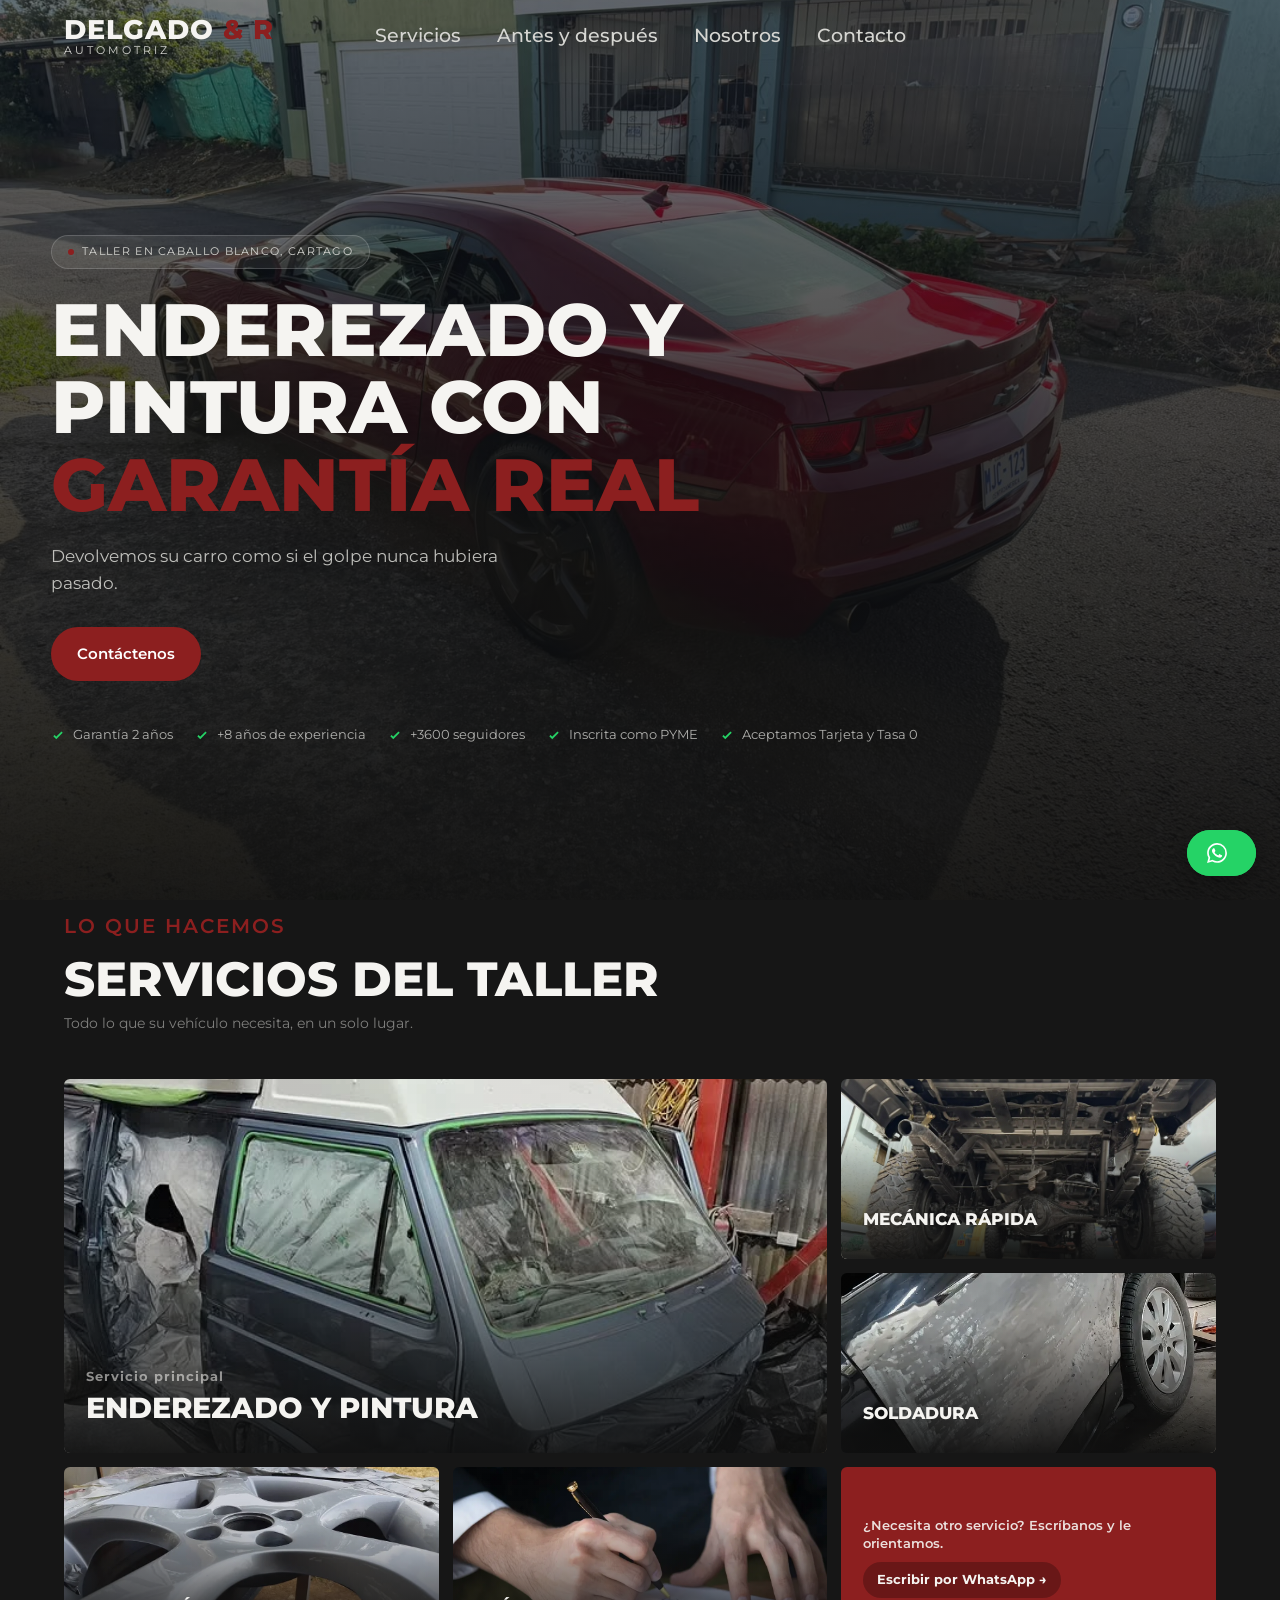
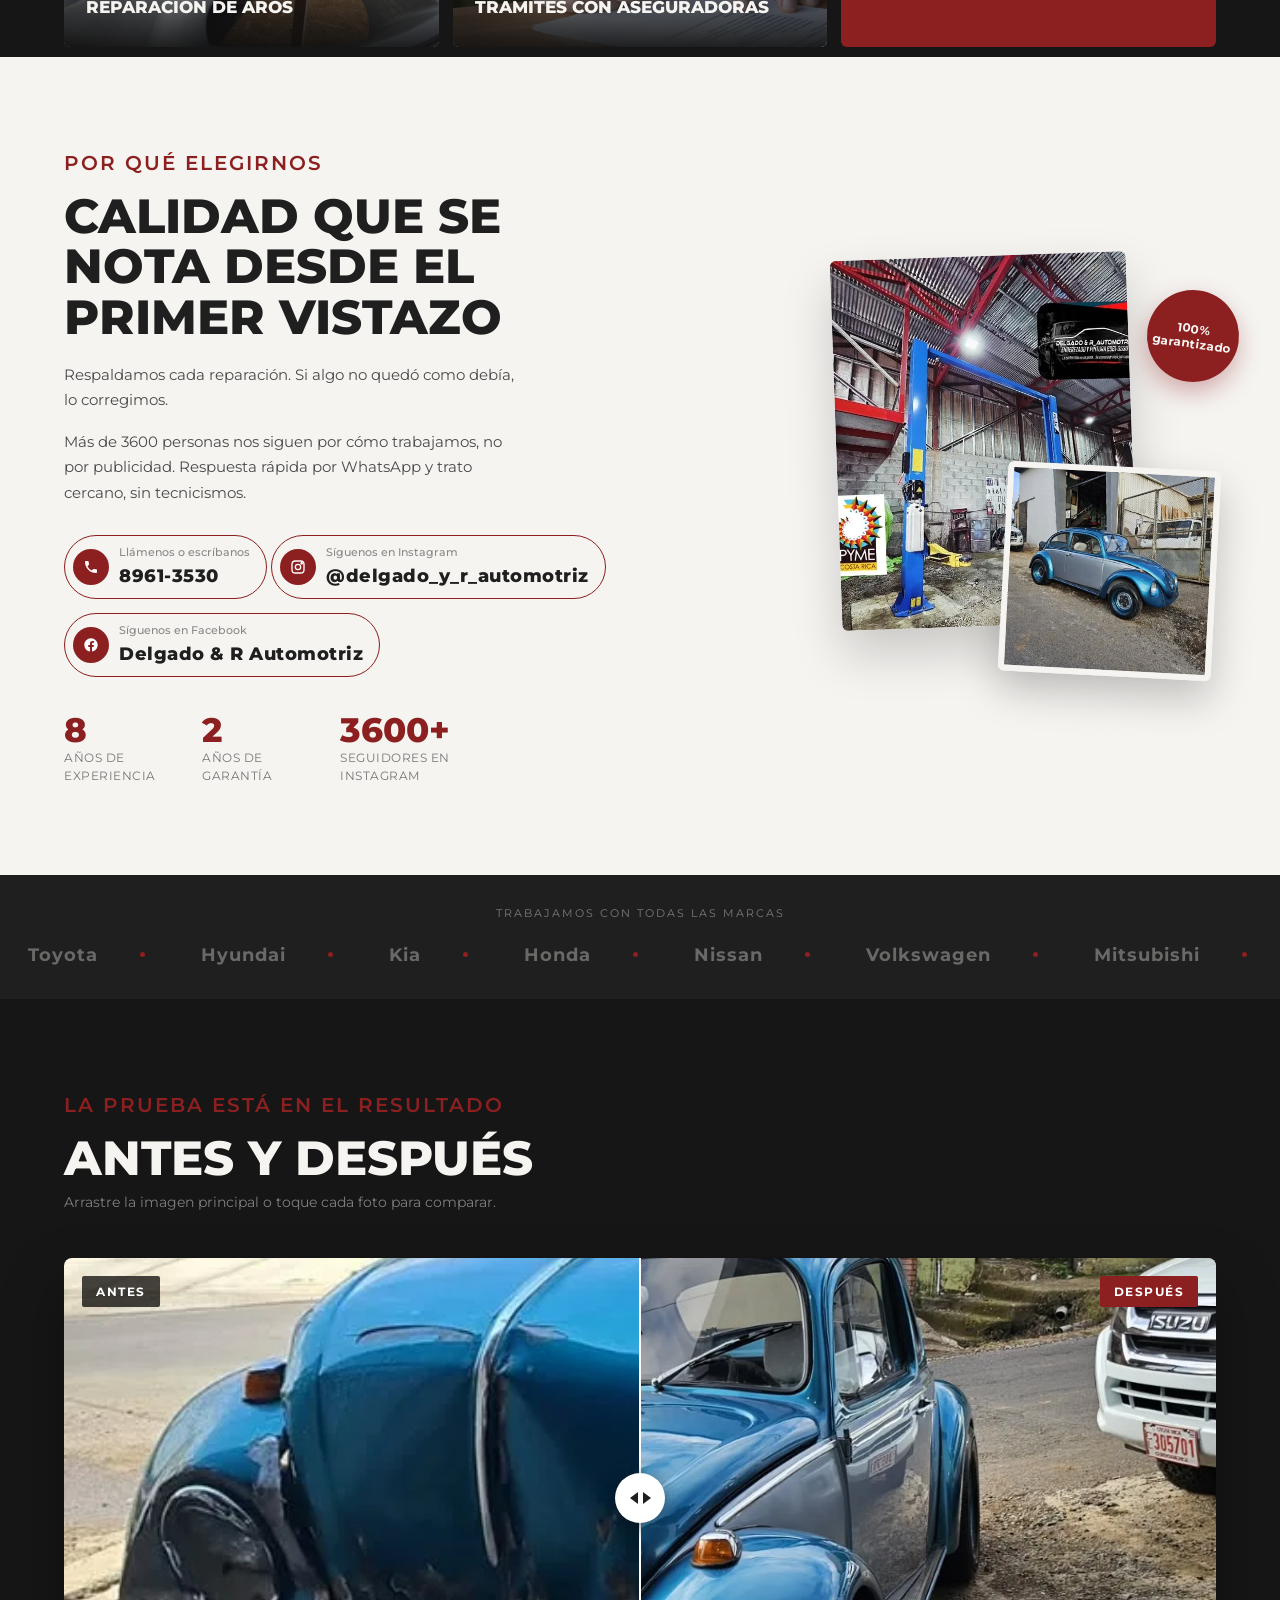
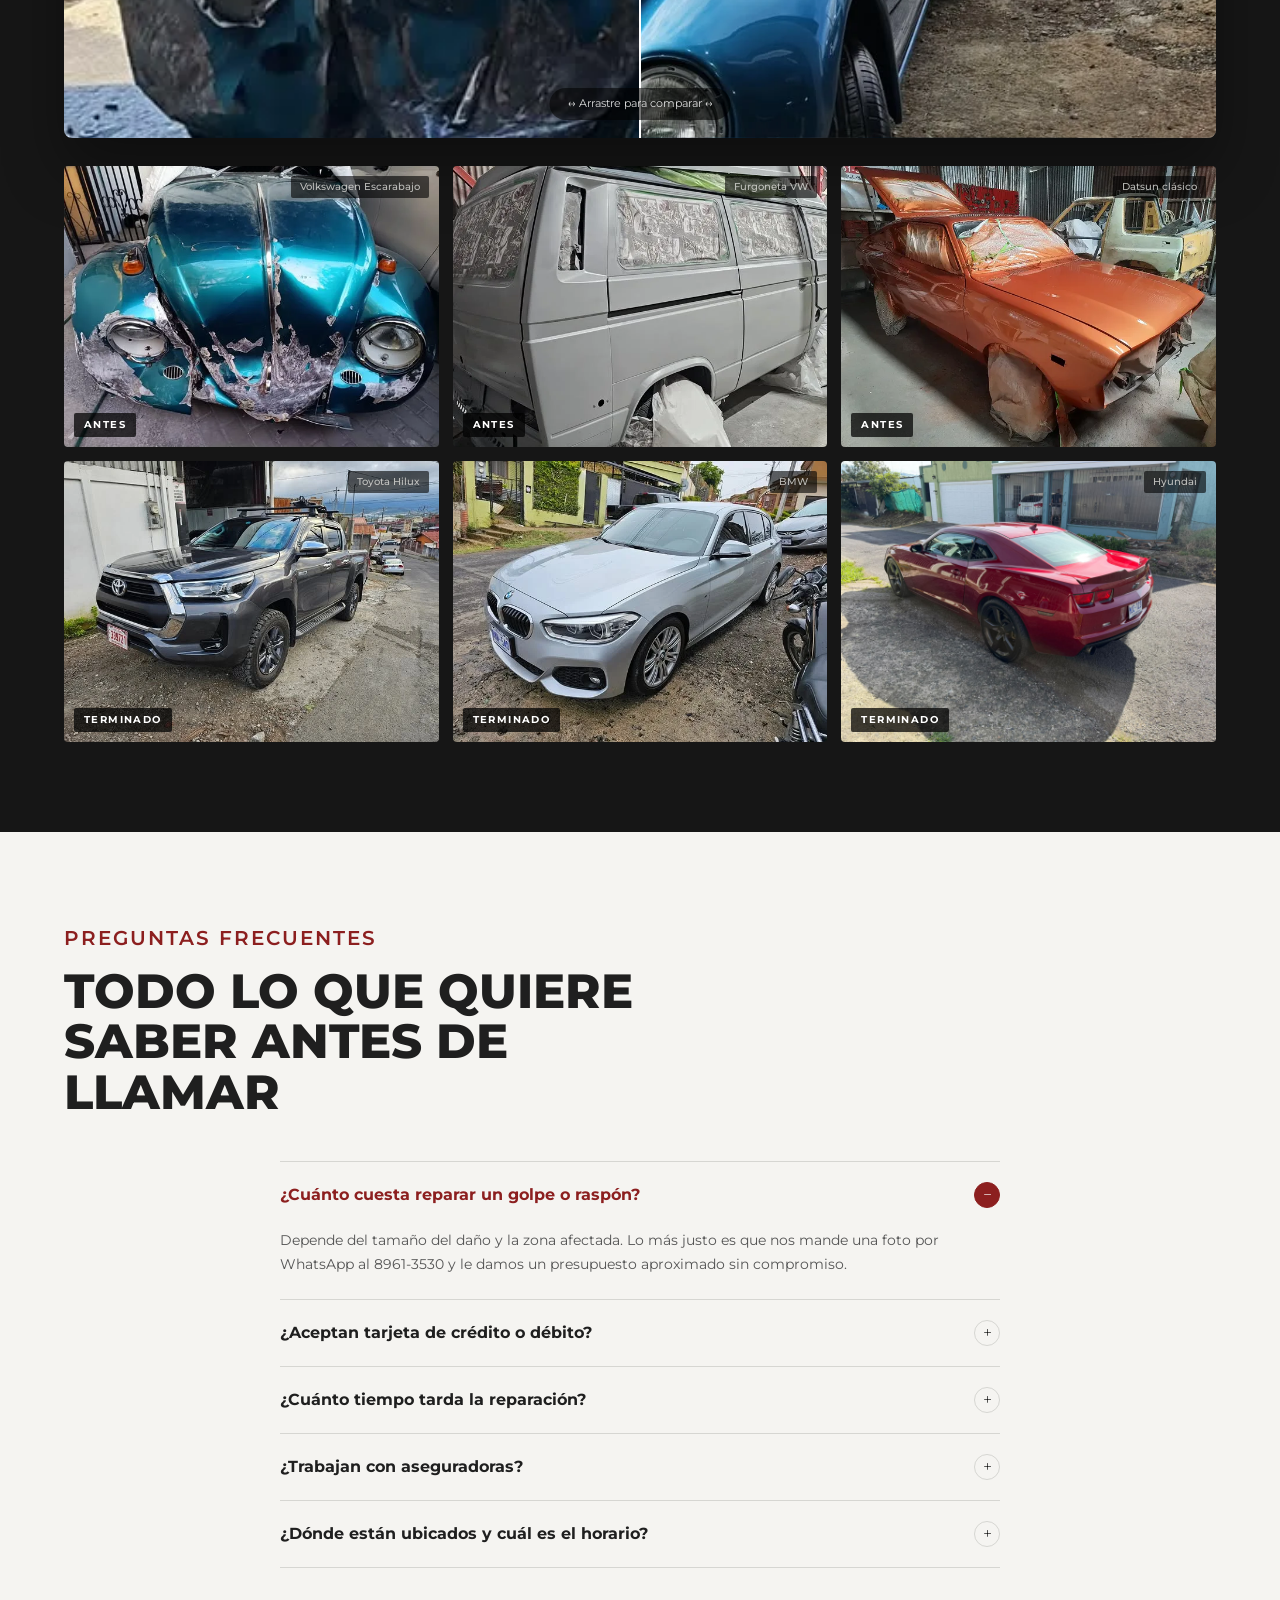
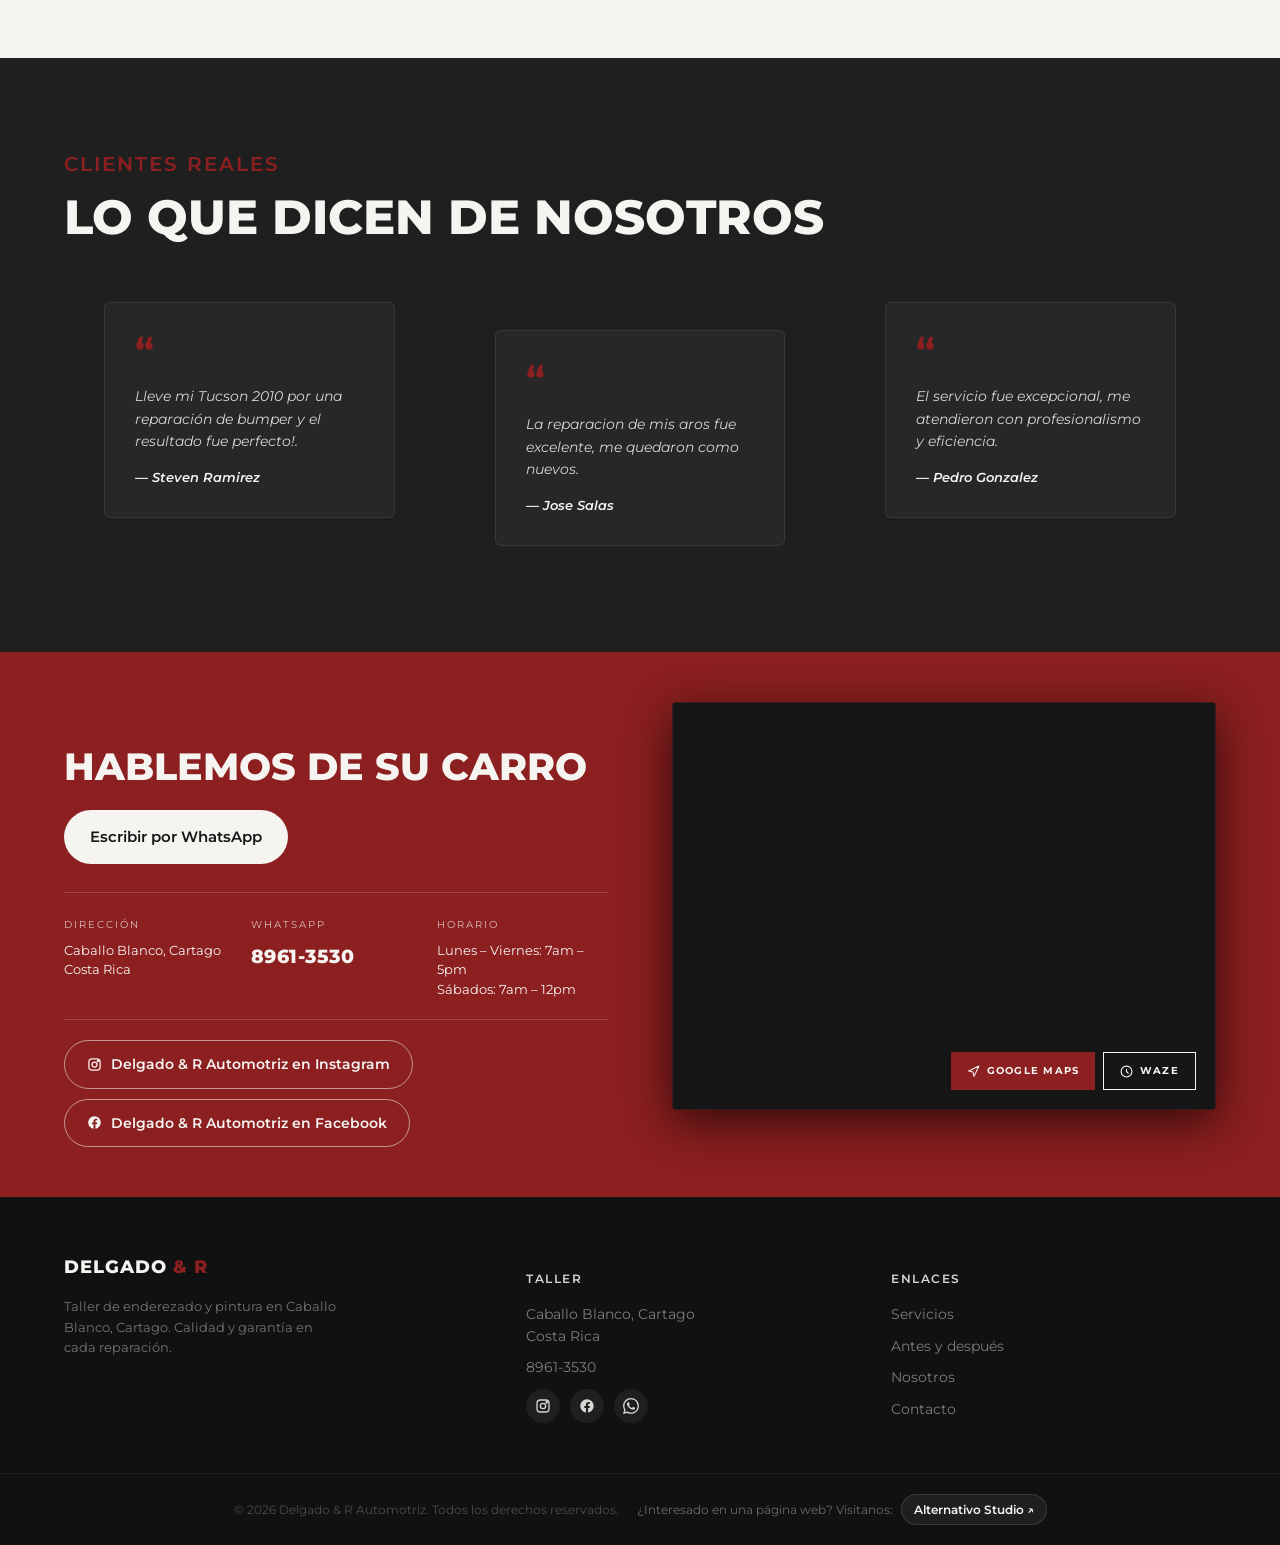
==== commit d46e1ed3: "Agregar enlace de Facebook en Nosotros, Contacto, footer, links.html y schema" ====
--- a/index.html
+++ b/index.html
@@ -113,7 +113,7 @@
           "closes": "12:00"
         }
       ],
-      "sameAs": ["https://www.instagram.com/delgado_y_r_automotriz/"],
+      "sameAs": ["https://www.instagram.com/delgado_y_r_automotriz/", "https://www.facebook.com/share/1EnGn7eGxs/?mibextid=wwXIfr"],
       "currenciesAccepted": "CRC",
       "paymentAccepted": "Efectivo, Tarjeta de crédito"
     }
@@ -259,6 +259,15 @@
                         <span class="about-phone-text">
                             <small>Síguenos en Instagram</small>
                             <strong>@delgado_y_r_automotriz</strong>
+                        </span>
+                    </a>
+                    <a href="https://www.facebook.com/share/1EnGn7eGxs/?mibextid=wwXIfr" class="about-phone" target="_blank" rel="noopener" aria-label="Facebook de Delgado y R Automotriz">
+                        <span class="about-phone-icon">
+                            <svg width="16" height="16" viewBox="0 0 24 24" fill="currentColor"><path d="M22 12c0-5.523-4.477-10-10-10S2 6.477 2 12c0 4.991 3.657 9.128 8.438 9.878v-6.987h-2.54V12h2.54V9.797c0-2.506 1.492-3.89 3.777-3.89 1.094 0 2.238.195 2.238.195v2.46h-1.26c-1.24 0-1.628.772-1.628 1.563V12h2.773l-.443 2.89h-2.33v6.988C18.343 21.128 22 16.991 22 12z"/></svg>
+                        </span>
+                        <span class="about-phone-text">
+                            <small>Síguenos en Facebook</small>
+                            <strong>Delgado &amp; R Automotriz</strong>
                         </span>
                     </a>
                     <div class="about-stats">
@@ -464,6 +473,10 @@
                             <svg width="15" height="15" viewBox="0 0 24 24" fill="none" stroke="currentColor" stroke-width="2"><rect x="3" y="3" width="18" height="18" rx="5"/><circle cx="12" cy="12" r="4"/><circle cx="17.5" cy="6.5" r="1"/></svg>
                             Delgado &amp; R Automotriz en Instagram
                         </a>
+                        <a href="https://www.facebook.com/share/1EnGn7eGxs/?mibextid=wwXIfr" class="contact-ig-link" target="_blank" rel="noopener">
+                            <svg width="15" height="15" viewBox="0 0 24 24" fill="currentColor"><path d="M22 12c0-5.523-4.477-10-10-10S2 6.477 2 12c0 4.991 3.657 9.128 8.438 9.878v-6.987h-2.54V12h2.54V9.797c0-2.506 1.492-3.89 3.777-3.89 1.094 0 2.238.195 2.238.195v2.46h-1.26c-1.24 0-1.628.772-1.628 1.563V12h2.773l-.443 2.89h-2.33v6.988C18.343 21.128 22 16.991 22 12z"/></svg>
+                            Delgado &amp; R Automotriz en Facebook
+                        </a>
                     </div>
                 </div>
                 <div class="contact-right reveal" style="--delay:1">
@@ -500,6 +513,9 @@
                     <a href="https://instagram.com/delgado_y_r_automotriz" target="_blank" rel="noopener" aria-label="Instagram">
                         <svg width="16" height="16" viewBox="0 0 24 24" fill="none" stroke="currentColor" stroke-width="2"><rect x="3" y="3" width="18" height="18" rx="5"/><circle cx="12" cy="12" r="4"/><circle cx="17.5" cy="6.5" r="1"/></svg>
                     </a>
+                    <a href="https://www.facebook.com/share/1EnGn7eGxs/?mibextid=wwXIfr" target="_blank" rel="noopener" aria-label="Facebook">
+                        <svg width="16" height="16" viewBox="0 0 24 24" fill="currentColor"><path d="M22 12c0-5.523-4.477-10-10-10S2 6.477 2 12c0 4.991 3.657 9.128 8.438 9.878v-6.987h-2.54V12h2.54V9.797c0-2.506 1.492-3.89 3.777-3.89 1.094 0 2.238.195 2.238.195v2.46h-1.26c-1.24 0-1.628.772-1.628 1.563V12h2.773l-.443 2.89h-2.33v6.988C18.343 21.128 22 16.991 22 12z"/></svg>
+                    </a>
                     <a href="https://wa.me/50689613530" target="_blank" rel="noopener" aria-label="WhatsApp">
                         <svg width="16" height="16" viewBox="0 0 24 24" fill="currentColor"><path d="M17.472 14.382c-.297-.149-1.758-.867-2.03-.967-.273-.099-.471-.148-.67.15-.197.297-.767.966-.94 1.164-.173.199-.347.223-.644.075-.297-.15-1.255-.463-2.39-1.475-.883-.788-1.48-1.761-1.653-2.059-.173-.297-.018-.458.13-.606.134-.133.298-.347.446-.52.149-.174.198-.298.298-.497.099-.198.05-.371-.025-.52-.075-.149-.669-1.612-.916-2.207-.242-.579-.487-.5-.669-.51-.173-.008-.371-.01-.57-.01-.198 0-.52.074-.792.372-.272.297-1.04 1.016-1.04 2.479 0 1.462 1.065 2.875 1.213 3.074.149.198 2.096 3.2 5.077 4.487.709.306 1.262.489 1.694.625.712.227 1.36.195 1.871.118.571-.085 1.758-.719 2.006-1.413.248-.694.248-1.289.173-1.413-.074-.124-.272-.198-.57-.347m-5.421 7.403h-.004a9.87 9.87 0 01-5.031-1.378l-.361-.214-3.741.982.998-3.648-.235-.374a9.86 9.86 0 01-1.51-5.26c.001-5.45 4.436-9.884 9.888-9.884 2.64 0 5.122 1.03 6.988 2.898a9.825 9.825 0 012.893 6.994c-.003 5.45-4.437 9.884-9.885 9.884m8.413-18.297A11.815 11.815 0 0012.05 0C5.495 0 .16 5.335.157 11.892c0 2.096.547 4.142 1.588 5.945L.057 24l6.305-1.654a11.882 11.882 0 005.683 1.448h.005c6.554 0 11.89-5.335 11.893-11.893a11.821 11.821 0 00-3.48-8.413z"/></svg>
                     </a>
--- a/css/styles.css
+++ b/css/styles.css
@@ -916,7 +916,7 @@
 .contact-label { display: block; font-size: 10px; color: rgba(245, 244, 241, .75); letter-spacing: 2px; text-transform: uppercase; margin-bottom: 8px; }
 .contact-info p { font-size: 13px; color: var(--color-white); line-height: 1.5; margin: 0; }
 .contact-phone { font-family: var(--font-display); font-weight: 800; font-size: 1.2rem; color: var(--color-white); letter-spacing: .5px; }
-.contact-ig { margin-top: 20px; padding-top: 20px; border-top: 1px solid rgba(245, 244, 241, .18); }
+.contact-ig { margin-top: 20px; padding-top: 20px; border-top: 1px solid rgba(245, 244, 241, .18); display: flex; flex-wrap: wrap; gap: 10px; }
 .contact-ig-link {
     display: inline-flex;
     align-items: center;
